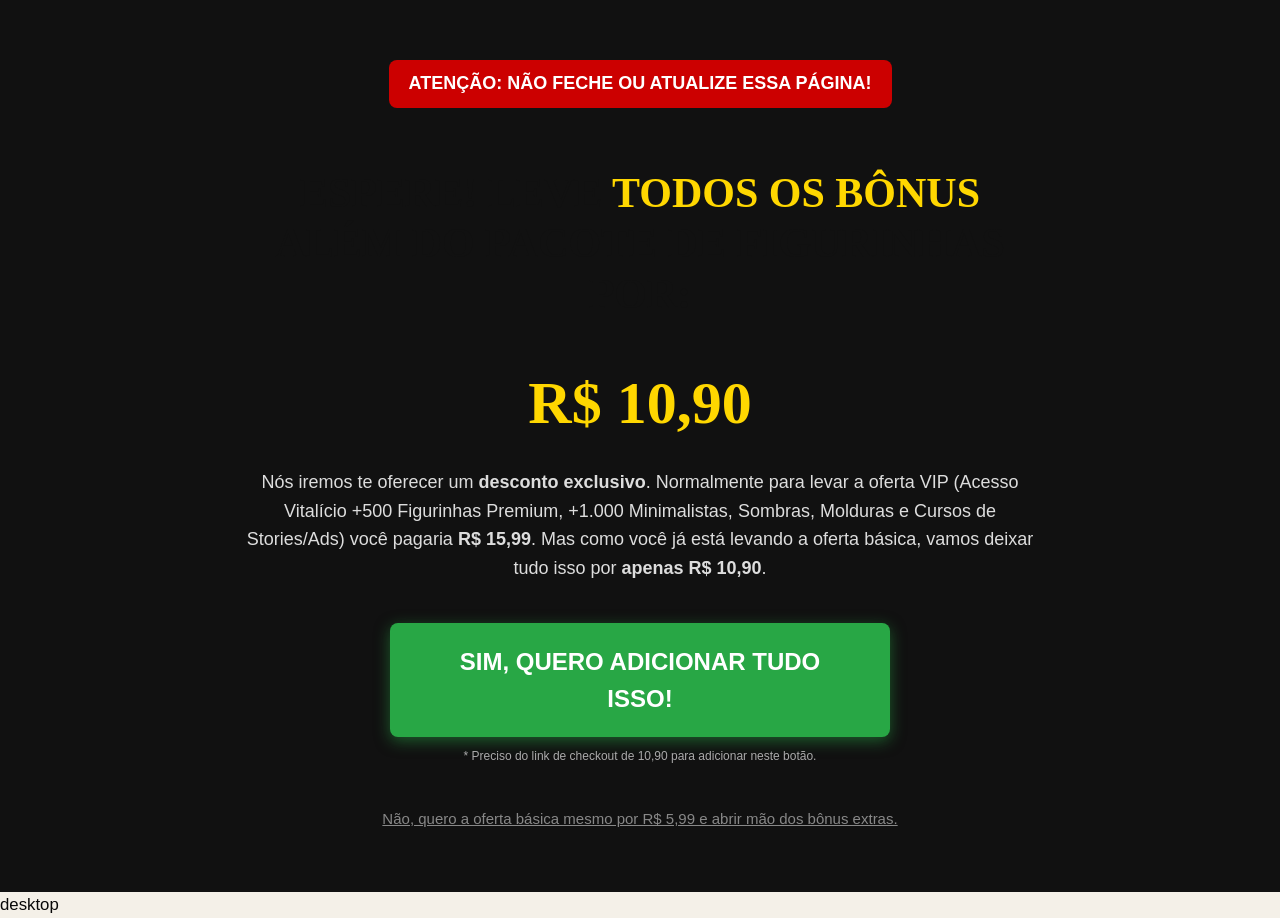
==== upsell.html @ 0109344e "Create upsell page and link from basic plan" ====
<!DOCTYPE html>

<html lang="pt-PT">
<head><meta charset="utf-8"/><script>if(navigator.userAgent.match(/MSIE|Internet Explorer/i)||navigator.userAgent.match(/Trident\/7\..*?rv:11/i)){var href=document.location.href;if(!href.match(/[?&]nowprocket/)){if(href.indexOf("?")==-1){if(href.indexOf("#")==-1){document.location.href=href+"?nowprocket=1"}else{document.location.href=href.replace("#","?nowprocket=1#")}}else{if(href.indexOf("#")==-1){document.location.href=href+"&nowprocket=1"}else{document.location.href=href.replace("#","&nowprocket=1#")}}}}</script><script>class RocketLazyLoadScripts{constructor(){this.triggerEvents=["keydown","mousedown","mousemove","touchmove","touchstart","touchend","wheel"],this.userEventHandler=this._triggerListener.bind(this),this.touchStartHandler=this._onTouchStart.bind(this),this.touchMoveHandler=this._onTouchMove.bind(this),this.touchEndHandler=this._onTouchEnd.bind(this),this.clickHandler=this._onClick.bind(this),this.interceptedClicks=[],window.addEventListener("pageshow",(e=>{this.persisted=e.persisted})),window.addEventListener("DOMContentLoaded",(()=>{this._preconnect3rdParties()})),this.delayedScripts={normal:[],async:[],defer:[]},this.allJQueries=[]}_addUserInteractionListener(e){document.hidden?e._triggerListener():(this.triggerEvents.forEach((t=>window.addEventListener(t,e.userEventHandler,{passive:!0}))),window.addEventListener("touchstart",e.touchStartHandler,{passive:!0}),window.addEventListener("mousedown",e.touchStartHandler),document.addEventListener("visibilitychange",e.userEventHandler))}_removeUserInteractionListener(){this.triggerEvents.forEach((e=>window.removeEventListener(e,this.userEventHandler,{passive:!0}))),document.removeEventListener("visibilitychange",this.userEventHandler)}_onTouchStart(e){"HTML"!==e.target.tagName&&(window.addEventListener("touchend",this.touchEndHandler),window.addEventListener("mouseup",this.touchEndHandler),window.addEventListener("touchmove",this.touchMoveHandler,{passive:!0}),window.addEventListener("mousemove",this.touchMoveHandler),e.target.addEventListener("click",this.clickHandler),this._renameDOMAttribute(e.target,"onclick","rocket-onclick"))}_onTouchMove(e){window.removeEventListener("touchend",this.touchEndHandler),window.removeEventListener("mouseup",this.touchEndHandler),window.removeEventListener("touchmove",this.touchMoveHandler,{passive:!0}),window.removeEventListener("mousemove",this.touchMoveHandler),e.target.removeEventListener("click",this.clickHandler),this._renameDOMAttribute(e.target,"rocket-onclick","onclick")}_onTouchEnd(e){window.removeEventListener("touchend",this.touchEndHandler),window.removeEventListener("mouseup",this.touchEndHandler),window.removeEventListener("touchmove",this.touchMoveHandler,{passive:!0}),window.removeEventListener("mousemove",this.touchMoveHandler)}_onClick(e){e.target.removeEventListener("click",this.clickHandler),this._renameDOMAttribute(e.target,"rocket-onclick","onclick"),this.interceptedClicks.push(e),e.preventDefault(),e.stopPropagation(),e.stopImmediatePropagation()}_replayClicks(){window.removeEventListener("touchstart",this.touchStartHandler,{passive:!0}),window.removeEventListener("mousedown",this.touchStartHandler),this.interceptedClicks.forEach((e=>{e.target.dispatchEvent(new MouseEvent("click",{view:e.view,bubbles:!0,cancelable:!0}))}))}_renameDOMAttribute(e,t,n){e.hasAttribute&&e.hasAttribute(t)&&(event.target.setAttribute(n,event.target.getAttribute(t)),event.target.removeAttribute(t))}_triggerListener(){this._removeUserInteractionListener(this),"loading"===document.readyState?document.addEventListener("DOMContentLoaded",this._loadEverythingNow.bind(this)):this._loadEverythingNow()}_preconnect3rdParties(){let e=[];document.querySelectorAll("script[type=rocketlazyloadscript]").forEach((t=>{if(t.hasAttribute("src")){const n=new URL(t.src).origin;n!==location.origin&&e.push({src:n,crossOrigin:t.crossOrigin||"module"===t.getAttribute("data-rocket-type")})}})),e=[...new Map(e.map((e=>[JSON.stringify(e),e]))).values()],this._batchInjectResourceHints(e,"preconnect")}async _loadEverythingNow(){this.lastBreath=Date.now(),this._delayEventListeners(),this._delayJQueryReady(this),this._handleDocumentWrite(),this._registerAllDelayedScripts(),this._preloadAllScripts(),await this._loadScriptsFromList(this.delayedScripts.normal),await this._loadScriptsFromList(this.delayedScripts.defer),await this._loadScriptsFromList(this.delayedScripts.async);try{await this._triggerDOMContentLoaded(),await this._triggerWindowLoad()}catch(e){}window.dispatchEvent(new Event("rocket-allScriptsLoaded")),this._replayClicks()}_registerAllDelayedScripts(){document.querySelectorAll("script[type=rocketlazyloadscript]").forEach((e=>{e.hasAttribute("src")?e.hasAttribute("async")&&!1!==e.async?this.delayedScripts.async.push(e):e.hasAttribute("defer")&&!1!==e.defer||"module"===e.getAttribute("data-rocket-type")?this.delayedScripts.defer.push(e):this.delayedScripts.normal.push(e):this.delayedScripts.normal.push(e)}))}async _transformScript(e){return await this._littleBreath(),new Promise((t=>{const n=document.createElement("script");[...e.attributes].forEach((e=>{let t=e.nodeName;"type"!==t&&("data-rocket-type"===t&&(t="type"),n.setAttribute(t,e.nodeValue))})),e.hasAttribute("src")?(n.addEventListener("load",t),n.addEventListener("error",t)):(n.text=e.text,t());try{e.parentNode.replaceChild(n,e)}catch(e){t()}}))}async _loadScriptsFromList(e){const t=e.shift();return t?(await this._transformScript(t),this._loadScriptsFromList(e)):Promise.resolve()}_preloadAllScripts(){this._batchInjectResourceHints([...this.delayedScripts.normal,...this.delayedScripts.defer,...this.delayedScripts.async],"preload")}_batchInjectResourceHints(e,t){var n=document.createDocumentFragment();e.forEach((e=>{if(e.src){const i=document.createElement("link");i.href=e.src,i.rel=t,"preconnect"!==t&&(i.as="script"),e.getAttribute&&"module"===e.getAttribute("data-rocket-type")&&(i.crossOrigin=!0),e.crossOrigin&&(i.crossOrigin=e.crossOrigin),n.appendChild(i)}})),document.head.appendChild(n)}_delayEventListeners(){let e={};function t(t,n){!function(t){function n(n){return e[t].eventsToRewrite.indexOf(n)>=0?"rocket-"+n:n}e[t]||(e[t]={originalFunctions:{add:t.addEventListener,remove:t.removeEventListener},eventsToRewrite:[]},t.addEventListener=function(){arguments[0]=n(arguments[0]),e[t].originalFunctions.add.apply(t,arguments)},t.removeEventListener=function(){arguments[0]=n(arguments[0]),e[t].originalFunctions.remove.apply(t,arguments)})}(t),e[t].eventsToRewrite.push(n)}function n(e,t){let n=e[t];Object.defineProperty(e,t,{get:()=>n||function(){},set(i){e["rocket"+t]=n=i}})}t(document,"DOMContentLoaded"),t(window,"DOMContentLoaded"),t(window,"load"),t(window,"pageshow"),t(document,"readystatechange"),n(document,"onreadystatechange"),n(window,"onload"),n(window,"onpageshow")}_delayJQueryReady(e){let t=window.jQuery;Object.defineProperty(window,"jQuery",{get:()=>t,set(n){if(n&&n.fn&&!e.allJQueries.includes(n)){n.fn.ready=n.fn.init.prototype.ready=function(t){e.domReadyFired?t.bind(document)(n):document.addEventListener("rocket-DOMContentLoaded",(()=>t.bind(document)(n)))};const t=n.fn.on;n.fn.on=n.fn.init.prototype.on=function(){if(this[0]===window){function e(e){return e.split(" ").map((e=>"load"===e||0===e.indexOf("load.")?"rocket-jquery-load":e)).join(" ")}"string"==typeof arguments[0]||arguments[0]instanceof String?arguments[0]=e(arguments[0]):"object"==typeof arguments[0]&&Object.keys(arguments[0]).forEach((t=>{delete Object.assign(arguments[0],{[e(t)]:arguments[0][t]})[t]}))}return t.apply(this,arguments),this},e.allJQueries.push(n)}t=n}})}async _triggerDOMContentLoaded(){this.domReadyFired=!0,await this._littleBreath(),document.dispatchEvent(new Event("rocket-DOMContentLoaded")),await this._littleBreath(),window.dispatchEvent(new Event("rocket-DOMContentLoaded")),await this._littleBreath(),document.dispatchEvent(new Event("rocket-readystatechange")),await this._littleBreath(),document.rocketonreadystatechange&&document.rocketonreadystatechange()}async _triggerWindowLoad(){await this._littleBreath(),window.dispatchEvent(new Event("rocket-load")),await this._littleBreath(),window.rocketonload&&window.rocketonload(),await this._littleBreath(),this.allJQueries.forEach((e=>e(window).trigger("rocket-jquery-load"))),await this._littleBreath();const e=new Event("rocket-pageshow");e.persisted=this.persisted,window.dispatchEvent(e),await this._littleBreath(),window.rocketonpageshow&&window.rocketonpageshow({persisted:this.persisted})}_handleDocumentWrite(){const e=new Map;document.write=document.writeln=function(t){const n=document.currentScript,i=document.createRange(),r=n.parentElement;let o=e.get(n);void 0===o&&(o=n.nextSibling,e.set(n,o));const s=document.createDocumentFragment();i.setStart(s,0),s.appendChild(i.createContextualFragment(t)),r.insertBefore(s,o)}}async _littleBreath(){Date.now()-this.lastBreath>45&&(await this._requestAnimFrame(),this.lastBreath=Date.now())}async _requestAnimFrame(){return document.hidden?new Promise((e=>setTimeout(e))):new Promise((e=>requestAnimationFrame(e)))}static run(){const e=new RocketLazyLoadScripts;e._addUserInteractionListener(e)}}RocketLazyLoadScripts.run();</script>
<title>Pack Figurinhas – Trokajo Treinamentos</title><link as="style" href="https://trokajotreinamentos.online/wp-content/cache/perfmatters/trokajotreinamentos.online/css/page-868.used.css?ver=1717342718" onload="this.rel='stylesheet';this.removeAttribute('onload');" rel="preload"/><link href="assets/css/page-868.used.css" id="perfmatters-used-css" media="all" rel="stylesheet"><link as="image" href="https://trokajotreinamentos.online/wp-content/uploads/2024/02/packdefigurinha-13.webp" imagesizes="(max-width: 600px) 100vw, 600px" imagesrcset="https://trokajotreinamentos.online/wp-content/uploads/2024/02/packdefigurinha-13.webp 600w, https://trokajotreinamentos.online/wp-content/uploads/2024/02/Inserir-um-titulo-_1_-300x300.webp 300w, https://trokajotreinamentos.online/wp-content/uploads/2024/02/Inserir-um-titulo-_1_-150x150.webp 150w" rel="preload"/><link as="image" href="//www.w3.org/2000/svg'%20viewBox='0%200%20819%201024'%3E%3C/svg%3E" rel="preload"/>
<meta content="width=device-width, initial-scale=1" name="viewport">
<meta content="max-image-preview:large" name="robots"/>
<title>Pack Figurinhas – Trokajo Treinamentos</title>
<link href="//maps.googleapis.com" rel="dns-prefetch"/>
<link href="//maps.gstatic.com" rel="dns-prefetch"/>
<link href="//fonts.googleapis.com" rel="dns-prefetch"/>
<link href="//fonts.gstatic.com" rel="dns-prefetch"/>
<link href="//ajax.googleapis.com" rel="dns-prefetch"/>
<link href="//apis.google.com" rel="dns-prefetch"/>
<link href="//google-analytics.com" rel="dns-prefetch"/>
<link href="//www.google-analytics.com" rel="dns-prefetch"/>
<link href="//ssl.google-analytics.com" rel="dns-prefetch"/>
<link href="//youtube.com" rel="dns-prefetch"/>
<link href="//api.pinterest.com" rel="dns-prefetch"/>
<link href="//cdnjs.cloudflare.com" rel="dns-prefetch"/>
<link href="//connect.facebook.net" rel="dns-prefetch"/>
<link href="//platform.twitter.com" rel="dns-prefetch"/>
<link href="//syndication.twitter.com" rel="dns-prefetch"/>
<link href="//platform.instagram.com" rel="dns-prefetch"/>
<link href="//disqus.com" rel="dns-prefetch"/>
<link href="//sitename.disqus.com" rel="dns-prefetch"/>
<link href="//s7.addthis.com" rel="dns-prefetch"/>
<link href="//platform.linkedin.com" rel="dns-prefetch"/>
<link href="//w.sharethis.com" rel="dns-prefetch"/>
<link href="//i0.wp.com" rel="dns-prefetch"/>
<link href="//i1.wp.com" rel="dns-prefetch"/>
<link href="//i2.wp.com" rel="dns-prefetch"/>
<link href="//stats.wp.com" rel="dns-prefetch"/>
<link href="//pixel.wp.com" rel="dns-prefetch"/>
<link href="//s.gravatar.com" rel="dns-prefetch"/>
<link href="https://trokajotreinamentos.online/feed/" rel="alternate" title="Trokajo Treinamentos » Feed" type="application/rss+xml"/>
<link href="https://trokajotreinamentos.online/comments/feed/" rel="alternate" title="Trokajo Treinamentos » Feed de comentários" type="application/rss+xml"/>
<link href="https://trokajotreinamentos.online/wp-json/oembed/1.0/embed?url=https%3A%2F%2Ftrokajotreinamentos.online%2Fpack-figurinhas%2F" rel="alternate" title="oEmbed (JSON)" type="application/json+oembed"/>
<link href="https://trokajotreinamentos.online/wp-json/oembed/1.0/embed?url=https%3A%2F%2Ftrokajotreinamentos.online%2Fpack-figurinhas%2F&amp;format=xml" rel="alternate" title="oEmbed (XML)" type="text/xml+oembed"/>
<style id="wp-img-auto-sizes-contain-inline-css">
img:is([sizes=auto i],[sizes^="auto," i]){contain-intrinsic-size:3000px 1500px}
/*# sourceURL=wp-img-auto-sizes-contain-inline-css */
</style>
<style id="wp-emoji-styles-inline-css">

	img.wp-smiley, img.emoji {
		display: inline !important;
		border: none !important;
		box-shadow: none !important;
		height: 1em !important;
		width: 1em !important;
		margin: 0 0.07em !important;
		vertical-align: -0.1em !important;
		background: none !important;
		padding: 0 !important;
	}
/*# sourceURL=wp-emoji-styles-inline-css */
</style>
<style id="wp-block-library-inline-css">
:root{--wp-block-synced-color:#7a00df;--wp-block-synced-color--rgb:122,0,223;--wp-bound-block-color:var(--wp-block-synced-color);--wp-editor-canvas-background:#ddd;--wp-admin-theme-color:#007cba;--wp-admin-theme-color--rgb:0,124,186;--wp-admin-theme-color-darker-10:#006ba1;--wp-admin-theme-color-darker-10--rgb:0,107,160.5;--wp-admin-theme-color-darker-20:#005a87;--wp-admin-theme-color-darker-20--rgb:0,90,135;--wp-admin-border-width-focus:2px}@media (min-resolution:192dpi){:root{--wp-admin-border-width-focus:1.5px}}.wp-element-button{cursor:pointer}:root .has-very-light-gray-background-color{background-color:#eee}:root .has-very-dark-gray-background-color{background-color:#313131}:root .has-very-light-gray-color{color:#eee}:root .has-very-dark-gray-color{color:#313131}:root .has-vivid-green-cyan-to-vivid-cyan-blue-gradient-background{background:linear-gradient(135deg,#00d084,#0693e3)}:root .has-purple-crush-gradient-background{background:linear-gradient(135deg,#34e2e4,#4721fb 50%,#ab1dfe)}:root .has-hazy-dawn-gradient-background{background:linear-gradient(135deg,#faaca8,#dad0ec)}:root .has-subdued-olive-gradient-background{background:linear-gradient(135deg,#fafae1,#67a671)}:root .has-atomic-cream-gradient-background{background:linear-gradient(135deg,#fdd79a,#004a59)}:root .has-nightshade-gradient-background{background:linear-gradient(135deg,#330968,#31cdcf)}:root .has-midnight-gradient-background{background:linear-gradient(135deg,#020381,#2874fc)}:root{--wp--preset--font-size--normal:16px;--wp--preset--font-size--huge:42px}.has-regular-font-size{font-size:1em}.has-larger-font-size{font-size:2.625em}.has-normal-font-size{font-size:var(--wp--preset--font-size--normal)}.has-huge-font-size{font-size:var(--wp--preset--font-size--huge)}.has-text-align-center{text-align:center}.has-text-align-left{text-align:left}.has-text-align-right{text-align:right}.has-fit-text{white-space:nowrap!important}#end-resizable-editor-section{display:none}.aligncenter{clear:both}.items-justified-left{justify-content:flex-start}.items-justified-center{justify-content:center}.items-justified-right{justify-content:flex-end}.items-justified-space-between{justify-content:space-between}.screen-reader-text{border:0;clip-path:inset(50%);height:1px;margin:-1px;overflow:hidden;padding:0;position:absolute;width:1px;word-wrap:normal!important}.screen-reader-text:focus{background-color:#ddd;clip-path:none;color:#444;display:block;font-size:1em;height:auto;left:5px;line-height:normal;padding:15px 23px 14px;text-decoration:none;top:5px;width:auto;z-index:100000}html :where(.has-border-color){border-style:solid}html :where([style*=border-top-color]){border-top-style:solid}html :where([style*=border-right-color]){border-right-style:solid}html :where([style*=border-bottom-color]){border-bottom-style:solid}html :where([style*=border-left-color]){border-left-style:solid}html :where([style*=border-width]){border-style:solid}html :where([style*=border-top-width]){border-top-style:solid}html :where([style*=border-right-width]){border-right-style:solid}html :where([style*=border-bottom-width]){border-bottom-style:solid}html :where([style*=border-left-width]){border-left-style:solid}html :where(img[class*=wp-image-]){height:auto;max-width:100%}:where(figure){margin:0 0 1em}html :where(.is-position-sticky){--wp-admin--admin-bar--position-offset:var(--wp-admin--admin-bar--height,0px)}@media screen and (max-width:600px){html :where(.is-position-sticky){--wp-admin--admin-bar--position-offset:0px}}
/*# sourceURL=/wp-includes/css/dist/block-library/common.min.css */
</style>
<style id="global-styles-inline-css">
:root{--wp--preset--aspect-ratio--square: 1;--wp--preset--aspect-ratio--4-3: 4/3;--wp--preset--aspect-ratio--3-4: 3/4;--wp--preset--aspect-ratio--3-2: 3/2;--wp--preset--aspect-ratio--2-3: 2/3;--wp--preset--aspect-ratio--16-9: 16/9;--wp--preset--aspect-ratio--9-16: 9/16;--wp--preset--color--black: #000000;--wp--preset--color--cyan-bluish-gray: #abb8c3;--wp--preset--color--white: #ffffff;--wp--preset--color--pale-pink: #f78da7;--wp--preset--color--vivid-red: #cf2e2e;--wp--preset--color--luminous-vivid-orange: #ff6900;--wp--preset--color--luminous-vivid-amber: #fcb900;--wp--preset--color--light-green-cyan: #7bdcb5;--wp--preset--color--vivid-green-cyan: #00d084;--wp--preset--color--pale-cyan-blue: #8ed1fc;--wp--preset--color--vivid-cyan-blue: #0693e3;--wp--preset--color--vivid-purple: #9b51e0;--wp--preset--color--base: #f9f9f9;--wp--preset--color--base-2: #ffffff;--wp--preset--color--contrast: #111111;--wp--preset--color--contrast-2: #636363;--wp--preset--color--contrast-3: #A4A4A4;--wp--preset--color--accent: #cfcabe;--wp--preset--color--accent-2: #c2a990;--wp--preset--color--accent-3: #d8613c;--wp--preset--color--accent-4: #b1c5a4;--wp--preset--color--accent-5: #b5bdbc;--wp--preset--gradient--vivid-cyan-blue-to-vivid-purple: linear-gradient(135deg,rgb(6,147,227) 0%,rgb(155,81,224) 100%);--wp--preset--gradient--light-green-cyan-to-vivid-green-cyan: linear-gradient(135deg,rgb(122,220,180) 0%,rgb(0,208,130) 100%);--wp--preset--gradient--luminous-vivid-amber-to-luminous-vivid-orange: linear-gradient(135deg,rgb(252,185,0) 0%,rgb(255,105,0) 100%);--wp--preset--gradient--luminous-vivid-orange-to-vivid-red: linear-gradient(135deg,rgb(255,105,0) 0%,rgb(207,46,46) 100%);--wp--preset--gradient--very-light-gray-to-cyan-bluish-gray: linear-gradient(135deg,rgb(238,238,238) 0%,rgb(169,184,195) 100%);--wp--preset--gradient--cool-to-warm-spectrum: linear-gradient(135deg,rgb(74,234,220) 0%,rgb(151,120,209) 20%,rgb(207,42,186) 40%,rgb(238,44,130) 60%,rgb(251,105,98) 80%,rgb(254,248,76) 100%);--wp--preset--gradient--blush-light-purple: linear-gradient(135deg,rgb(255,206,236) 0%,rgb(152,150,240) 100%);--wp--preset--gradient--blush-bordeaux: linear-gradient(135deg,rgb(254,205,165) 0%,rgb(254,45,45) 50%,rgb(107,0,62) 100%);--wp--preset--gradient--luminous-dusk: linear-gradient(135deg,rgb(255,203,112) 0%,rgb(199,81,192) 50%,rgb(65,88,208) 100%);--wp--preset--gradient--pale-ocean: linear-gradient(135deg,rgb(255,245,203) 0%,rgb(182,227,212) 50%,rgb(51,167,181) 100%);--wp--preset--gradient--electric-grass: linear-gradient(135deg,rgb(202,248,128) 0%,rgb(113,206,126) 100%);--wp--preset--gradient--midnight: linear-gradient(135deg,rgb(2,3,129) 0%,rgb(40,116,252) 100%);--wp--preset--gradient--gradient-1: linear-gradient(to bottom, #cfcabe 0%, #F9F9F9 100%);--wp--preset--gradient--gradient-2: linear-gradient(to bottom, #C2A990 0%, #F9F9F9 100%);--wp--preset--gradient--gradient-3: linear-gradient(to bottom, #D8613C 0%, #F9F9F9 100%);--wp--preset--gradient--gradient-4: linear-gradient(to bottom, #B1C5A4 0%, #F9F9F9 100%);--wp--preset--gradient--gradient-5: linear-gradient(to bottom, #B5BDBC 0%, #F9F9F9 100%);--wp--preset--gradient--gradient-6: linear-gradient(to bottom, #A4A4A4 0%, #F9F9F9 100%);--wp--preset--gradient--gradient-7: linear-gradient(to bottom, #cfcabe 50%, #F9F9F9 50%);--wp--preset--gradient--gradient-8: linear-gradient(to bottom, #C2A990 50%, #F9F9F9 50%);--wp--preset--gradient--gradient-9: linear-gradient(to bottom, #D8613C 50%, #F9F9F9 50%);--wp--preset--gradient--gradient-10: linear-gradient(to bottom, #B1C5A4 50%, #F9F9F9 50%);--wp--preset--gradient--gradient-11: linear-gradient(to bottom, #B5BDBC 50%, #F9F9F9 50%);--wp--preset--gradient--gradient-12: linear-gradient(to bottom, #A4A4A4 50%, #F9F9F9 50%);--wp--preset--font-size--small: 0.9rem;--wp--preset--font-size--medium: 1.05rem;--wp--preset--font-size--large: clamp(1.39rem, 1.39rem + ((1vw - 0.2rem) * 0.767), 1.85rem);--wp--preset--font-size--x-large: clamp(1.85rem, 1.85rem + ((1vw - 0.2rem) * 1.083), 2.5rem);--wp--preset--font-size--xx-large: clamp(2.5rem, 2.5rem + ((1vw - 0.2rem) * 1.283), 3.27rem);--wp--preset--font-family--body: "Inter", sans-serif;--wp--preset--font-family--heading: Cardo;--wp--preset--font-family--system-sans-serif: -apple-system, BlinkMacSystemFont, avenir next, avenir, segoe ui, helvetica neue, helvetica, Cantarell, Ubuntu, roboto, noto, arial, sans-serif;--wp--preset--font-family--system-serif: Iowan Old Style, Apple Garamond, Baskerville, Times New Roman, Droid Serif, Times, Source Serif Pro, serif, Apple Color Emoji, Segoe UI Emoji, Segoe UI Symbol;--wp--preset--spacing--20: min(1.5rem, 2vw);--wp--preset--spacing--30: min(2.5rem, 3vw);--wp--preset--spacing--40: min(4rem, 5vw);--wp--preset--spacing--50: min(6.5rem, 8vw);--wp--preset--spacing--60: min(10.5rem, 13vw);--wp--preset--spacing--70: 3.38rem;--wp--preset--spacing--80: 5.06rem;--wp--preset--spacing--10: 1rem;--wp--preset--shadow--natural: 6px 6px 9px rgba(0, 0, 0, 0.2);--wp--preset--shadow--deep: 12px 12px 50px rgba(0, 0, 0, 0.4);--wp--preset--shadow--sharp: 6px 6px 0px rgba(0, 0, 0, 0.2);--wp--preset--shadow--outlined: 6px 6px 0px -3px rgb(255, 255, 255), 6px 6px rgb(0, 0, 0);--wp--preset--shadow--crisp: 6px 6px 0px rgb(0, 0, 0);}:root { --wp--style--global--content-size: 620px;--wp--style--global--wide-size: 1280px; }:where(body) { margin: 0; }.wp-site-blocks { padding-top: var(--wp--style--root--padding-top); padding-bottom: var(--wp--style--root--padding-bottom); }.has-global-padding { padding-right: var(--wp--style--root--padding-right); padding-left: var(--wp--style--root--padding-left); }.has-global-padding > .alignfull { margin-right: calc(var(--wp--style--root--padding-right) * -1); margin-left: calc(var(--wp--style--root--padding-left) * -1); }.has-global-padding :where(:not(.alignfull.is-layout-flow) > .has-global-padding:not(.wp-block-block, .alignfull)) { padding-right: 0; padding-left: 0; }.has-global-padding :where(:not(.alignfull.is-layout-flow) > .has-global-padding:not(.wp-block-block, .alignfull)) > .alignfull { margin-left: 0; margin-right: 0; }.wp-site-blocks > .alignleft { float: left; margin-right: 2em; }.wp-site-blocks > .alignright { float: right; margin-left: 2em; }.wp-site-blocks > .aligncenter { justify-content: center; margin-left: auto; margin-right: auto; }:where(.wp-site-blocks) > * { margin-block-start: 1.2rem; margin-block-end: 0; }:where(.wp-site-blocks) > :first-child { margin-block-start: 0; }:where(.wp-site-blocks) > :last-child { margin-block-end: 0; }:root { --wp--style--block-gap: 1.2rem; }:root :where(.is-layout-flow) > :first-child{margin-block-start: 0;}:root :where(.is-layout-flow) > :last-child{margin-block-end: 0;}:root :where(.is-layout-flow) > *{margin-block-start: 1.2rem;margin-block-end: 0;}:root :where(.is-layout-constrained) > :first-child{margin-block-start: 0;}:root :where(.is-layout-constrained) > :last-child{margin-block-end: 0;}:root :where(.is-layout-constrained) > *{margin-block-start: 1.2rem;margin-block-end: 0;}:root :where(.is-layout-flex){gap: 1.2rem;}:root :where(.is-layout-grid){gap: 1.2rem;}.is-layout-flow > .alignleft{float: left;margin-inline-start: 0;margin-inline-end: 2em;}.is-layout-flow > .alignright{float: right;margin-inline-start: 2em;margin-inline-end: 0;}.is-layout-flow > .aligncenter{margin-left: auto !important;margin-right: auto !important;}.is-layout-constrained > .alignleft{float: left;margin-inline-start: 0;margin-inline-end: 2em;}.is-layout-constrained > .alignright{float: right;margin-inline-start: 2em;margin-inline-end: 0;}.is-layout-constrained > .aligncenter{margin-left: auto !important;margin-right: auto !important;}.is-layout-constrained > :where(:not(.alignleft):not(.alignright):not(.alignfull)){max-width: var(--wp--style--global--content-size);margin-left: auto !important;margin-right: auto !important;}.is-layout-constrained > .alignwide{max-width: var(--wp--style--global--wide-size);}body .is-layout-flex{display: flex;}.is-layout-flex{flex-wrap: wrap;align-items: center;}.is-layout-flex > :is(*, div){margin: 0;}body .is-layout-grid{display: grid;}.is-layout-grid > :is(*, div){margin: 0;}body{background-color: var(--wp--preset--color--base);color: var(--wp--preset--color--contrast);font-family: var(--wp--preset--font-family--body);font-size: var(--wp--preset--font-size--medium);font-style: normal;font-weight: 400;line-height: 1.55;--wp--style--root--padding-top: 0px;--wp--style--root--padding-right: var(--wp--preset--spacing--50);--wp--style--root--padding-bottom: 0px;--wp--style--root--padding-left: var(--wp--preset--spacing--50);}a:where(:not(.wp-element-button)){color: var(--wp--preset--color--contrast);text-decoration: underline;}:root :where(a:where(:not(.wp-element-button)):hover){text-decoration: none;}h1, h2, h3, h4, h5, h6{color: var(--wp--preset--color--contrast);font-family: var(--wp--preset--font-family--heading);font-weight: 400;line-height: 1.2;}h1{font-size: var(--wp--preset--font-size--xx-large);line-height: 1.15;}h2{font-size: var(--wp--preset--font-size--x-large);}h3{font-size: var(--wp--preset--font-size--large);}h4{font-size: clamp(1.1rem, 1.1rem + ((1vw - 0.2rem) * 0.767), 1.5rem);}h5{font-size: var(--wp--preset--font-size--medium);}h6{font-size: var(--wp--preset--font-size--small);}:root :where(.wp-element-button, .wp-block-button__link){background-color: var(--wp--preset--color--contrast);border-radius: .33rem;border-color: var(--wp--preset--color--contrast);border-width: 0;color: var(--wp--preset--color--base);font-family: inherit;font-size: var(--wp--preset--font-size--small);font-style: normal;font-weight: 500;letter-spacing: inherit;line-height: inherit;padding-top: 0.6rem;padding-right: 1rem;padding-bottom: 0.6rem;padding-left: 1rem;text-decoration: none;text-transform: inherit;}:root :where(.wp-element-button:hover, .wp-block-button__link:hover){background-color: var(--wp--preset--color--contrast-2);border-color: var(--wp--preset--color--contrast-2);color: var(--wp--preset--color--base);}:root :where(.wp-element-button:focus, .wp-block-button__link:focus){background-color: var(--wp--preset--color--contrast-2);border-color: var(--wp--preset--color--contrast-2);color: var(--wp--preset--color--base);outline-color: var(--wp--preset--color--contrast);outline-offset: 2px;}:root :where(.wp-element-button:active, .wp-block-button__link:active){background-color: var(--wp--preset--color--contrast);color: var(--wp--preset--color--base);}:root :where(.wp-element-caption, .wp-block-audio figcaption, .wp-block-embed figcaption, .wp-block-gallery figcaption, .wp-block-image figcaption, .wp-block-table figcaption, .wp-block-video figcaption){color: var(--wp--preset--color--contrast-2);font-family: var(--wp--preset--font-family--body);font-size: 0.8rem;}.has-black-color{color: var(--wp--preset--color--black) !important;}.has-cyan-bluish-gray-color{color: var(--wp--preset--color--cyan-bluish-gray) !important;}.has-white-color{color: var(--wp--preset--color--white) !important;}.has-pale-pink-color{color: var(--wp--preset--color--pale-pink) !important;}.has-vivid-red-color{color: var(--wp--preset--color--vivid-red) !important;}.has-luminous-vivid-orange-color{color: var(--wp--preset--color--luminous-vivid-orange) !important;}.has-luminous-vivid-amber-color{color: var(--wp--preset--color--luminous-vivid-amber) !important;}.has-light-green-cyan-color{color: var(--wp--preset--color--light-green-cyan) !important;}.has-vivid-green-cyan-color{color: var(--wp--preset--color--vivid-green-cyan) !important;}.has-pale-cyan-blue-color{color: var(--wp--preset--color--pale-cyan-blue) !important;}.has-vivid-cyan-blue-color{color: var(--wp--preset--color--vivid-cyan-blue) !important;}.has-vivid-purple-color{color: var(--wp--preset--color--vivid-purple) !important;}.has-base-color{color: var(--wp--preset--color--base) !important;}.has-base-2-color{color: var(--wp--preset--color--base-2) !important;}.has-contrast-color{color: var(--wp--preset--color--contrast) !important;}.has-contrast-2-color{color: var(--wp--preset--color--contrast-2) !important;}.has-contrast-3-color{color: var(--wp--preset--color--contrast-3) !important;}.has-accent-color{color: var(--wp--preset--color--accent) !important;}.has-accent-2-color{color: var(--wp--preset--color--accent-2) !important;}.has-accent-3-color{color: var(--wp--preset--color--accent-3) !important;}.has-accent-4-color{color: var(--wp--preset--color--accent-4) !important;}.has-accent-5-color{color: var(--wp--preset--color--accent-5) !important;}.has-black-background-color{background-color: var(--wp--preset--color--black) !important;}.has-cyan-bluish-gray-background-color{background-color: var(--wp--preset--color--cyan-bluish-gray) !important;}.has-white-background-color{background-color: var(--wp--preset--color--white) !important;}.has-pale-pink-background-color{background-color: var(--wp--preset--color--pale-pink) !important;}.has-vivid-red-background-color{background-color: var(--wp--preset--color--vivid-red) !important;}.has-luminous-vivid-orange-background-color{background-color: var(--wp--preset--color--luminous-vivid-orange) !important;}.has-luminous-vivid-amber-background-color{background-color: var(--wp--preset--color--luminous-vivid-amber) !important;}.has-light-green-cyan-background-color{background-color: var(--wp--preset--color--light-green-cyan) !important;}.has-vivid-green-cyan-background-color{background-color: var(--wp--preset--color--vivid-green-cyan) !important;}.has-pale-cyan-blue-background-color{background-color: var(--wp--preset--color--pale-cyan-blue) !important;}.has-vivid-cyan-blue-background-color{background-color: var(--wp--preset--color--vivid-cyan-blue) !important;}.has-vivid-purple-background-color{background-color: var(--wp--preset--color--vivid-purple) !important;}.has-base-background-color{background-color: var(--wp--preset--color--base) !important;}.has-base-2-background-color{background-color: var(--wp--preset--color--base-2) !important;}.has-contrast-background-color{background-color: var(--wp--preset--color--contrast) !important;}.has-contrast-2-background-color{background-color: var(--wp--preset--color--contrast-2) !important;}.has-contrast-3-background-color{background-color: var(--wp--preset--color--contrast-3) !important;}.has-accent-background-color{background-color: var(--wp--preset--color--accent) !important;}.has-accent-2-background-color{background-color: var(--wp--preset--color--accent-2) !important;}.has-accent-3-background-color{background-color: var(--wp--preset--color--accent-3) !important;}.has-accent-4-background-color{background-color: var(--wp--preset--color--accent-4) !important;}.has-accent-5-background-color{background-color: var(--wp--preset--color--accent-5) !important;}.has-black-border-color{border-color: var(--wp--preset--color--black) !important;}.has-cyan-bluish-gray-border-color{border-color: var(--wp--preset--color--cyan-bluish-gray) !important;}.has-white-border-color{border-color: var(--wp--preset--color--white) !important;}.has-pale-pink-border-color{border-color: var(--wp--preset--color--pale-pink) !important;}.has-vivid-red-border-color{border-color: var(--wp--preset--color--vivid-red) !important;}.has-luminous-vivid-orange-border-color{border-color: var(--wp--preset--color--luminous-vivid-orange) !important;}.has-luminous-vivid-amber-border-color{border-color: var(--wp--preset--color--luminous-vivid-amber) !important;}.has-light-green-cyan-border-color{border-color: var(--wp--preset--color--light-green-cyan) !important;}.has-vivid-green-cyan-border-color{border-color: var(--wp--preset--color--vivid-green-cyan) !important;}.has-pale-cyan-blue-border-color{border-color: var(--wp--preset--color--pale-cyan-blue) !important;}.has-vivid-cyan-blue-border-color{border-color: var(--wp--preset--color--vivid-cyan-blue) !important;}.has-vivid-purple-border-color{border-color: var(--wp--preset--color--vivid-purple) !important;}.has-base-border-color{border-color: var(--wp--preset--color--base) !important;}.has-base-2-border-color{border-color: var(--wp--preset--color--base-2) !important;}.has-contrast-border-color{border-color: var(--wp--preset--color--contrast) !important;}.has-contrast-2-border-color{border-color: var(--wp--preset--color--contrast-2) !important;}.has-contrast-3-border-color{border-color: var(--wp--preset--color--contrast-3) !important;}.has-accent-border-color{border-color: var(--wp--preset--color--accent) !important;}.has-accent-2-border-color{border-color: var(--wp--preset--color--accent-2) !important;}.has-accent-3-border-color{border-color: var(--wp--preset--color--accent-3) !important;}.has-accent-4-border-color{border-color: var(--wp--preset--color--accent-4) !important;}.has-accent-5-border-color{border-color: var(--wp--preset--color--accent-5) !important;}.has-vivid-cyan-blue-to-vivid-purple-gradient-background{background: var(--wp--preset--gradient--vivid-cyan-blue-to-vivid-purple) !important;}.has-light-green-cyan-to-vivid-green-cyan-gradient-background{background: var(--wp--preset--gradient--light-green-cyan-to-vivid-green-cyan) !important;}.has-luminous-vivid-amber-to-luminous-vivid-orange-gradient-background{background: var(--wp--preset--gradient--luminous-vivid-amber-to-luminous-vivid-orange) !important;}.has-luminous-vivid-orange-to-vivid-red-gradient-background{background: var(--wp--preset--gradient--luminous-vivid-orange-to-vivid-red) !important;}.has-very-light-gray-to-cyan-bluish-gray-gradient-background{background: var(--wp--preset--gradient--very-light-gray-to-cyan-bluish-gray) !important;}.has-cool-to-warm-spectrum-gradient-background{background: var(--wp--preset--gradient--cool-to-warm-spectrum) !important;}.has-blush-light-purple-gradient-background{background: var(--wp--preset--gradient--blush-light-purple) !important;}.has-blush-bordeaux-gradient-background{background: var(--wp--preset--gradient--blush-bordeaux) !important;}.has-luminous-dusk-gradient-background{background: var(--wp--preset--gradient--luminous-dusk) !important;}.has-pale-ocean-gradient-background{background: var(--wp--preset--gradient--pale-ocean) !important;}.has-electric-grass-gradient-background{background: var(--wp--preset--gradient--electric-grass) !important;}.has-midnight-gradient-background{background: var(--wp--preset--gradient--midnight) !important;}.has-gradient-1-gradient-background{background: var(--wp--preset--gradient--gradient-1) !important;}.has-gradient-2-gradient-background{background: var(--wp--preset--gradient--gradient-2) !important;}.has-gradient-3-gradient-background{background: var(--wp--preset--gradient--gradient-3) !important;}.has-gradient-4-gradient-background{background: var(--wp--preset--gradient--gradient-4) !important;}.has-gradient-5-gradient-background{background: var(--wp--preset--gradient--gradient-5) !important;}.has-gradient-6-gradient-background{background: var(--wp--preset--gradient--gradient-6) !important;}.has-gradient-7-gradient-background{background: var(--wp--preset--gradient--gradient-7) !important;}.has-gradient-8-gradient-background{background: var(--wp--preset--gradient--gradient-8) !important;}.has-gradient-9-gradient-background{background: var(--wp--preset--gradient--gradient-9) !important;}.has-gradient-10-gradient-background{background: var(--wp--preset--gradient--gradient-10) !important;}.has-gradient-11-gradient-background{background: var(--wp--preset--gradient--gradient-11) !important;}.has-gradient-12-gradient-background{background: var(--wp--preset--gradient--gradient-12) !important;}.has-small-font-size{font-size: var(--wp--preset--font-size--small) !important;}.has-medium-font-size{font-size: var(--wp--preset--font-size--medium) !important;}.has-large-font-size{font-size: var(--wp--preset--font-size--large) !important;}.has-x-large-font-size{font-size: var(--wp--preset--font-size--x-large) !important;}.has-xx-large-font-size{font-size: var(--wp--preset--font-size--xx-large) !important;}.has-body-font-family{font-family: var(--wp--preset--font-family--body) !important;}.has-heading-font-family{font-family: var(--wp--preset--font-family--heading) !important;}.has-system-sans-serif-font-family{font-family: var(--wp--preset--font-family--system-sans-serif) !important;}.has-system-serif-font-family{font-family: var(--wp--preset--font-family--system-serif) !important;}:where(.wp-site-blocks *:focus){outline-width:2px;outline-style:solid}
/*# sourceURL=global-styles-inline-css */
</style>
<style id="wp-block-template-skip-link-inline-css">

		.skip-link.screen-reader-text {
			border: 0;
			clip-path: inset(50%);
			height: 1px;
			margin: -1px;
			overflow: hidden;
			padding: 0;
			position: absolute !important;
			width: 1px;
			word-wrap: normal !important;
		}

		.skip-link.screen-reader-text:focus {
			background-color: #eee;
			clip-path: none;
			color: #444;
			display: block;
			font-size: 1em;
			height: auto;
			left: 5px;
			line-height: normal;
			padding: 15px 23px 14px;
			text-decoration: none;
			top: 5px;
			width: auto;
			z-index: 100000;
		}
/*# sourceURL=wp-block-template-skip-link-inline-css */
</style>
<link data-pmdelayedstyle="https://trokajotreinamentos.online/wp-content/plugins/elementor/assets/css/frontend.min.css?ver=3.29.1" id="elementor-frontend-css" media="all" rel="stylesheet"/>
<link href="assets/css/post-10.css" id="elementor-post-10-css" media="all" rel="stylesheet"/>
<link data-pmdelayedstyle="https://trokajotreinamentos.online/wp-content/plugins/elementor/assets/css/widget-heading.min.css?ver=3.29.1" id="widget-heading-css" media="all" rel="stylesheet"/>
<link data-pmdelayedstyle="https://trokajotreinamentos.online/wp-content/plugins/elementor/assets/css/widget-image.min.css?ver=3.29.1" id="widget-image-css" media="all" rel="stylesheet"/>
<link data-pmdelayedstyle="https://trokajotreinamentos.online/wp-content/plugins/pro-elements/assets/css/widget-animated-headline.min.css?ver=3.28.1" id="widget-animated-headline-css" media="all" rel="stylesheet"/>
<link data-pmdelayedstyle="https://trokajotreinamentos.online/wp-content/plugins/elementor/assets/css/widget-icon-list.min.css?ver=3.29.1" id="widget-icon-list-css" media="all" rel="stylesheet"/>
<link data-minify="1" data-pmdelayedstyle="https://trokajotreinamentos.online/wp-content/cache/min/1/wp-content/plugins/elementor/assets/lib/swiper/v8/css/swiper.min.css?ver=1766622921" id="swiper-css" media="all" rel="stylesheet"/>
<link data-pmdelayedstyle="https://trokajotreinamentos.online/wp-content/plugins/elementor/assets/css/conditionals/e-swiper.min.css?ver=3.29.1" id="e-swiper-css" media="all" rel="stylesheet"/>
<link data-pmdelayedstyle="https://trokajotreinamentos.online/wp-content/plugins/pro-elements/assets/css/widget-gallery.min.css?ver=3.28.1" id="widget-gallery-css" media="all" rel="stylesheet"/>
<link data-pmdelayedstyle="https://trokajotreinamentos.online/wp-content/plugins/elementor/assets/lib/e-gallery/css/e-gallery.min.css?ver=1.2.0" id="elementor-gallery-css" media="all" rel="stylesheet"/>
<link data-pmdelayedstyle="https://trokajotreinamentos.online/wp-content/plugins/pro-elements/assets/css/conditionals/transitions.min.css?ver=3.28.1" id="e-transitions-css" media="all" rel="stylesheet"/>
<link data-pmdelayedstyle="https://trokajotreinamentos.online/wp-content/plugins/elementor/assets/css/widget-video.min.css?ver=3.29.1" id="widget-video-css" media="all" rel="stylesheet"/>
<link data-pmdelayedstyle="https://trokajotreinamentos.online/wp-content/plugins/elementor/assets/lib/animations/styles/fadeInUp.min.css?ver=3.29.1" id="e-animation-fadeInUp-css" media="all" rel="stylesheet"/>
<link data-pmdelayedstyle="https://trokajotreinamentos.online/wp-content/plugins/elementor/assets/css/widget-icon-box.min.css?ver=3.29.1" id="widget-icon-box-css" media="all" rel="stylesheet"/>
<link data-pmdelayedstyle="https://trokajotreinamentos.online/wp-content/plugins/elementor/assets/lib/animations/styles/e-animation-pulse-grow.min.css?ver=3.29.1" id="e-animation-pulse-grow-css" media="all" rel="stylesheet"/>
<link data-pmdelayedstyle="https://trokajotreinamentos.online/wp-content/plugins/elementor/assets/lib/animations/styles/e-animation-push.min.css?ver=3.29.1" id="e-animation-push-css" media="all" rel="stylesheet"/>
<link data-pmdelayedstyle="https://trokajotreinamentos.online/wp-content/plugins/elementor/assets/css/widget-toggle.min.css?ver=3.29.1" id="widget-toggle-css" media="all" rel="stylesheet"/>
<link href="assets/css/post-868.css" id="elementor-post-868-css" media="all" rel="stylesheet"/>
<style id="rocket-lazyload-inline-css">
.rll-youtube-player{position:relative;padding-bottom:56.23%;height:0;overflow:hidden;max-width:100%;}.rll-youtube-player:focus-within{outline: 2px solid currentColor;outline-offset: 5px;}.rll-youtube-player iframe{position:absolute;top:0;left:0;width:100%;height:100%;z-index:100;background:0 0}.rll-youtube-player img{bottom:0;display:block;left:0;margin:auto;max-width:100%;width:100%;position:absolute;right:0;top:0;border:none;height:auto;-webkit-transition:.4s all;-moz-transition:.4s all;transition:.4s all}.rll-youtube-player img:hover{-webkit-filter:brightness(75%)}.rll-youtube-player .play{height:100%;width:100%;left:0;top:0;position:absolute;background:url(https://trokajotreinamentos.online/wp-content/plugins/wp-rocket/assets/img/youtube.png) no-repeat center;background-color: transparent !important;cursor:pointer;border:none;}.wp-embed-responsive .wp-has-aspect-ratio .rll-youtube-player{position:absolute;padding-bottom:0;width:100%;height:100%;top:0;bottom:0;left:0;right:0}
/*# sourceURL=rocket-lazyload-inline-css */
</style>
<link data-minify="1" data-pmdelayedstyle="https://trokajotreinamentos.online/wp-content/cache/min/1/wp-content/uploads/elementor/google-fonts/css/playfairdisplay.css?ver=1766622918" id="elementor-gf-local-playfairdisplay-css" media="all" rel="stylesheet"/>
<link data-minify="1" data-pmdelayedstyle="https://trokajotreinamentos.online/wp-content/cache/min/1/wp-content/uploads/elementor/google-fonts/css/montserrat.css?ver=1766622918" id="elementor-gf-local-montserrat-css" media="all" rel="stylesheet"/>
<link data-minify="1" data-pmdelayedstyle="https://trokajotreinamentos.online/wp-content/cache/min/1/wp-content/uploads/elementor/google-fonts/css/roboto.css?ver=1766622918" id="elementor-gf-local-roboto-css" media="all" rel="stylesheet"/>
<link data-minify="1" data-pmdelayedstyle="https://trokajotreinamentos.online/wp-content/cache/min/1/wp-content/uploads/elementor/google-fonts/css/merriweather.css?ver=1766622921" id="elementor-gf-local-merriweather-css" media="all" rel="stylesheet"/>
<link data-minify="1" data-pmdelayedstyle="https://trokajotreinamentos.online/wp-content/cache/min/1/wp-content/uploads/elementor/google-fonts/css/poppins.css?ver=1766622920" id="elementor-gf-local-poppins-css" media="all" rel="stylesheet"/>
<link data-minify="1" data-pmdelayedstyle="https://trokajotreinamentos.online/wp-content/cache/min/1/wp-content/uploads/elementor/google-fonts/css/quicksand.css?ver=1766622921" id="elementor-gf-local-quicksand-css" media="all" rel="stylesheet"/>
<script defer="" id="jquery-core-js" src="https://trokajotreinamentos.online/wp-includes/js/jquery/jquery.min.js?ver=3.7.1" type="rocketlazyloadscript"></script>
<script defer="defer" id="jquery-migrate-js" src="https://trokajotreinamentos.online/wp-includes/js/jquery/jquery-migrate.min.js?ver=3.4.1" type="rocketlazyloadscript"></script>
<link href="https://trokajotreinamentos.online/wp-json/" rel="https://api.w.org/"/><link href="https://trokajotreinamentos.online/wp-json/wp/v2/pages/868" rel="alternate" title="JSON" type="application/json"/><link href="https://trokajotreinamentos.online/xmlrpc.php?rsd" rel="EditURI" title="RSD" type="application/rsd+xml"/>
<link href="https://trokajotreinamentos.online/pack-figurinhas/" rel="canonical"/>
<!-- HFCM by 99 Robots - Snippet # 5: Set Cookies -->
<script type="rocketlazyloadscript">
(function() {
    function getParameterByName(name) {
        const url = window.location.href;
        name = name.replace(/[\[\]]/g, '\\$&');
        const regex = new RegExp('[?&]' + name + '(=([^&#]*)|&|#|$)');
        const results = regex.exec(url);
        if (!results) return null;
        if (!results[2]) return '';
        return decodeURIComponent(results[2].replace(/\+/g, ' '));
    }
    function setCookie(name, value, days) {
        const d = new Date();
        d.setTime(d.getTime() + (days * 24 * 60 * 60 * 1000));
        const expires = "expires=" + d.toUTCString();
        document.cookie = name + "=" + value + ";" + expires + ";path=/";
    }
    function getCookie(name) {
        const value = `; ${document.cookie}`;
        const parts = value.split(`; ${name}=`);
        if (parts.length === 2) return parts.pop().split(';').shift();
    }
    function captureUTMParameters() {
        const parameters = [
            'utm_source', 'utm_medium', 'utm_campaign', 'utm_term', 'utm_content',
            'gclid', 'fbclid', 'dclid', 'msclkid', 'referrer'
        ];
        parameters.forEach(param => {
            const paramValue = getParameterByName(param);
            if (paramValue) {
                if (param === 'fbclid') {
                    if (!getCookie('_fbc')) {
                        const fbcValue = `fb.1.${Math.floor(Date.now() / 1000)}.${paramValue}`;
                        setCookie('_fbc', fbcValue, 30);
                    }
                } else {
                    setCookie(param, paramValue, 30);
                }
            }
        });
    }
    document.addEventListener('DOMContentLoaded', captureUTMParameters);
})();
</script>
<script type="rocketlazyloadscript">
(function() {
    function getCookie(name) {
        const value = `; ${document.cookie}`;
        const parts = value.split(`; ${name}=`);
        if (parts.length === 2) return parts.pop().split(';').shift();
    }
    function fillFormFields() {
        const fields = [
            'name', 'email', 'phone', 'utm_source', 'utm_medium', 'utm_campaign',
            'utm_term', 'utm_content', 'gclid', 'fbclid', 'dclid', 'msclkid', 'referrer'
        ];
        fields.forEach(field => {
            const value = getCookie(field);
            if (value) {
                const input = document.querySelector(`[id="form-field-${field}"]`);
                if (input) {
                    input.value = value;
                }
            }
        });
    }
    document.addEventListener('DOMContentLoaded', fillFormFields);
})();
</script>
<!-- /end HFCM by 99 Robots -->
<!-- HFCM by 99 Robots - Snippet # 6: Anticlone -->

<!-- /end HFCM by 99 Robots -->
<!-- Google Tag Manager -->

<!-- End Google Tag Manager -->

<meta content="Elementor 3.29.1; features: e_font_icon_svg, additional_custom_breakpoints, e_local_google_fonts; settings: css_print_method-external, google_font-enabled, font_display-swap" name="generator"/>
<script data-rocket-src="https://cdn.jsdelivr.net/npm/disable-devtool" disable-devtool-auto="" type="rocketlazyloadscript"></script>
<script type="rocketlazyloadscript">
    document.onkeydown = (e) => {
    if (e.key == 123) {
        e.preventDefault();
    }
    if (e.ctrlKey && e.shiftKey && e.key == 'I') {
        e.preventDefault();
    }
    if (e.ctrlKey && e.shiftKey && e.key == 'C') {
        e.preventDefault();
    }
    if (e.ctrlKey && e.shiftKey && e.key == 'J') {
        e.preventDefault();
    }
    if (e.ctrlKey && e.key == 'U') {
        e.preventDefault();
    }
      if ('F12') {
        e.preventDefault();
    }
};
</script>
<style>
				.e-con.e-parent:nth-of-type(n+4):not(.e-lazyloaded):not(.e-no-lazyload),
				.e-con.e-parent:nth-of-type(n+4):not(.e-lazyloaded):not(.e-no-lazyload) * {
					background-image: none !important;
				}
				@media screen and (max-height: 1024px) {
					.e-con.e-parent:nth-of-type(n+3):not(.e-lazyloaded):not(.e-no-lazyload),
					.e-con.e-parent:nth-of-type(n+3):not(.e-lazyloaded):not(.e-no-lazyload) * {
						background-image: none !important;
					}
				}
				@media screen and (max-height: 640px) {
					.e-con.e-parent:nth-of-type(n+2):not(.e-lazyloaded):not(.e-no-lazyload),
					.e-con.e-parent:nth-of-type(n+2):not(.e-lazyloaded):not(.e-no-lazyload) * {
						background-image: none !important;
					}
				}
			</style>
<style class="wp-fonts-local">
@font-face{font-family:Inter;font-style:normal;font-weight:300 900;font-display:fallback;src:url('https://trokajotreinamentos.online/wp-content/themes/twentytwentyfour/assets/fonts/inter/Inter-VariableFont_slnt,wght.woff2') format('woff2');font-stretch:normal;}
@font-face{font-family:Cardo;font-style:normal;font-weight:400;font-display:fallback;src:url('https://trokajotreinamentos.online/wp-content/themes/twentytwentyfour/assets/fonts/cardo/cardo_normal_400.woff2') format('woff2');}
@font-face{font-family:Cardo;font-style:italic;font-weight:400;font-display:fallback;src:url('https://trokajotreinamentos.online/wp-content/themes/twentytwentyfour/assets/fonts/cardo/cardo_italic_400.woff2') format('woff2');}
@font-face{font-family:Cardo;font-style:normal;font-weight:700;font-display:fallback;src:url('https://trokajotreinamentos.online/wp-content/themes/twentytwentyfour/assets/fonts/cardo/cardo_normal_700.woff2') format('woff2');}
</style>

<noscript><style id="rocket-lazyload-nojs-css">.rll-youtube-player, [data-lazy-src]{display:none !important;}</style></noscript> <meta content="width=device-width, initial-scale=1.0, viewport-fit=cover" name="viewport"/></meta></meta></link>
<!-- Meta Pixel Code -->
<script>
!function(f,b,e,v,n,t,s)
{if(f.fbq)return;n=f.fbq=function(){n.callMethod?
n.callMethod.apply(n,arguments):n.queue.push(arguments)};
if(!f._fbq)f._fbq=n;n.push=n;n.loaded=!0;n.version='2.0';
n.queue=[];t=b.createElement(e);t.async=!0;
t.src=v;s=b.getElementsByTagName(e)[0];
s.parentNode.insertBefore(t,s)}(window, document,'script',
'https://connect.facebook.net/en_US/fbevents.js');
fbq('init', '900837136285295');
fbq('track', 'PageView');
fbq('track', 'ViewContent');
</script>
<noscript><img height="1" width="1" style="display:none"
src="https://www.facebook.com/tr?id=900837136285295&ev=PageView&noscript=1"
/></noscript>
<noscript><img height="1" width="1" style="display:none"
src="https://www.facebook.com/tr?id=900837136285295&ev=ViewContent&noscript=1"
/></noscript>
<!-- End Meta Pixel Code -->
</head>
<body class="wp-singular page-template page-template-elementor_canvas page page-id-868 wp-embed-responsive wp-theme-twentytwentyfour elementor-default elementor-template-canvas elementor-kit-10 elementor-page elementor-page-868" data-rsssl="1">
<div class="elementor elementor-868" data-elementor-id="868" data-elementor-post-type="page" data-elementor-type="wp-page">

<section class="elementor-section elementor-top-section elementor-element elementor-section-boxed elementor-section-height-default" style="background-color: #111; color: #fff; min-height: 80vh; display: flex; align-items: center; justify-content: center; padding: 60px 20px;">
<div class="elementor-container">
   <div style="max-width: 800px; margin: 0 auto; text-align: center; font-family: 'Inter', sans-serif;">
       
       <div style="background-color: #cc0000; color: white; padding: 10px 20px; border-radius: 8px; display: inline-block; margin-bottom: 25px; font-weight: bold; font-size: 18px; text-transform: uppercase; animation: pulse 2s infinite;">
           Atenção: Não feche ou atualize essa página!
       </div>

       <h2 style="font-size: clamp(28px, 5vw, 42px); font-weight: 800; margin-bottom: 20px; line-height: 1.2;">
           ESPERE! LEVE <span style="color: #ffd700;">TODOS OS BÔNUS</span> ALÉM DO PACOTE DE FIGURINHAS POR:
       </h2>
       
       <h1 style="font-size: clamp(40px, 8vw, 60px); color: #ffd700; font-weight: 900; margin-bottom: 30px;">
           R$ 10,90
       </h1>
       
       <p style="font-size: 18px; line-height: 1.6; margin-bottom: 40px; color: #ddd;">
        Nós iremos te oferecer um <strong>desconto exclusivo</strong>. Normalmente para levar a oferta VIP (Acesso Vitalício +500 Figurinhas Premium, +1.000 Minimalistas, Sombras, Molduras e Cursos de Stories/Ads) você pagaria <strong>R$ 15,99</strong>. Mas como você já está levando a oferta básica, vamos deixar tudo isso por <strong>apenas R$ 10,90</strong>.
       </p>
       
       <div style="margin-bottom: 40px;">
           <a href="#" style="background-color: #28a745; color: #fff; padding: 20px 40px; font-size: clamp(16px, 4vw, 24px); font-weight: 800; border-radius: 8px; text-decoration: none; display: inline-block; box-shadow: 0 4px 15px rgba(40,167,69,0.5); text-transform: uppercase; width: 100%; max-width: 500px;">
               SIM, QUERO ADICIONAR TUDO ISSO!
           </a>
           <p style="margin-top: 10px; font-size: 12px; color: #aaa;">* Preciso do link de checkout de 10,90 para adicionar neste botão.</p>
       </div>
       
       <div style="margin-top: 40px;">
           <a href="https://pay.cakto.com.br/77cgkfi" style="color: #888; font-size: 15px; text-decoration: underline;">
               Não, quero a oferta básica mesmo por R$ 5,99 e abrir mão dos bônus extras.
           </a>
       </div>
   </div>
</div>
</section>
</div><script type="speculationrules">
{"prefetch":[{"source":"document","where":{"and":[{"href_matches":"/*"},{"not":{"href_matches":["/wp-*.php","/wp-admin/*","/wp-content/uploads/*","/wp-content/*","/wp-content/plugins/*","/wp-content/themes/twentytwentyfour/*","/*\\?(.+)"]}},{"not":{"selector_matches":"a[rel~=\"nofollow\"]"}},{"not":{"selector_matches":".no-prefetch, .no-prefetch a"}}]},"eagerness":"conservative"}]}
</script>
<script type="rocketlazyloadscript">
				const lazyloadRunObserver = () => {
					const lazyloadBackgrounds = document.querySelectorAll( `.e-con.e-parent:not(.e-lazyloaded)` );
					const lazyloadBackgroundObserver = new IntersectionObserver( ( entries ) => {
						entries.forEach( ( entry ) => {
							if ( entry.isIntersecting ) {
								let lazyloadBackground = entry.target;
								if( lazyloadBackground ) {
									lazyloadBackground.classList.add( 'e-lazyloaded' );
								}
								lazyloadBackgroundObserver.unobserve( entry.target );
							}
						});
					}, { rootMargin: '200px 0px 200px 0px' } );
					lazyloadBackgrounds.forEach( ( lazyloadBackground ) => {
						lazyloadBackgroundObserver.observe( lazyloadBackground );
					} );
				};
				const events = [
					'DOMContentLoaded',
					'elementor/lazyload/observe',
				];
				events.forEach( ( event ) => {
					document.addEventListener( event, lazyloadRunObserver );
				} );
			</script>
<script id="wp-block-template-skip-link-js-after" type="rocketlazyloadscript">
	( function() {
		var skipLinkTarget = document.querySelector( 'main' ),
			sibling,
			skipLinkTargetID,
			skipLink;

		// Early exit if a skip-link target can't be located.
		if ( ! skipLinkTarget ) {
			return;
		}

		/*
		 * Get the site wrapper.
		 * The skip-link will be injected in the beginning of it.
		 */
		sibling = document.querySelector( '.wp-site-blocks' );

		// Early exit if the root element was not found.
		if ( ! sibling ) {
			return;
		}

		// Get the skip-link target's ID, and generate one if it doesn't exist.
		skipLinkTargetID = skipLinkTarget.id;
		if ( ! skipLinkTargetID ) {
			skipLinkTargetID = 'wp--skip-link--target';
			skipLinkTarget.id = skipLinkTargetID;
		}

		// Create the skip link.
		skipLink = document.createElement( 'a' );
		skipLink.classList.add( 'skip-link', 'screen-reader-text' );
		skipLink.id = 'wp-skip-link';
		skipLink.href = '#' + skipLinkTargetID;
		skipLink.innerText = 'Saltar para o conteúdo';

		// Inject the skip link.
		sibling.parentElement.insertBefore( skipLink, sibling );
	}() );
	
//# sourceURL=wp-block-template-skip-link-js-after
</script>
<script defer="defer" id="elementor-webpack-runtime-js" src="https://trokajotreinamentos.online/wp-content/plugins/elementor/assets/js/webpack.runtime.min.js?ver=3.29.1" type="rocketlazyloadscript"></script>
<script defer="defer" id="elementor-frontend-modules-js" src="https://trokajotreinamentos.online/wp-content/plugins/elementor/assets/js/frontend-modules.min.js?ver=3.29.1" type="rocketlazyloadscript"></script>
<script defer="defer" id="jquery-ui-core-js" src="https://trokajotreinamentos.online/wp-includes/js/jquery/ui/core.min.js?ver=1.13.3" type="rocketlazyloadscript"></script>
<script id="elementor-frontend-js-before" type="rocketlazyloadscript">
var elementorFrontendConfig = {"environmentMode":{"edit":false,"wpPreview":false,"isScriptDebug":false},"i18n":{"shareOnFacebook":"Partilhar no Facebook","shareOnTwitter":"Partilhar no Twitter","pinIt":"Fix\u00e1-lo","download":"Download","downloadImage":"Descarregar Imagem","fullscreen":"\u00c9cr\u00e3 Inteiro","zoom":"Zoom","share":"Partilhar","playVideo":"Reproduzir v\u00eddeo","previous":"Anterior","next":"Seguinte","close":"Fechar","a11yCarouselPrevSlideMessage":"Previous slide","a11yCarouselNextSlideMessage":"Next slide","a11yCarouselFirstSlideMessage":"This is the first slide","a11yCarouselLastSlideMessage":"This is the last slide","a11yCarouselPaginationBulletMessage":"Go to slide"},"is_rtl":false,"breakpoints":{"xs":0,"sm":480,"md":768,"lg":1025,"xl":1440,"xxl":1600},"responsive":{"breakpoints":{"mobile":{"label":"Mobile ao alto","value":767,"default_value":767,"direction":"max","is_enabled":true},"mobile_extra":{"label":"Mobile ao baixo","value":880,"default_value":880,"direction":"max","is_enabled":false},"tablet":{"label":"Tablet Portrait","value":1024,"default_value":1024,"direction":"max","is_enabled":true},"tablet_extra":{"label":"Tablet Landscape","value":1200,"default_value":1200,"direction":"max","is_enabled":false},"laptop":{"label":"Port\u00e1til","value":1366,"default_value":1366,"direction":"max","is_enabled":false},"widescreen":{"label":"Widescreen","value":2400,"default_value":2400,"direction":"min","is_enabled":false}},"hasCustomBreakpoints":false},"version":"3.29.1","is_static":false,"experimentalFeatures":{"e_font_icon_svg":true,"additional_custom_breakpoints":true,"container":true,"e_local_google_fonts":true,"theme_builder_v2":true,"nested-elements":true,"editor_v2":true,"home_screen":true,"cloud-library":true,"e_opt_in_v4_page":true},"urls":{"assets":"https:\/\/trokajotreinamentos.online\/wp-content\/plugins\/elementor\/assets\/","ajaxurl":"https:\/\/trokajotreinamentos.online\/wp-admin\/admin-ajax.php","uploadUrl":"https:\/\/trokajotreinamentos.online\/wp-content\/uploads"},"nonces":{"floatingButtonsClickTracking":"d2b477a83a"},"swiperClass":"swiper","settings":{"page":[],"editorPreferences":[]},"kit":{"body_background_background":"classic","active_breakpoints":["viewport_mobile","viewport_tablet"],"global_image_lightbox":"yes","lightbox_enable_counter":"yes","lightbox_enable_fullscreen":"yes","lightbox_enable_zoom":"yes","lightbox_enable_share":"yes","lightbox_title_src":"title","lightbox_description_src":"description"},"post":{"id":868,"title":"Pack%20Figurinhas%20%E2%80%93%20Trokajo%20Treinamentos","excerpt":"","featuredImage":false}};
//# sourceURL=elementor-frontend-js-before
</script>
<script defer="defer" id="elementor-frontend-js" src="https://trokajotreinamentos.online/wp-content/plugins/elementor/assets/js/frontend.min.js?ver=3.29.1" type="rocketlazyloadscript"></script>
<script defer="defer" id="swiper-js" src="https://trokajotreinamentos.online/wp-content/plugins/elementor/assets/lib/swiper/v8/swiper.min.js?ver=8.4.5" type="rocketlazyloadscript"></script>
<script defer="defer" id="elementor-gallery-js" src="https://trokajotreinamentos.online/wp-content/plugins/elementor/assets/lib/e-gallery/js/e-gallery.min.js?ver=1.2.0" type="rocketlazyloadscript"></script>
<script defer="defer" id="elementor-pro-webpack-runtime-js" src="https://trokajotreinamentos.online/wp-content/plugins/pro-elements/assets/js/webpack-pro.runtime.min.js?ver=3.28.1" type="rocketlazyloadscript"></script>
<script defer="defer" id="wp-hooks-js" src="https://trokajotreinamentos.online/wp-includes/js/dist/hooks.min.js?ver=dd5603f07f9220ed27f1" type="rocketlazyloadscript"></script>
<script defer="defer" id="wp-i18n-js" src="https://trokajotreinamentos.online/wp-includes/js/dist/i18n.min.js?ver=c26c3dc7bed366793375" type="rocketlazyloadscript"></script>
<script id="wp-i18n-js-after" type="rocketlazyloadscript">
wp.i18n.setLocaleData( { 'text direction\u0004ltr': [ 'ltr' ] } );
//# sourceURL=wp-i18n-js-after
</script>
<script id="elementor-pro-frontend-js-before" type="rocketlazyloadscript">
var ElementorProFrontendConfig = {"ajaxurl":"https:\/\/trokajotreinamentos.online\/wp-admin\/admin-ajax.php","nonce":"b5b5089f82","urls":{"assets":"https:\/\/trokajotreinamentos.online\/wp-content\/plugins\/pro-elements\/assets\/","rest":"https:\/\/trokajotreinamentos.online\/wp-json\/"},"settings":{"lazy_load_background_images":true},"popup":{"hasPopUps":false},"shareButtonsNetworks":{"facebook":{"title":"Facebook","has_counter":true},"twitter":{"title":"Twitter"},"linkedin":{"title":"LinkedIn","has_counter":true},"pinterest":{"title":"Pinterest","has_counter":true},"reddit":{"title":"Reddit","has_counter":true},"vk":{"title":"VK","has_counter":true},"odnoklassniki":{"title":"OK","has_counter":true},"tumblr":{"title":"Tumblr"},"digg":{"title":"Digg"},"skype":{"title":"Skype"},"stumbleupon":{"title":"StumbleUpon","has_counter":true},"mix":{"title":"Mix"},"telegram":{"title":"Telegram"},"pocket":{"title":"Pocket","has_counter":true},"xing":{"title":"XING","has_counter":true},"whatsapp":{"title":"WhatsApp"},"email":{"title":"Email"},"print":{"title":"Print"},"x-twitter":{"title":"X"},"threads":{"title":"Threads"}},"facebook_sdk":{"lang":"pt_PT","app_id":""},"lottie":{"defaultAnimationUrl":"https:\/\/trokajotreinamentos.online\/wp-content\/plugins\/pro-elements\/modules\/lottie\/assets\/animations\/default.json"}};
//# sourceURL=elementor-pro-frontend-js-before
</script>
<script defer="defer" id="elementor-pro-frontend-js" src="https://trokajotreinamentos.online/wp-content/plugins/pro-elements/assets/js/frontend.min.js?ver=3.28.1" type="rocketlazyloadscript"></script>
<script defer="defer" id="pro-elements-handlers-js" src="https://trokajotreinamentos.online/wp-content/plugins/pro-elements/assets/js/elements-handlers.min.js?ver=3.28.1" type="rocketlazyloadscript"></script>
<script id="wp-emoji-settings" type="application/json">
{"baseUrl":"https://s.w.org/images/core/emoji/17.0.2/72x72/","ext":".png","svgUrl":"https://s.w.org/images/core/emoji/17.0.2/svg/","svgExt":".svg","source":{"concatemoji":"https://trokajotreinamentos.online/wp-includes/js/wp-emoji-release.min.js?ver=979c00960bab479968cdc4e9c47eeb9c"}}
</script>
<script data-rocket-type="module" type="rocketlazyloadscript">
/*! This file is auto-generated */
const a=JSON.parse(document.getElementById("wp-emoji-settings").textContent),o=(window._wpemojiSettings=a,"wpEmojiSettingsSupports"),s=["flag","emoji"];function i(e){try{var t={supportTests:e,timestamp:(new Date).valueOf()};sessionStorage.setItem(o,JSON.stringify(t))}catch(e){}}function c(e,t,n){e.clearRect(0,0,e.canvas.width,e.canvas.height),e.fillText(t,0,0);t=new Uint32Array(e.getImageData(0,0,e.canvas.width,e.canvas.height).data);e.clearRect(0,0,e.canvas.width,e.canvas.height),e.fillText(n,0,0);const a=new Uint32Array(e.getImageData(0,0,e.canvas.width,e.canvas.height).data);return t.every((e,t)=>e===a[t])}function p(e,t){e.clearRect(0,0,e.canvas.width,e.canvas.height),e.fillText(t,0,0);var n=e.getImageData(16,16,1,1);for(let e=0;e<n.data.length;e++)if(0!==n.data[e])return!1;return!0}function u(e,t,n,a){switch(t){case"flag":return n(e,"\ud83c\udff3\ufe0f\u200d\u26a7\ufe0f","\ud83c\udff3\ufe0f\u200b\u26a7\ufe0f")?!1:!n(e,"\ud83c\udde8\ud83c\uddf6","\ud83c\udde8\u200b\ud83c\uddf6")&&!n(e,"\ud83c\udff4\udb40\udc67\udb40\udc62\udb40\udc65\udb40\udc6e\udb40\udc67\udb40\udc7f","\ud83c\udff4\u200b\udb40\udc67\u200b\udb40\udc62\u200b\udb40\udc65\u200b\udb40\udc6e\u200b\udb40\udc67\u200b\udb40\udc7f");case"emoji":return!a(e,"\ud83e\u1fac8")}return!1}function f(e,t,n,a){let r;const o=(r="undefined"!=typeof WorkerGlobalScope&&self instanceof WorkerGlobalScope?new OffscreenCanvas(300,150):document.createElement("canvas")).getContext("2d",{willReadFrequently:!0}),s=(o.textBaseline="top",o.font="600 32px Arial",{});return e.forEach(e=>{s[e]=t(o,e,n,a)}),s}function r(e){var t=document.createElement("script");t.src=e,t.defer=!0,document.head.appendChild(t)}a.supports={everything:!0,everythingExceptFlag:!0},new Promise(t=>{let n=function(){try{var e=JSON.parse(sessionStorage.getItem(o));if("object"==typeof e&&"number"==typeof e.timestamp&&(new Date).valueOf()<e.timestamp+604800&&"object"==typeof e.supportTests)return e.supportTests}catch(e){}return null}();if(!n){if("undefined"!=typeof Worker&&"undefined"!=typeof OffscreenCanvas&&"undefined"!=typeof URL&&URL.createObjectURL&&"undefined"!=typeof Blob)try{var e="postMessage("+f.toString()+"("+[JSON.stringify(s),u.toString(),c.toString(),p.toString()].join(",")+"));",a=new Blob([e],{type:"text/javascript"});const r=new Worker(URL.createObjectURL(a),{name:"wpTestEmojiSupports"});return void(r.onmessage=e=>{i(n=e.data),r.terminate(),t(n)})}catch(e){}i(n=f(s,u,c,p))}t(n)}).then(e=>{for(const n in e)a.supports[n]=e[n],a.supports.everything=a.supports.everything&&a.supports[n],"flag"!==n&&(a.supports.everythingExceptFlag=a.supports.everythingExceptFlag&&a.supports[n]);var t;a.supports.everythingExceptFlag=a.supports.everythingExceptFlag&&!a.supports.flag,a.supports.everything||((t=a.source||{}).concatemoji?r(t.concatemoji):t.wpemoji&&t.twemoji&&(r(t.twemoji),r(t.wpemoji)))});
//# sourceURL=https://trokajotreinamentos.online/wp-includes/js/wp-emoji-loader.min.js
</script>
<script>window.lazyLoadOptions=[{elements_selector:"img[data-lazy-src],.rocket-lazyload,iframe[data-lazy-src]",data_src:"lazy-src",data_srcset:"lazy-srcset",data_sizes:"lazy-sizes",class_loading:"lazyloading",class_loaded:"lazyloaded",threshold:300,callback_loaded:function(element){if(element.tagName==="IFRAME"&&element.dataset.rocketLazyload=="fitvidscompatible"){if(element.classList.contains("lazyloaded")){if(typeof window.jQuery!="undefined"){if(jQuery.fn.fitVids){jQuery(element).parent().fitVids()}}}}}},{elements_selector:".rocket-lazyload",data_src:"lazy-src",data_srcset:"lazy-srcset",data_sizes:"lazy-sizes",class_loading:"lazyloading",class_loaded:"lazyloaded",threshold:300,}];window.addEventListener('LazyLoad::Initialized',function(e){var lazyLoadInstance=e.detail.instance;if(window.MutationObserver){var observer=new MutationObserver(function(mutations){var image_count=0;var iframe_count=0;var rocketlazy_count=0;mutations.forEach(function(mutation){for(var i=0;i<mutation.addedNodes.length;i++){if(typeof mutation.addedNodes[i].getElementsByTagName!=='function'){continue}
if(typeof mutation.addedNodes[i].getElementsByClassName!=='function'){continue}
images=mutation.addedNodes[i].getElementsByTagName('img');is_image=mutation.addedNodes[i].tagName=="IMG";iframes=mutation.addedNodes[i].getElementsByTagName('iframe');is_iframe=mutation.addedNodes[i].tagName=="IFRAME";rocket_lazy=mutation.addedNodes[i].getElementsByClassName('rocket-lazyload');image_count+=images.length;iframe_count+=iframes.length;rocketlazy_count+=rocket_lazy.length;if(is_image){image_count+=1}
if(is_iframe){iframe_count+=1}}});if(image_count>0||iframe_count>0||rocketlazy_count>0){lazyLoadInstance.update()}});var b=document.getElementsByTagName("body")[0];var config={childList:!0,subtree:!0};observer.observe(b,config)}},!1)</script><script async="" data-no-minify="1" src="https://trokajotreinamentos.online/wp-content/plugins/wp-rocket/assets/js/lazyload/17.5/lazyload.min.js"></script><script>function lazyLoadThumb(e){var t='<img data-lazy-src="https://i.ytimg.com/vi/ID/hqdefault.jpg" alt="" width="480" height="360"><noscript><img src="https://i.ytimg.com/vi/ID/hqdefault.jpg" alt="" width="480" height="360"></noscript>',a='<button class="play" aria-label="play Youtube video"></button>';return t.replace("ID",e)+a}function lazyLoadYoutubeIframe(){var e=document.createElement("iframe"),t="ID?autoplay=1";t+=0===this.parentNode.dataset.query.length?'':'&'+this.parentNode.dataset.query;e.setAttribute("src",t.replace("ID",this.parentNode.dataset.src)),e.setAttribute("frameborder","0"),e.setAttribute("allowfullscreen","1"),e.setAttribute("allow", "accelerometer; autoplay; encrypted-media; gyroscope; picture-in-picture"),this.parentNode.parentNode.replaceChild(e,this.parentNode)}document.addEventListener("DOMContentLoaded",function(){var e,t,p,a=document.getElementsByClassName("rll-youtube-player");for(t=0;t<a.length;t++)e=document.createElement("div"),e.setAttribute("data-id",a[t].dataset.id),e.setAttribute("data-query", a[t].dataset.query),e.setAttribute("data-src", a[t].dataset.src),e.innerHTML=lazyLoadThumb(a[t].dataset.id),a[t].appendChild(e),p=e.querySelector('.play'),p.onclick=lazyLoadYoutubeIframe});</script> <script>class RocketElementorAnimation{constructor(){this.deviceMode=document.createElement("span"),this.deviceMode.id="elementor-device-mode",this.deviceMode.setAttribute("class","elementor-screen-only"),document.body.appendChild(this.deviceMode)}_detectAnimations(){let t=getComputedStyle(this.deviceMode,":after").content.replace(/"/g,"");this.animationSettingKeys=this._listAnimationSettingsKeys(t),document.querySelectorAll(".elementor-invisible[data-settings]").forEach(t=>{const e=t.getBoundingClientRect();if(e.bottom>=0&&e.top<=window.innerHeight)try{this._animateElement(t)}catch(t){}})}_animateElement(t){const e=JSON.parse(t.dataset.settings),i=e._animation_delay||e.animation_delay||0,n=e[this.animationSettingKeys.find(t=>e[t])];if("none"===n)return void t.classList.remove("elementor-invisible");t.classList.remove(n),this.currentAnimation&&t.classList.remove(this.currentAnimation),this.currentAnimation=n;let s=setTimeout(()=>{t.classList.remove("elementor-invisible"),t.classList.add("animated",n),this._removeAnimationSettings(t,e)},i);window.addEventListener("rocket-startLoading",function(){clearTimeout(s)})}_listAnimationSettingsKeys(t="mobile"){const e=[""];switch(t){case"mobile":e.unshift("_mobile");case"tablet":e.unshift("_tablet");case"desktop":e.unshift("_desktop")}const i=[];return["animation","_animation"].forEach(t=>{e.forEach(e=>{i.push(t+e)})}),i}_removeAnimationSettings(t,e){this._listAnimationSettingsKeys().forEach(t=>delete e[t]),t.dataset.settings=JSON.stringify(e)}static run(){const t=new RocketElementorAnimation;requestAnimationFrame(t._detectAnimations.bind(t))}}document.addEventListener("DOMContentLoaded",RocketElementorAnimation.run);</script><script id="perfmatters-delayed-styles-js" type="text/javascript">!function(){const e=["keydown","mousemove","wheel","touchmove","touchstart","touchend"];function t(){document.querySelectorAll("link[data-pmdelayedstyle]").forEach(function(e){e.setAttribute("href",e.getAttribute("data-pmdelayedstyle"))}),e.forEach(function(e){window.removeEventListener(e,t,{passive:!0})})}e.forEach(function(e){window.addEventListener(e,t,{passive:!0})})}();</script></body>
</html>
<!-- This website is like a Rocket, isn't it? Performance optimized by WP Rocket. Learn more: https://wp-rocket.me - Debug: cached@1774798047 -->
---- assets/css/page-868.used.css ----
.elementor-clearfix:after{content:"";display:block;clear:both;width:0;height:0;}.elementor *,.elementor :after,.elementor :before{box-sizing:border-box;}.elementor a{box-shadow:none;text-decoration:none;}.elementor img{height:auto;max-width:100%;border:none;border-radius:0;box-shadow:none;}.elementor embed,.elementor iframe,.elementor object,.elementor video{max-width:100%;width:100%;margin:0;line-height:1;border:none;}.elementor .elementor-background-overlay,.elementor .elementor-background-slideshow{height:100%;width:100%;top:0;left:0;position:absolute;}.e-con-inner>.elementor-element.elementor-absolute,.e-con>.elementor-element.elementor-absolute,.elementor-widget-wrap>.elementor-element.elementor-absolute{position:absolute;}.elementor-widget-wrap .elementor-element.elementor-widget__width-auto,.elementor-widget-wrap .elementor-element.elementor-widget__width-initial{max-width:100%;}@media (max-width:767px){.elementor-widget-wrap .elementor-element.elementor-widget-mobile__width-auto,.elementor-widget-wrap .elementor-element.elementor-widget-mobile__width-initial{max-width:100%;}}.elementor-element{--flex-direction:initial;--flex-wrap:initial;--justify-content:initial;--align-items:initial;--align-content:initial;--gap:initial;--flex-basis:initial;--flex-grow:initial;--flex-shrink:initial;--order:initial;--align-self:initial;flex-basis:var(--flex-basis);flex-grow:var(--flex-grow);flex-shrink:var(--flex-shrink);order:var(--order);align-self:var(--align-self);}.elementor-element.elementor-absolute,.elementor-element.elementor-fixed{z-index:1;}.elementor-element:where(.e-con-full,.elementor-widget){flex-direction:var(--flex-direction);flex-wrap:var(--flex-wrap);justify-content:var(--justify-content);align-items:var(--align-items);align-content:var(--align-content);gap:var(--gap);}.elementor-align-center{text-align:center;}.elementor-align-center .elementor-button{width:auto;}.elementor-align-left{text-align:left;}.elementor-align-left .elementor-button{width:auto;}@media (max-width:767px){.elementor-mobile-align-center{text-align:center;}.elementor-mobile-align-center .elementor-button{width:auto;}}:root{--page-title-display:block;}@keyframes eicon-spin{0%{transform:rotate(0deg);}to{transform:rotate(359deg);}}.elementor-section{position:relative;}.elementor-section .elementor-container{display:flex;margin-right:auto;margin-left:auto;position:relative;}@media (max-width:1024px){.elementor-section .elementor-container{flex-wrap:wrap;}}.elementor-section.elementor-section-boxed>.elementor-container{max-width:1140px;}.elementor-widget-wrap{position:relative;width:100%;flex-wrap:wrap;align-content:flex-start;}.elementor:not(.elementor-bc-flex-widget) .elementor-widget-wrap{display:flex;}.elementor-widget-wrap>.elementor-element{width:100%;}.elementor-widget{position:relative;}.elementor-widget:not(:last-child){margin-bottom:20px;}.elementor-widget:not(:last-child).elementor-absolute,.elementor-widget:not(:last-child).elementor-widget__width-auto,.elementor-widget:not(:last-child).elementor-widget__width-initial{margin-bottom:0;}.elementor-column{position:relative;min-height:1px;display:flex;}.elementor-column-gap-default>.elementor-column>.elementor-element-populated{padding:10px;}@media (min-width:768px){.elementor-column.elementor-col-10,.elementor-column[data-col="10"]{width:10%;}.elementor-column.elementor-col-11,.elementor-column[data-col="11"]{width:11.111%;}.elementor-column.elementor-col-12,.elementor-column[data-col="12"]{width:12.5%;}.elementor-column.elementor-col-14,.elementor-column[data-col="14"]{width:14.285%;}.elementor-column.elementor-col-16,.elementor-column[data-col="16"]{width:16.666%;}.elementor-column.elementor-col-20,.elementor-column[data-col="20"]{width:20%;}.elementor-column.elementor-col-25,.elementor-column[data-col="25"]{width:25%;}.elementor-column.elementor-col-30,.elementor-column[data-col="30"]{width:30%;}.elementor-column.elementor-col-33,.elementor-column[data-col="33"]{width:33.333%;}.elementor-column.elementor-col-40,.elementor-column[data-col="40"]{width:40%;}.elementor-column.elementor-col-50,.elementor-column[data-col="50"]{width:50%;}.elementor-column.elementor-col-60,.elementor-column[data-col="60"]{width:60%;}.elementor-column.elementor-col-66,.elementor-column[data-col="66"]{width:66.666%;}.elementor-column.elementor-col-70,.elementor-column[data-col="70"]{width:70%;}.elementor-column.elementor-col-75,.elementor-column[data-col="75"]{width:75%;}.elementor-column.elementor-col-80,.elementor-column[data-col="80"]{width:80%;}.elementor-column.elementor-col-83,.elementor-column[data-col="83"]{width:83.333%;}.elementor-column.elementor-col-90,.elementor-column[data-col="90"]{width:90%;}.elementor-column.elementor-col-100,.elementor-column[data-col="100"]{width:100%;}}@media (max-width:767px){.elementor-column{width:100%;}}@media (min-width:1025px){#elementor-device-mode:after{content:"desktop";}}@media (min-width:-1){#elementor-device-mode:after{content:"widescreen";}}@media (max-width:-1){#elementor-device-mode:after{content:"laptop";content:"tablet_extra";}}@media (max-width:1024px){#elementor-device-mode:after{content:"tablet";}}@media (max-width:-1){#elementor-device-mode:after{content:"mobile_extra";}}@media (max-width:767px){#elementor-device-mode:after{content:"mobile";}}.e-con{--border-radius:0;--border-block-start-width:0px;--border-inline-end-width:0px;--border-block-end-width:0px;--border-inline-start-width:0px;--border-style:initial;--border-color:initial;--container-widget-width:100%;--container-widget-height:initial;--container-widget-flex-grow:0;--container-widget-align-self:initial;--content-width:min(100%,var(--container-max-width,1140px));--width:100%;--min-height:initial;--height:auto;--text-align:initial;--margin-block-start:0px;--margin-inline-end:0px;--margin-block-end:0px;--margin-inline-start:0px;--padding-block-start:var(--container-default-padding-block-start,10px);--padding-inline-end:var(--container-default-padding-inline-end,10px);--padding-block-end:var(--container-default-padding-block-end,10px);--padding-inline-start:var(--container-default-padding-inline-start,10px);--position:relative;--z-index:revert;--overflow:visible;--gap:var(--widgets-spacing,20px);--overlay-mix-blend-mode:initial;--overlay-opacity:1;--overlay-transition:.3s;--e-con-grid-template-columns:repeat(3,1fr);--e-con-grid-template-rows:repeat(2,1fr);position:var(--position);width:var(--width);min-width:0;min-height:var(--min-height);height:var(--height);border-radius:var(--border-radius);margin-block-start:var(--bc-margin-block-start,var(--margin-block-start));margin-inline-end:var(--bc-margin-inline-end,var(--margin-inline-end));margin-block-end:var(--bc-margin-block-end,var(--margin-block-end));margin-inline-start:var(--bc-margin-inline-start,var(--margin-inline-start));padding-inline-start:var(--bc-padding-inline-start,var(--padding-inline-start));padding-inline-end:var(--bc-padding-inline-end,var(--padding-inline-end));z-index:var(--z-index);overflow:var(--overflow);transition:background var(--background-transition,.3s),border var(--border-transition,.3s),box-shadow var(--border-transition,.3s),transform var(--e-con-transform-transition-duration,.4s);}.e-con.e-flex{--flex-direction:column;--flex-basis:auto;--flex-grow:0;--flex-shrink:1;flex:var(--flex-grow) var(--flex-shrink) var(--flex-basis);}.e-con-full,.e-con>.e-con-inner{text-align:var(--text-align);padding-block-start:var(--bc-padding-block-start,var(--padding-block-start));padding-block-end:var(--bc-padding-block-end,var(--padding-block-end));}.e-con-full.e-flex,.e-con.e-flex>.e-con-inner{flex-direction:var(--flex-direction);}.e-con,.e-con>.e-con-inner{display:var(--display);}.e-con-boxed.e-flex{flex-direction:column;flex-wrap:nowrap;justify-content:normal;align-items:normal;align-content:normal;}.e-con-boxed{text-align:initial;gap:initial;}.e-con.e-flex>.e-con-inner{flex-wrap:var(--flex-wrap);justify-content:var(--justify-content);align-items:var(--align-items);align-content:var(--align-content);flex-basis:auto;flex-grow:1;flex-shrink:1;align-self:auto;}.e-con>.e-con-inner{gap:var(--gap);width:100%;max-width:var(--content-width);margin:0 auto;padding-inline-start:0;padding-inline-end:0;height:100%;}:is(.elementor-section-wrap,[data-elementor-id])>.e-con{--margin-inline-end:auto;--margin-inline-start:auto;max-width:min(100%,var(--width));}.e-con .elementor-widget.elementor-widget{margin-block-end:0;}.e-con:before,.e-con>.elementor-background-slideshow:before,.e-con>.elementor-motion-effects-container>.elementor-motion-effects-layer:before,:is(.e-con,.e-con>.e-con-inner)>.elementor-background-video-container:before{content:var(--background-overlay);display:block;position:absolute;mix-blend-mode:var(--overlay-mix-blend-mode);opacity:var(--overlay-opacity);transition:var(--overlay-transition,.3s);border-radius:var(--border-radius);border-style:var(--border-style);border-color:var(--border-color);border-block-start-width:var(--border-block-start-width);border-inline-end-width:var(--border-inline-end-width);border-block-end-width:var(--border-block-end-width);border-inline-start-width:var(--border-inline-start-width);top:calc(0px - var(--border-block-start-width));left:calc(0px - var(--border-inline-start-width));}.e-con:before{transition:background var(--overlay-transition,.3s),border-radius var(--border-transition,.3s),opacity var(--overlay-transition,.3s);}.e-con>.elementor-background-slideshow,:is(.e-con,.e-con>.e-con-inner)>.elementor-background-video-container{border-radius:var(--border-radius);border-style:var(--border-style);border-color:var(--border-color);border-block-start-width:var(--border-block-start-width);border-inline-end-width:var(--border-inline-end-width);border-block-end-width:var(--border-block-end-width);border-inline-start-width:var(--border-inline-start-width);top:calc(0px - var(--border-block-start-width));left:calc(0px - var(--border-inline-start-width));}@media (max-width:767px){:is(.e-con,.e-con>.e-con-inner)>.elementor-background-video-container.elementor-hidden-phone{display:none;}}:is(.e-con,.e-con>.e-con-inner)>.elementor-background-video-container:before{z-index:1;}:is(.e-con,.e-con>.e-con-inner)>.elementor-background-slideshow:before{z-index:2;}.e-con .elementor-widget{min-width:0;}.e-con .elementor-widget-empty,.e-con .elementor-widget-google_maps,.e-con .elementor-widget-video,.e-con .elementor-widget.e-widget-swiper{width:100%;}.e-con>.e-con-inner>.elementor-widget>.elementor-widget-container,.e-con>.elementor-widget>.elementor-widget-container{height:100%;}.e-con.e-con>.e-con-inner>.elementor-widget,.elementor.elementor .e-con>.elementor-widget{max-width:100%;}@media (max-width:767px){.e-con.e-flex{--width:100%;--flex-wrap:wrap;}}.e-con{--bc-margin-block-start:var(--margin-top);--bc-margin-block-end:var(--margin-bottom);--bc-margin-inline-start:var(--margin-left);--bc-margin-inline-end:var(--margin-right);--bc-padding-block-start:var(--padding-top);--bc-padding-block-end:var(--padding-bottom);--bc-padding-inline-start:var(--padding-left);--bc-padding-inline-end:var(--padding-right);}[dir=rtl] .e-con{--bc-margin-inline-start:var(--margin-right);--bc-margin-inline-end:var(--margin-left);--bc-padding-inline-start:var(--padding-right);--bc-padding-inline-end:var(--padding-left);}.elementor-element .elementor-widget-container{transition:background .3s,border .3s,border-radius .3s,box-shadow .3s,transform var(--e-transform-transition-duration,.4s);}.elementor-button{display:inline-block;line-height:1;background-color:#69727d;font-size:15px;padding:12px 24px;border-radius:3px;color:#fff;fill:#fff;text-align:center;transition:all .3s;}.elementor-button:focus,.elementor-button:hover,.elementor-button:visited{color:#fff;}.elementor-button-content-wrapper{display:flex;justify-content:center;}.elementor-button-text{flex-grow:1;order:10;display:inline-block;}.elementor-button.elementor-size-lg{font-size:18px;padding:20px 40px;border-radius:5px;}.elementor-button.elementor-size-xl{font-size:20px;padding:25px 50px;border-radius:6px;}.elementor-button span{text-decoration:inherit;}.elementor-tab-title a{color:inherit;}.elementor-icon{display:inline-block;line-height:1;transition:all .3s;color:#69727d;font-size:50px;text-align:center;}.elementor-icon:hover{color:#69727d;}.elementor-icon i,.elementor-icon svg{width:1em;height:1em;position:relative;display:block;}.elementor-icon i:before,.elementor-icon svg:before{position:absolute;left:50%;transform:translateX(-50%);}.elementor-element,.elementor-lightbox{--swiper-theme-color:#000;--swiper-navigation-size:44px;--swiper-pagination-bullet-size:6px;--swiper-pagination-bullet-horizontal-gap:6px;}.page-template-elementor_canvas.elementor-page:before{display:none;}#left-area ul.elementor-icon-list-items,.elementor-edit-area .elementor-element ul.elementor-icon-list-items,.elementor .elementor-element ul.elementor-icon-list-items{padding:0;}@media (min-width:1025px) and (max-width:99999px){.elementor .elementor-hidden-desktop{display:none;}}.elementor-widget-n-accordion .e-n-accordion-item-title,:where(.elementor-widget-n-accordion .e-n-accordion-item>.e-con){border:var(--n-accordion-border-width) var(--n-accordion-border-style) var(--n-accordion-border-color);}@font-face{font-display:swap;font-family:swiper-icons;src:url("data:application/font-woff;charset=utf-8;base64, [base64]//wADZ2x5ZgAAAywAAADMAAAD2MHtryVoZWFkAAABbAAAADAAAAA2E2+eoWhoZWEAAAGcAAAAHwAAACQC9gDzaG10eAAAAigAAAAZAAAArgJkABFsb2NhAAAC0AAAAFoAAABaFQAUGG1heHAAAAG8AAAAHwAAACAAcABAbmFtZQAAA/gAAAE5AAACXvFdBwlwb3N0AAAFNAAAAGIAAACE5s74hXjaY2BkYGAAYpf5Hu/j+W2+MnAzMYDAzaX6QjD6/4//Bxj5GA8AuRwMYGkAPywL13jaY2BkYGA88P8Agx4j+/8fQDYfA1AEBWgDAIB2BOoAeNpjYGRgYNBh4GdgYgABEMnIABJzYNADCQAACWgAsQB42mNgYfzCOIGBlYGB0YcxjYGBwR1Kf2WQZGhhYGBiYGVmgAFGBiQQkOaawtDAoMBQxXjg/wEGPcYDDA4wNUA2CCgwsAAAO4EL6gAAeNpj2M0gyAACqxgGNWBkZ2D4/wMA+xkDdgAAAHjaY2BgYGaAYBkGRgYQiAHyGMF8FgYHIM3DwMHABGQrMOgyWDLEM1T9/w8UBfEMgLzE////P/5//f/V/xv+r4eaAAeMbAxwIUYmIMHEgKYAYjUcsDAwsLKxc3BycfPw8jEQA/[base64]/uznmfPFBNODM2K7MTQ45YEAZqGP81AmGGcF3iPqOop0r1SPTaTbVkfUe4HXj97wYE+yNwWYxwWu4v1ugWHgo3S1XdZEVqWM7ET0cfnLGxWfkgR42o2PvWrDMBSFj/IHLaF0zKjRgdiVMwScNRAoWUoH78Y2icB/yIY09An6AH2Bdu/UB+yxopYshQiEvnvu0dURgDt8QeC8PDw7Fpji3fEA4z/PEJ6YOB5hKh4dj3EvXhxPqH/SKUY3rJ7srZ4FZnh1PMAtPhwP6fl2PMJMPDgeQ4rY8YT6Gzao0eAEA409DuggmTnFnOcSCiEiLMgxCiTI6Cq5DZUd3Qmp10vO0LaLTd2cjN4fOumlc7lUYbSQcZFkutRG7g6JKZKy0RmdLY680CDnEJ+UMkpFFe1RN7nxdVpXrC4aTtnaurOnYercZg2YVmLN/d/gczfEimrE/fs/bOuq29Zmn8tloORaXgZgGa78yO9/cnXm2BpaGvq25Dv9S4E9+5SIc9PqupJKhYFSSl47+Qcr1mYNAAAAeNptw0cKwkAAAMDZJA8Q7OUJvkLsPfZ6zFVERPy8qHh2YER+3i/BP83vIBLLySsoKimrqKqpa2hp6+jq6RsYGhmbmJqZSy0sraxtbO3sHRydnEMU4uR6yx7JJXveP7WrDycAAAAAAAH//wACeNpjYGRgYOABYhkgZgJCZgZNBkYGLQZtIJsFLMYAAAw3ALgAeNolizEKgDAQBCchRbC2sFER0YD6qVQiBCv/H9ezGI6Z5XBAw8CBK/m5iQQVauVbXLnOrMZv2oLdKFa8Pjuru2hJzGabmOSLzNMzvutpB3N42mNgZGBg4GKQYzBhYMxJLMlj4GBgAYow/P/PAJJhLM6sSoWKfWCAAwDAjgbRAAB42mNgYGBkAIIbCZo5IPrmUn0hGA0AO8EFTQAA");font-weight:400;font-style:normal;}:root{--swiper-theme-color:#007aff;}:root{--swiper-navigation-size:44px;}@keyframes swiper-preloader-spin{0%{transform:rotate(0deg);}100%{transform:rotate(360deg);}}[data-elementor-type=popup] .elementor-section-wrap:not(:empty)+#elementor-add-new-section,[data-elementor-type=popup]:not(.elementor-edit-area){display:none;}.elementor-widget-heading .elementor-heading-title{color:var(--e-global-color-primary);font-family:var(--e-global-typography-primary-font-family),Sans-serif;font-weight:var(--e-global-typography-primary-font-weight);}.elementor-widget-text-editor{color:var(--e-global-color-text);font-family:var(--e-global-typography-text-font-family),Sans-serif;font-weight:var(--e-global-typography-text-font-weight);}.elementor-widget-button .elementor-button{font-family:var(--e-global-typography-accent-font-family),Sans-serif;font-weight:var(--e-global-typography-accent-font-weight);background-color:var(--e-global-color-accent);}.elementor-widget-icon-box.elementor-view-framed .elementor-icon,.elementor-widget-icon-box.elementor-view-default .elementor-icon{fill:var(--e-global-color-primary);color:var(--e-global-color-primary);border-color:var(--e-global-color-primary);}.elementor-widget-icon-box .elementor-icon-box-title{color:var(--e-global-color-primary);}.elementor-widget-icon-box .elementor-icon-box-title,.elementor-widget-icon-box .elementor-icon-box-title a{font-family:var(--e-global-typography-primary-font-family),Sans-serif;font-weight:var(--e-global-typography-primary-font-weight);}.elementor-widget-icon-box .elementor-icon-box-description{color:var(--e-global-color-text);font-family:var(--e-global-typography-text-font-family),Sans-serif;font-weight:var(--e-global-typography-text-font-weight);}.elementor-widget-icon-list .elementor-icon-list-item:not(:last-child):after{border-color:var(--e-global-color-text);}.elementor-widget-icon-list .elementor-icon-list-icon svg{fill:var(--e-global-color-primary);}.elementor-widget-icon-list .elementor-icon-list-item > .elementor-icon-list-text,.elementor-widget-icon-list .elementor-icon-list-item > a{font-family:var(--e-global-typography-text-font-family),Sans-serif;font-weight:var(--e-global-typography-text-font-weight);}.elementor-widget-icon-list .elementor-icon-list-text{color:var(--e-global-color-secondary);}.elementor-widget-toggle .elementor-toggle-title,.elementor-widget-toggle .elementor-toggle-icon{color:var(--e-global-color-primary);}.elementor-widget-toggle .elementor-toggle-icon svg{fill:var(--e-global-color-primary);}.elementor-widget-toggle .elementor-toggle-title{font-family:var(--e-global-typography-primary-font-family),Sans-serif;font-weight:var(--e-global-typography-primary-font-weight);}.elementor-widget-toggle .elementor-tab-content{color:var(--e-global-color-text);font-family:var(--e-global-typography-text-font-family),Sans-serif;font-weight:var(--e-global-typography-text-font-weight);}.elementor-widget-nav-menu .elementor-nav-menu .elementor-item{font-family:var(--e-global-typography-primary-font-family),Sans-serif;font-weight:var(--e-global-typography-primary-font-weight);}.elementor-widget-animated-headline .elementor-headline-dynamic-wrapper path{stroke:var(--e-global-color-accent);}.elementor-widget-animated-headline .elementor-headline-plain-text{color:var(--e-global-color-secondary);}.elementor-widget-animated-headline .elementor-headline{font-family:var(--e-global-typography-primary-font-family),Sans-serif;font-weight:var(--e-global-typography-primary-font-weight);}.elementor-widget-animated-headline{--dynamic-text-color:var(--e-global-color-secondary);}.elementor-widget-animated-headline .elementor-headline-dynamic-text{font-family:var(--e-global-typography-primary-font-family),Sans-serif;font-weight:var(--e-global-typography-primary-font-weight);}.elementor-headline{font-size:43px;line-height:1.2;display:block;}.elementor-headline-dynamic-text{color:var(--dynamic-text-color,#aebcb9);}.elementor-headline--style-highlight .elementor-headline-dynamic-wrapper{overflow:visible;text-align:inherit;}.elementor-headline--style-highlight .elementor-headline-dynamic-text{z-index:1;}.elementor-headline--style-highlight .elementor-headline-plain-text{z-index:1;position:relative;}.elementor-headline--style-highlight svg{position:absolute;top:50%;left:50%;width:calc(100% + 20px);height:calc(100% + 20px);transform:translate(-50%,-50%);overflow:visible;}.elementor-headline--style-highlight svg path{stroke:red;stroke-width:9;fill:none;opacity:0;stroke-dasharray:0 1500;transition:.3s;}@keyframes elementor-headline-dash{0%{stroke-dasharray:0 1500;opacity:1;}to{stroke-dasharray:1500 1500;opacity:1;}}@keyframes hide-highlight{0%{opacity:1;stroke-dasharray:1500 1500;}to{opacity:0;filter:blur(10px);}}.elementor-headline-text-wrapper{vertical-align:bottom;}.elementor-headline-dynamic-wrapper{display:inline-block;position:relative;}.elementor-headline-dynamic-wrapper .elementor-headline-dynamic-text{display:inline-block;position:absolute;top:0;left:0;}.elementor-headline-dynamic-wrapper .elementor-headline-dynamic-text.elementor-headline-text-active{position:relative;}@keyframes elementor-headline-flip-in{0%{transform:rotateX(180deg);opacity:0;}35%{transform:rotateX(120deg);opacity:0;}65%{opacity:0;}to{transform:rotateX(1 turn);opacity:1;}}@keyframes elementor-headline-flip-out{0%{transform:rotateX(0deg);opacity:1;}35%{transform:rotateX(-40deg);opacity:1;}65%{opacity:0;}to{transform:rotateX(180deg);opacity:0;}}@keyframes elementor-headline-pulse{0%{transform:translateY(-50%) scale(1);opacity:1;}40%{transform:translateY(-50%) scale(.9);opacity:0;}to{transform:translateY(-50%) scale(0);opacity:0;}}@keyframes elementor-headline-swirl-in{0%{opacity:0;transform:translateZ(-20px) rotateX(90deg);}60%{opacity:1;transform:translateZ(-20px) rotateX(-10deg);}to{opacity:1;transform:translateZ(-20px) rotateX(0deg);}}@keyframes elementor-headline-swirl-out{0%{opacity:1;transform:translateZ(-20px) rotateX(0);}60%{opacity:0;transform:translateZ(-20px) rotateX(-100deg);}to{opacity:0;transform:translateZ(-20px) rotateX(-90deg);}}@keyframes elementor-headline-slide-down-in{0%{opacity:0;transform:translateY(-100%);}60%{opacity:1;transform:translateY(20%);}to{opacity:1;transform:translateY(0);}}@keyframes elementor-headline-slide-down-out{0%{opacity:1;transform:translateY(0);}60%{opacity:0;transform:translateY(120%);}to{opacity:0;transform:translateY(100%);}}@keyframes elementor-headline-drop-in-in{0%{opacity:0;transform:translateZ(100px);}to{opacity:1;transform:translateZ(0);}}@keyframes elementor-headline-drop-in-out{0%{opacity:1;transform:translateZ(0);}to{opacity:0;transform:translateZ(-100px);}}@keyframes elementor-headline-blinds-in{0%{transform:rotateY(180deg);}to{transform:rotateY(0deg);}}@keyframes elementor-headline-blinds-out{0%{transform:rotateY(0);}to{transform:rotateY(-180deg);}}@keyframes elementor-headline-wave-up{0%{transform:scale(0);opacity:0;}60%{transform:scale(1.2);opacity:1;}to{transform:scale(1);opacity:1;}}@keyframes elementor-headline-wave-down{0%{transform:scale(1);opacity:1;}60%{transform:scale(0);opacity:0;}}@keyframes elementor-headline-slide-in{0%{opacity:0;transform:translateX(-100%);}60%{opacity:1;transform:translateX(10%);}to{opacity:1;transform:translateX(0);}}@keyframes elementor-headline-slide-out{0%{opacity:1;transform:translateX(0);}60%{opacity:0;transform:translateX(110%);}to{opacity:0;transform:translateX(100%);}}.elementor-widget .elementor-icon-list-items{list-style-type:none;margin:0;padding:0;}.elementor-widget .elementor-icon-list-item{margin:0;padding:0;position:relative;}.elementor-widget .elementor-icon-list-item:after{position:absolute;bottom:0;width:100%;}.elementor-widget .elementor-icon-list-item,.elementor-widget .elementor-icon-list-item a{display:flex;font-size:inherit;align-items:var(--icon-vertical-align,center);}.elementor-widget .elementor-icon-list-icon+.elementor-icon-list-text{align-self:center;padding-left:5px;}.elementor-widget .elementor-icon-list-icon{display:flex;position:relative;top:var(--icon-vertical-offset,initial);}.elementor-widget .elementor-icon-list-icon svg{width:var(--e-icon-list-icon-size,1em);height:var(--e-icon-list-icon-size,1em);}.elementor-widget.elementor-widget-icon-list .elementor-icon-list-icon{text-align:var(--e-icon-list-icon-align);}.elementor-widget.elementor-widget-icon-list .elementor-icon-list-icon svg{margin:var(--e-icon-list-icon-margin,0 calc(var(--e-icon-list-icon-size,1em) * .25) 0 0);}.elementor-widget.elementor-list-item-link-full_width a{width:100%;}.elementor-widget.elementor-align-center .elementor-icon-list-item,.elementor-widget.elementor-align-center .elementor-icon-list-item a{justify-content:center;}.elementor-widget.elementor-align-center .elementor-icon-list-item:after{margin:auto;}.elementor-widget.elementor-align-left .elementor-icon-list-item,.elementor-widget.elementor-align-left .elementor-icon-list-item a{justify-content:flex-start;text-align:left;}.elementor-widget:not(.elementor-align-right) .elementor-icon-list-item:after{left:0;}.elementor-widget:not(.elementor-align-left) .elementor-icon-list-item:after{right:0;}@media (min-width:-1){.elementor-widget:not(.elementor-widescreen-align-right) .elementor-icon-list-item:after{left:0;}.elementor-widget:not(.elementor-widescreen-align-left) .elementor-icon-list-item:after{right:0;}}@media (max-width:-1){.elementor-widget:not(.elementor-laptop-align-right) .elementor-icon-list-item:after{left:0;}.elementor-widget:not(.elementor-laptop-align-left) .elementor-icon-list-item:after{right:0;}}@media (max-width:-1){.elementor-widget:not(.elementor-tablet_extra-align-right) .elementor-icon-list-item:after{left:0;}.elementor-widget:not(.elementor-tablet_extra-align-left) .elementor-icon-list-item:after{right:0;}}@media (max-width:1024px){.elementor-widget:not(.elementor-tablet-align-right) .elementor-icon-list-item:after{left:0;}.elementor-widget:not(.elementor-tablet-align-left) .elementor-icon-list-item:after{right:0;}}@media (max-width:-1){.elementor-widget:not(.elementor-mobile_extra-align-right) .elementor-icon-list-item:after{left:0;}.elementor-widget:not(.elementor-mobile_extra-align-left) .elementor-icon-list-item:after{right:0;}}@media (max-width:767px){.elementor-widget.elementor-mobile-align-center .elementor-icon-list-item,.elementor-widget.elementor-mobile-align-center .elementor-icon-list-item a{justify-content:center;}.elementor-widget.elementor-mobile-align-center .elementor-icon-list-item:after{margin:auto;}.elementor-widget:not(.elementor-mobile-align-right) .elementor-icon-list-item:after{left:0;}.elementor-widget:not(.elementor-mobile-align-left) .elementor-icon-list-item:after{right:0;}}.elementor-widget-icon-box .elementor-icon-box-wrapper{display:block;text-align:center;}.elementor-widget-icon-box .elementor-icon-box-icon{margin-bottom:var(--icon-box-icon-margin,15px);margin-right:auto;margin-left:auto;}@media (min-width:768px){.elementor-widget-icon-box.elementor-vertical-align-middle .elementor-icon-box-wrapper{align-items:center;}}.elementor-widget-icon-box.elementor-position-left .elementor-icon-box-wrapper,.elementor-widget-icon-box.elementor-position-right .elementor-icon-box-wrapper{display:flex;}.elementor-widget-icon-box.elementor-position-left .elementor-icon-box-icon,.elementor-widget-icon-box.elementor-position-right .elementor-icon-box-icon{display:inline-flex;flex:0 0 auto;}.elementor-widget-icon-box.elementor-position-left .elementor-icon-box-wrapper{text-align:left;flex-direction:row;}.elementor-widget-icon-box.elementor-position-left .elementor-icon-box-icon{margin-right:var(--icon-box-icon-margin,15px);margin-left:0;margin-bottom:unset;}@media (max-width:767px){.elementor-widget-icon-box.elementor-mobile-position-top .elementor-icon-box-wrapper{display:block;text-align:center;flex-direction:unset;}.elementor-widget-icon-box.elementor-mobile-position-top .elementor-icon-box-icon{margin-bottom:var(--icon-box-icon-margin,15px);margin-right:auto;margin-left:auto;}.elementor-widget-icon-box.elementor-position-left .elementor-icon-box-icon,.elementor-widget-icon-box.elementor-position-right .elementor-icon-box-icon{display:block;flex:unset;}}.elementor-widget-icon-box .elementor-icon-box-title a{color:inherit;}.elementor-widget-icon-box .elementor-icon-box-content{flex-grow:1;}.elementor-widget-icon-box .elementor-icon-box-description{margin:0;}
---- assets/css/post-10.css ----
.elementor-kit-10{--e-global-color-primary:#ED97AC;--e-global-color-secondary:#D4AF37;--e-global-color-text:#000000;--e-global-color-accent:#F5F5F5;--e-global-typography-primary-font-family:"Playfair Display";--e-global-typography-primary-font-weight:600;--e-global-typography-secondary-font-family:"Playfair Display";--e-global-typography-secondary-font-weight:400;--e-global-typography-text-font-family:"Montserrat";--e-global-typography-text-font-weight:400;--e-global-typography-accent-font-family:"Roboto";--e-global-typography-accent-font-weight:500;background-color:#F4F0E8;color:#080808;font-family:"Montserrat", Sans-serif;}.elementor-kit-10 e-page-transition{background-color:#FFBC7D;}.elementor-section.elementor-section-boxed > .elementor-container{max-width:1140px;}.e-con{--container-max-width:1140px;}.elementor-widget:not(:last-child){margin-block-end:20px;}.elementor-element{--widgets-spacing:20px 20px;--widgets-spacing-row:20px;--widgets-spacing-column:20px;}{}h1.entry-title{display:var(--page-title-display);}@media(max-width:1024px){.elementor-section.elementor-section-boxed > .elementor-container{max-width:1024px;}.e-con{--container-max-width:1024px;}}@media(max-width:767px){.elementor-section.elementor-section-boxed > .elementor-container{max-width:767px;}.e-con{--container-max-width:767px;}}
---- assets/css/post-868.css ----
.elementor-868 .elementor-element.elementor-element-fd9d8be{--display:flex;--flex-direction:column;--container-widget-width:100%;--container-widget-height:initial;--container-widget-flex-grow:0;--container-widget-align-self:initial;--flex-wrap-mobile:wrap;}.elementor-868 .elementor-element.elementor-element-fd9d8be:not(.elementor-motion-effects-element-type-background), .elementor-868 .elementor-element.elementor-element-fd9d8be > .elementor-motion-effects-container > .elementor-motion-effects-layer{background-color:#FF0000;}.elementor-widget-heading .elementor-heading-title{font-family:var( --e-global-typography-primary-font-family ), Sans-serif;font-weight:var( --e-global-typography-primary-font-weight );color:var( --e-global-color-primary );}.elementor-868 .elementor-element.elementor-element-b001aec .elementor-heading-title{font-family:"Playfair Display", Sans-serif;font-weight:600;color:#FFFFFF;}.elementor-868 .elementor-element.elementor-element-696bb9db > .elementor-container{max-width:1056px;}.elementor-868 .elementor-element.elementor-element-696bb9db > .elementor-background-overlay{opacity:0.7;}.elementor-868 .elementor-element.elementor-element-696bb9db{border-style:solid;border-color:#C8C8C8;margin-top:-106px;margin-bottom:0px;padding:298px 150px 286px 150px;}.elementor-bc-flex-widget .elementor-868 .elementor-element.elementor-element-153b874.elementor-column .elementor-widget-wrap{align-items:center;}.elementor-868 .elementor-element.elementor-element-153b874.elementor-column.elementor-element[data-element_type="column"] > .elementor-widget-wrap.elementor-element-populated{align-content:center;align-items:center;}.elementor-868 .elementor-element.elementor-element-153b874 > .elementor-element-populated{margin:0px 0px 0px 0px;--e-column-margin-right:0px;--e-column-margin-left:0px;padding:0px 0px 0px 0px;}.elementor-868 .elementor-element.elementor-element-153b874{z-index:9;}.elementor-widget-image .widget-image-caption{color:var( --e-global-color-text );font-family:var( --e-global-typography-text-font-family ), Sans-serif;font-weight:var( --e-global-typography-text-font-weight );}.elementor-868 .elementor-element.elementor-element-7e45cbbe{width:var( --container-widget-width, 77.436% );max-width:77.436%;--container-widget-width:77.436%;--container-widget-flex-grow:0;top:-113.987px;}.elementor-868 .elementor-element.elementor-element-7e45cbbe.elementor-element{--flex-grow:0;--flex-shrink:0;}body:not(.rtl) .elementor-868 .elementor-element.elementor-element-7e45cbbe{left:-198px;}body.rtl .elementor-868 .elementor-element.elementor-element-7e45cbbe{right:-198px;}.elementor-868 .elementor-element.elementor-element-7e45cbbe img{width:33%;opacity:0.5;}.elementor-868 .elementor-element.elementor-element-44750cc5 .elementor-heading-title{font-family:"Merriweather", Sans-serif;font-weight:600;color:#C9A24D;}.elementor-868 .elementor-element.elementor-element-75afbc14 .elementor-heading-title{font-family:"Montserrat", Sans-serif;font-weight:600;color:#535353;}.elementor-868 .elementor-element.elementor-element-38ff77d6 img{border-style:solid;border-color:#C9A24D;}.elementor-widget-animated-headline .elementor-headline-dynamic-wrapper path{stroke:var( --e-global-color-accent );}.elementor-widget-animated-headline .elementor-headline-plain-text{color:var( --e-global-color-secondary );}.elementor-widget-animated-headline .elementor-headline{font-family:var( --e-global-typography-primary-font-family ), Sans-serif;font-weight:var( --e-global-typography-primary-font-weight );}.elementor-widget-animated-headline{--dynamic-text-color:var( --e-global-color-secondary );}.elementor-widget-animated-headline .elementor-headline-dynamic-text{font-family:var( --e-global-typography-primary-font-family ), Sans-serif;font-weight:var( --e-global-typography-primary-font-weight );}.elementor-868 .elementor-element.elementor-element-2a59d353{--iteration-count:infinite;--animation-duration:1200ms;--dynamic-text-color:#C9A24D;}.elementor-868 .elementor-element.elementor-element-2a59d353 > .elementor-widget-container{margin:-43px 0px 30px 0px;}.elementor-868 .elementor-element.elementor-element-2a59d353 .elementor-headline{text-align:center;font-family:"Montserrat", Sans-serif;font-size:44px;font-weight:500;line-height:41px;letter-spacing:-1.7px;}.elementor-868 .elementor-element.elementor-element-2a59d353 .elementor-headline-dynamic-wrapper path{stroke:#C9A24D;stroke-linecap:round;stroke-linejoin:round;}.elementor-868 .elementor-element.elementor-element-2a59d353 .elementor-headline-dynamic-wrapper svg{z-index:2;}.elementor-868 .elementor-element.elementor-element-2a59d353 .elementor-headline-dynamic-text{z-index:auto;font-family:"Montserrat", Sans-serif;font-weight:700;letter-spacing:-1.7px;}.elementor-868 .elementor-element.elementor-element-2a59d353 .elementor-headline-plain-text{color:#535353;}.elementor-widget-button .elementor-button{background-color:var( --e-global-color-accent );font-family:var( --e-global-typography-accent-font-family ), Sans-serif;font-weight:var( --e-global-typography-accent-font-weight );}.elementor-868 .elementor-element.elementor-element-49343e0c .elementor-button{background-color:#22E622;font-family:"Poppins", Sans-serif;font-size:1em;font-weight:600;fill:#000000;color:#000000;border-radius:50px 50px 50px 50px;padding:18px 20px 18px 20px;}.elementor-868 .elementor-element.elementor-element-49343e0c > .elementor-widget-container{margin:0px 0px 0px 0px;}.elementor-868 .elementor-element.elementor-element-49343e0c{z-index:9999;}.elementor-868 .elementor-element.elementor-element-4ea100c5 > .elementor-widget-container{margin:-14px 0px 0px 0px;}.elementor-868 .elementor-element.elementor-element-4ea100c5 img{width:30%;filter:brightness( 68% ) contrast( 12% ) saturate( 100% ) blur( 0px ) hue-rotate( 0deg );}.elementor-868 .elementor-element.elementor-element-27f7d696 > .elementor-container{max-width:1132px;}.elementor-868 .elementor-element.elementor-element-27f7d696 .elementor-background-overlay{filter:brightness( 100% ) contrast( 100% ) saturate( 100% ) blur( 0px ) hue-rotate( 0deg );}.elementor-868 .elementor-element.elementor-element-27f7d696{border-style:none;margin-top:0px;margin-bottom:0px;padding:100px 50px 100px 50px;}.elementor-868 .elementor-element.elementor-element-e3df0e6 .elementor-heading-title{font-family:"Merriweather", Sans-serif;font-weight:600;color:#D4AF37;}.elementor-widget-icon-list .elementor-icon-list-item:not(:last-child):after{border-color:var( --e-global-color-text );}.elementor-widget-icon-list .elementor-icon-list-icon i{color:var( --e-global-color-primary );}.elementor-widget-icon-list .elementor-icon-list-icon svg{fill:var( --e-global-color-primary );}.elementor-widget-icon-list .elementor-icon-list-item > .elementor-icon-list-text, .elementor-widget-icon-list .elementor-icon-list-item > a{font-family:var( --e-global-typography-text-font-family ), Sans-serif;font-weight:var( --e-global-typography-text-font-weight );}.elementor-widget-icon-list .elementor-icon-list-text{color:var( --e-global-color-secondary );}.elementor-868 .elementor-element.elementor-element-3d81170e .elementor-icon-list-item:not(:last-child):after{content:"";border-color:#DCDCDC;}.elementor-868 .elementor-element.elementor-element-3d81170e .elementor-icon-list-items:not(.elementor-inline-items) .elementor-icon-list-item:not(:last-child):after{border-top-style:solid;border-top-width:1px;}.elementor-868 .elementor-element.elementor-element-3d81170e .elementor-icon-list-items.elementor-inline-items .elementor-icon-list-item:not(:last-child):after{border-left-style:solid;}.elementor-868 .elementor-element.elementor-element-3d81170e .elementor-inline-items .elementor-icon-list-item:not(:last-child):after{border-left-width:1px;}.elementor-868 .elementor-element.elementor-element-3d81170e .elementor-icon-list-icon i{color:#D4AF37;transition:color 0.3s;}.elementor-868 .elementor-element.elementor-element-3d81170e .elementor-icon-list-icon svg{fill:#D4AF37;transition:fill 0.3s;}.elementor-868 .elementor-element.elementor-element-3d81170e{--e-icon-list-icon-size:14px;--icon-vertical-offset:0px;}.elementor-868 .elementor-element.elementor-element-3d81170e .elementor-icon-list-item > .elementor-icon-list-text, .elementor-868 .elementor-element.elementor-element-3d81170e .elementor-icon-list-item > a{font-family:"Montserrat", Sans-serif;font-weight:600;}.elementor-868 .elementor-element.elementor-element-3d81170e .elementor-icon-list-text{color:#535353;transition:color 0.3s;}.elementor-868 .elementor-element.elementor-element-24f6d8a8:not(.elementor-motion-effects-element-type-background), .elementor-868 .elementor-element.elementor-element-24f6d8a8 > .elementor-motion-effects-container > .elementor-motion-effects-layer{background-color:#D4AF37;}.elementor-868 .elementor-element.elementor-element-24f6d8a8 > .elementor-container{max-width:1162px;}.elementor-868 .elementor-element.elementor-element-24f6d8a8 > .elementor-background-overlay{opacity:0.5;transition:background 0.3s, border-radius 0.3s, opacity 0.3s;}.elementor-868 .elementor-element.elementor-element-24f6d8a8{transition:background 0.3s, border 0.3s, border-radius 0.3s, box-shadow 0.3s;padding:60px 60px 60px 60px;z-index:11;}.elementor-868 .elementor-element.elementor-element-563e6283 .elementor-heading-title{font-family:"Merriweather", Sans-serif;font-weight:600;color:#FFFFFF;}.elementor-868 .elementor-element.elementor-element-6d2b5d9{--display:grid;--e-con-grid-template-columns:repeat(3, 1fr);--e-con-grid-template-rows:repeat(2, 1fr);--grid-auto-flow:row;}.elementor-868 .elementor-element.elementor-element-0dbef1b .elementor-icon-list-icon i{color:#FFFFFF;transition:color 0.3s;}.elementor-868 .elementor-element.elementor-element-0dbef1b .elementor-icon-list-icon svg{fill:#FFFFFF;transition:fill 0.3s;}.elementor-868 .elementor-element.elementor-element-0dbef1b{--e-icon-list-icon-size:14px;--icon-vertical-offset:0px;}.elementor-868 .elementor-element.elementor-element-0dbef1b .elementor-icon-list-item > .elementor-icon-list-text, .elementor-868 .elementor-element.elementor-element-0dbef1b .elementor-icon-list-item > a{font-family:"Montserrat", Sans-serif;font-weight:500;}.elementor-868 .elementor-element.elementor-element-0dbef1b .elementor-icon-list-text{color:#FFFFFF;transition:color 0.3s;}.elementor-868 .elementor-element.elementor-element-71b528b .elementor-icon-list-icon i{color:#FFFFFF;transition:color 0.3s;}.elementor-868 .elementor-element.elementor-element-71b528b .elementor-icon-list-icon svg{fill:#FFFFFF;transition:fill 0.3s;}.elementor-868 .elementor-element.elementor-element-71b528b{--e-icon-list-icon-size:14px;--icon-vertical-offset:0px;}.elementor-868 .elementor-element.elementor-element-71b528b .elementor-icon-list-item > .elementor-icon-list-text, .elementor-868 .elementor-element.elementor-element-71b528b .elementor-icon-list-item > a{font-family:"Montserrat", Sans-serif;font-weight:500;}.elementor-868 .elementor-element.elementor-element-71b528b .elementor-icon-list-text{color:#FFFFFF;transition:color 0.3s;}.elementor-868 .elementor-element.elementor-element-8c2de2b{--display:flex;--flex-direction:row;--container-widget-width:initial;--container-widget-height:100%;--container-widget-flex-grow:1;--container-widget-align-self:stretch;--flex-wrap-mobile:wrap;--gap:0px 0px;--row-gap:0px;--column-gap:0px;--overlay-opacity:0.5;}.elementor-868 .elementor-element.elementor-element-8c2de2b:not(.elementor-motion-effects-element-type-background), .elementor-868 .elementor-element.elementor-element-8c2de2b > .elementor-motion-effects-container > .elementor-motion-effects-layer{background-color:#D4AF37;}.elementor-868 .elementor-element.elementor-element-8c2de2b::before, .elementor-868 .elementor-element.elementor-element-8c2de2b > .elementor-background-video-container::before, .elementor-868 .elementor-element.elementor-element-8c2de2b > .e-con-inner > .elementor-background-video-container::before, .elementor-868 .elementor-element.elementor-element-8c2de2b > .elementor-background-slideshow::before, .elementor-868 .elementor-element.elementor-element-8c2de2b > .e-con-inner > .elementor-background-slideshow::before, .elementor-868 .elementor-element.elementor-element-8c2de2b > .elementor-motion-effects-container > .elementor-motion-effects-layer::before{--background-overlay:'';}.elementor-widget-gallery .elementor-gallery-item__title{font-family:var( --e-global-typography-primary-font-family ), Sans-serif;font-weight:var( --e-global-typography-primary-font-weight );}.elementor-widget-gallery .elementor-gallery-item__description{font-family:var( --e-global-typography-text-font-family ), Sans-serif;font-weight:var( --e-global-typography-text-font-weight );}.elementor-widget-gallery{--galleries-title-color-normal:var( --e-global-color-primary );--galleries-title-color-hover:var( --e-global-color-secondary );--galleries-pointer-bg-color-hover:var( --e-global-color-accent );--gallery-title-color-active:var( --e-global-color-secondary );--galleries-pointer-bg-color-active:var( --e-global-color-accent );}.elementor-widget-gallery .elementor-gallery-title{font-family:var( --e-global-typography-primary-font-family ), Sans-serif;font-weight:var( --e-global-typography-primary-font-weight );}.elementor-868 .elementor-element.elementor-element-3b0bf2e .e-gallery-item:hover .elementor-gallery-item__overlay, .elementor-868 .elementor-element.elementor-element-3b0bf2e .e-gallery-item:focus .elementor-gallery-item__overlay{background-color:rgba(0,0,0,0.5);}.elementor-868 .elementor-element.elementor-element-3b0bf2e{--image-transition-duration:800ms;--overlay-transition-duration:800ms;--content-text-align:center;--content-padding:20px;--content-transition-duration:800ms;--content-transition-delay:800ms;}.elementor-868 .elementor-element.elementor-element-94e25c3{--display:flex;}.elementor-868 .elementor-element.elementor-element-0625814 .e-gallery-item:hover .elementor-gallery-item__overlay, .elementor-868 .elementor-element.elementor-element-0625814 .e-gallery-item:focus .elementor-gallery-item__overlay{background-color:rgba(0,0,0,0.5);}.elementor-868 .elementor-element.elementor-element-0625814{--image-transition-duration:800ms;--overlay-transition-duration:800ms;--content-text-align:center;--content-padding:20px;--content-transition-duration:800ms;--content-transition-delay:800ms;}.elementor-868 .elementor-element.elementor-element-3ea6cf4f > .elementor-container{max-width:1132px;}.elementor-868 .elementor-element.elementor-element-3ea6cf4f{border-style:none;transition:background 0.3s, border 0.3s, border-radius 0.3s, box-shadow 0.3s;margin-top:0px;margin-bottom:0px;padding:128px 50px 75px 50px;}.elementor-868 .elementor-element.elementor-element-3ea6cf4f > .elementor-background-overlay{transition:background 0.3s, border-radius 0.3s, opacity 0.3s;}.elementor-868 .elementor-element.elementor-element-566c29fa .elementor-heading-title{font-family:"Merriweather", Sans-serif;font-weight:600;color:#D4AF37;}.elementor-868 .elementor-element.elementor-element-65b8cd8b .elementor-icon-list-item:not(:last-child):after{content:"";border-color:#ddd;}.elementor-868 .elementor-element.elementor-element-65b8cd8b .elementor-icon-list-items:not(.elementor-inline-items) .elementor-icon-list-item:not(:last-child):after{border-top-style:solid;border-top-width:1px;}.elementor-868 .elementor-element.elementor-element-65b8cd8b .elementor-icon-list-items.elementor-inline-items .elementor-icon-list-item:not(:last-child):after{border-left-style:solid;}.elementor-868 .elementor-element.elementor-element-65b8cd8b .elementor-inline-items .elementor-icon-list-item:not(:last-child):after{border-left-width:1px;}.elementor-868 .elementor-element.elementor-element-65b8cd8b .elementor-icon-list-icon i{color:#D4AF37;transition:color 0.3s;}.elementor-868 .elementor-element.elementor-element-65b8cd8b .elementor-icon-list-icon svg{fill:#D4AF37;transition:fill 0.3s;}.elementor-868 .elementor-element.elementor-element-65b8cd8b{--e-icon-list-icon-size:14px;--icon-vertical-offset:0px;}.elementor-868 .elementor-element.elementor-element-65b8cd8b .elementor-icon-list-item > .elementor-icon-list-text, .elementor-868 .elementor-element.elementor-element-65b8cd8b .elementor-icon-list-item > a{font-family:"Montserrat", Sans-serif;font-weight:500;}.elementor-868 .elementor-element.elementor-element-65b8cd8b .elementor-icon-list-text{color:#535353;transition:color 0.3s;}.elementor-868 .elementor-element.elementor-element-143e452 .elementor-wrapper{--video-aspect-ratio:0.5625;}.elementor-868 .elementor-element.elementor-element-4db07798{--display:flex;--flex-direction:row;--container-widget-width:calc( ( 1 - var( --container-widget-flex-grow ) ) * 100% );--container-widget-height:100%;--container-widget-flex-grow:1;--container-widget-align-self:stretch;--flex-wrap-mobile:wrap;--align-items:stretch;--gap:10px 10px;--row-gap:10px;--column-gap:10px;--margin-top:0px;--margin-bottom:0px;--margin-left:0px;--margin-right:0px;--padding-top:0px;--padding-bottom:0px;--padding-left:0px;--padding-right:0px;}.elementor-868 .elementor-element.elementor-element-4db07798:not(.elementor-motion-effects-element-type-background), .elementor-868 .elementor-element.elementor-element-4db07798 > .elementor-motion-effects-container > .elementor-motion-effects-layer{background-color:#C9A24D;}.elementor-868 .elementor-element.elementor-element-2efef66c{--display:flex;--margin-top:0px;--margin-bottom:0px;--margin-left:0px;--margin-right:0px;--padding-top:15px;--padding-bottom:40px;--padding-left:0px;--padding-right:0px;}.elementor-868 .elementor-element.elementor-element-34333726 > .elementor-widget-container{margin:20px 0px 0px 0px;}.elementor-868 .elementor-element.elementor-element-34333726{text-align:center;}.elementor-868 .elementor-element.elementor-element-34333726 .elementor-heading-title{font-family:"Merriweather", Sans-serif;font-weight:600;color:#FFFFFF;}.elementor-868 .elementor-element.elementor-element-38ba3b07{--display:flex;--flex-direction:row;--container-widget-width:initial;--container-widget-height:100%;--container-widget-flex-grow:1;--container-widget-align-self:stretch;--flex-wrap-mobile:wrap;--gap:0px 0px;--row-gap:0px;--column-gap:0px;--flex-wrap:wrap;--padding-top:0px;--padding-bottom:120px;--padding-left:100px;--padding-right:100px;}.elementor-868 .elementor-element.elementor-element-41124693{--display:flex;--flex-direction:column;--container-widget-width:100%;--container-widget-height:initial;--container-widget-flex-grow:0;--container-widget-align-self:initial;--flex-wrap-mobile:wrap;}.elementor-868 .elementor-element.elementor-element-6ef339fa{--display:flex;--flex-direction:column;--container-widget-width:100%;--container-widget-height:initial;--container-widget-flex-grow:0;--container-widget-align-self:initial;--flex-wrap-mobile:wrap;--overlay-opacity:0.5;border-style:solid;--border-style:solid;border-color:#FFFFFF;--border-color:#FFFFFF;box-shadow:0px 0px 24px -4px #4E4E4E;}.elementor-868 .elementor-element.elementor-element-6ef339fa:not(.elementor-motion-effects-element-type-background), .elementor-868 .elementor-element.elementor-element-6ef339fa > .elementor-motion-effects-container > .elementor-motion-effects-layer{background-color:#C9A24D;}.elementor-868 .elementor-element.elementor-element-6ef339fa::before, .elementor-868 .elementor-element.elementor-element-6ef339fa > .elementor-background-video-container::before, .elementor-868 .elementor-element.elementor-element-6ef339fa > .e-con-inner > .elementor-background-video-container::before, .elementor-868 .elementor-element.elementor-element-6ef339fa > .elementor-background-slideshow::before, .elementor-868 .elementor-element.elementor-element-6ef339fa > .e-con-inner > .elementor-background-slideshow::before, .elementor-868 .elementor-element.elementor-element-6ef339fa > .elementor-motion-effects-container > .elementor-motion-effects-layer::before{--background-overlay:'';}.elementor-868 .elementor-element.elementor-element-6ef339fa.e-con{--flex-grow:0;--flex-shrink:0;}.elementor-868 .elementor-element.elementor-element-28d5e7fa > .elementor-widget-container{margin:0px 0px 0px 0px;}.elementor-868 .elementor-element.elementor-element-28d5e7fa{text-align:center;}.elementor-868 .elementor-element.elementor-element-28d5e7fa .elementor-heading-title{font-family:"Montserrat", Sans-serif;font-size:1.6em;font-weight:900;color:#FFFFFF;}.elementor-widget-text-editor{font-family:var( --e-global-typography-text-font-family ), Sans-serif;font-weight:var( --e-global-typography-text-font-weight );color:var( --e-global-color-text );}.elementor-widget-text-editor.elementor-drop-cap-view-stacked .elementor-drop-cap{background-color:var( --e-global-color-primary );}.elementor-widget-text-editor.elementor-drop-cap-view-framed .elementor-drop-cap, .elementor-widget-text-editor.elementor-drop-cap-view-default .elementor-drop-cap{color:var( --e-global-color-primary );border-color:var( --e-global-color-primary );}.elementor-868 .elementor-element.elementor-element-6a0bcac8 > .elementor-widget-container{margin:0px 0px 0px 0px;padding:0px 0px 0px 0px;}.elementor-868 .elementor-element.elementor-element-6a0bcac8{text-align:center;font-family:"Montserrat", Sans-serif;font-size:1em;font-weight:normal;line-height:1.2em;color:#FFFFFF;}.elementor-868 .elementor-element.elementor-element-3bf8fab{--animation-duration:1200ms;--dynamic-text-color:#FFFFFF;}.elementor-868 .elementor-element.elementor-element-3bf8fab .elementor-headline{text-align:center;font-family:"Montserrat", Sans-serif;font-size:1.2em;font-weight:normal;}.elementor-868 .elementor-element.elementor-element-3bf8fab .elementor-headline-dynamic-wrapper path{stroke:#685000;stroke-linecap:round;stroke-linejoin:round;}.elementor-868 .elementor-element.elementor-element-3bf8fab .elementor-headline-dynamic-wrapper svg{z-index:2;}.elementor-868 .elementor-element.elementor-element-3bf8fab .elementor-headline-dynamic-text{z-index:auto;font-family:"Montserrat", Sans-serif;font-weight:bold;}.elementor-868 .elementor-element.elementor-element-3bf8fab .elementor-headline-plain-text{color:#FFFFFF;}.elementor-868 .elementor-element.elementor-element-d470a0a{--display:flex;--flex-direction:row;--container-widget-width:initial;--container-widget-height:100%;--container-widget-flex-grow:1;--container-widget-align-self:stretch;--flex-wrap-mobile:wrap;--gap:0px 0px;--row-gap:0px;--column-gap:0px;--flex-wrap:wrap;--padding-top:0px;--padding-bottom:120px;--padding-left:100px;--padding-right:100px;}.elementor-868 .elementor-element.elementor-element-8bd5c89{--display:flex;--flex-direction:column;--container-widget-width:100%;--container-widget-height:initial;--container-widget-flex-grow:0;--container-widget-align-self:initial;--flex-wrap-mobile:wrap;}.elementor-868 .elementor-element.elementor-element-271c80f{--display:flex;--flex-direction:column;--container-widget-width:100%;--container-widget-height:initial;--container-widget-flex-grow:0;--container-widget-align-self:initial;--flex-wrap-mobile:wrap;--overlay-opacity:0.5;border-style:solid;--border-style:solid;border-color:#FFFFFF;--border-color:#FFFFFF;box-shadow:0px 0px 24px -4px #4E4E4E;}.elementor-868 .elementor-element.elementor-element-271c80f:not(.elementor-motion-effects-element-type-background), .elementor-868 .elementor-element.elementor-element-271c80f > .elementor-motion-effects-container > .elementor-motion-effects-layer{background-color:#C9A24D;}.elementor-868 .elementor-element.elementor-element-271c80f::before, .elementor-868 .elementor-element.elementor-element-271c80f > .elementor-background-video-container::before, .elementor-868 .elementor-element.elementor-element-271c80f > .e-con-inner > .elementor-background-video-container::before, .elementor-868 .elementor-element.elementor-element-271c80f > .elementor-background-slideshow::before, .elementor-868 .elementor-element.elementor-element-271c80f > .e-con-inner > .elementor-background-slideshow::before, .elementor-868 .elementor-element.elementor-element-271c80f > .elementor-motion-effects-container > .elementor-motion-effects-layer::before{--background-overlay:'';}.elementor-868 .elementor-element.elementor-element-271c80f.e-con{--flex-grow:0;--flex-shrink:0;}.elementor-868 .elementor-element.elementor-element-c154e77 > .elementor-widget-container{margin:0px 0px 0px 0px;}.elementor-868 .elementor-element.elementor-element-c154e77{text-align:center;}.elementor-868 .elementor-element.elementor-element-c154e77 .elementor-heading-title{font-family:"Montserrat", Sans-serif;font-size:1.6em;font-weight:900;color:#FFFFFF;}.elementor-868 .elementor-element.elementor-element-deae488 > .elementor-widget-container{margin:0px 0px 0px 0px;padding:0px 0px 0px 0px;}.elementor-868 .elementor-element.elementor-element-deae488{text-align:center;font-family:"Montserrat", Sans-serif;font-size:1em;font-weight:normal;line-height:1.2em;color:#FFFFFF;}.elementor-868 .elementor-element.elementor-element-0294dc3{--animation-duration:1200ms;--dynamic-text-color:#FFFFFF;}.elementor-868 .elementor-element.elementor-element-0294dc3 .elementor-headline{text-align:center;font-family:"Montserrat", Sans-serif;font-size:1.2em;font-weight:normal;}.elementor-868 .elementor-element.elementor-element-0294dc3 .elementor-headline-dynamic-wrapper path{stroke:#685000;stroke-linecap:round;stroke-linejoin:round;}.elementor-868 .elementor-element.elementor-element-0294dc3 .elementor-headline-dynamic-wrapper svg{z-index:2;}.elementor-868 .elementor-element.elementor-element-0294dc3 .elementor-headline-dynamic-text{z-index:auto;font-family:"Montserrat", Sans-serif;font-weight:bold;}.elementor-868 .elementor-element.elementor-element-0294dc3 .elementor-headline-plain-text{color:#FFFFFF;}.elementor-868 .elementor-element.elementor-element-460d4c6{--display:flex;--flex-direction:row;--container-widget-width:initial;--container-widget-height:100%;--container-widget-flex-grow:1;--container-widget-align-self:stretch;--flex-wrap-mobile:wrap;--gap:0px 0px;--row-gap:0px;--column-gap:0px;--flex-wrap:wrap;--padding-top:0px;--padding-bottom:120px;--padding-left:100px;--padding-right:100px;}.elementor-868 .elementor-element.elementor-element-25eb8eb0{--display:flex;--flex-direction:column;--container-widget-width:100%;--container-widget-height:initial;--container-widget-flex-grow:0;--container-widget-align-self:initial;--flex-wrap-mobile:wrap;}.elementor-868 .elementor-element.elementor-element-5b2faa3e{--display:flex;--flex-direction:column;--container-widget-width:100%;--container-widget-height:initial;--container-widget-flex-grow:0;--container-widget-align-self:initial;--flex-wrap-mobile:wrap;--overlay-opacity:0.5;border-style:solid;--border-style:solid;border-color:#FFFFFF;--border-color:#FFFFFF;box-shadow:0px 0px 24px -4px #4E4E4E;}.elementor-868 .elementor-element.elementor-element-5b2faa3e:not(.elementor-motion-effects-element-type-background), .elementor-868 .elementor-element.elementor-element-5b2faa3e > .elementor-motion-effects-container > .elementor-motion-effects-layer{background-color:#C9A24D;}.elementor-868 .elementor-element.elementor-element-5b2faa3e::before, .elementor-868 .elementor-element.elementor-element-5b2faa3e > .elementor-background-video-container::before, .elementor-868 .elementor-element.elementor-element-5b2faa3e > .e-con-inner > .elementor-background-video-container::before, .elementor-868 .elementor-element.elementor-element-5b2faa3e > .elementor-background-slideshow::before, .elementor-868 .elementor-element.elementor-element-5b2faa3e > .e-con-inner > .elementor-background-slideshow::before, .elementor-868 .elementor-element.elementor-element-5b2faa3e > .elementor-motion-effects-container > .elementor-motion-effects-layer::before{--background-overlay:'';}.elementor-868 .elementor-element.elementor-element-5b2faa3e.e-con{--flex-grow:0;--flex-shrink:0;}.elementor-868 .elementor-element.elementor-element-68f2d65c > .elementor-widget-container{margin:0px 0px 0px 0px;}.elementor-868 .elementor-element.elementor-element-68f2d65c{text-align:center;}.elementor-868 .elementor-element.elementor-element-68f2d65c .elementor-heading-title{font-family:"Montserrat", Sans-serif;font-size:1.6em;font-weight:900;color:#FFFFFF;}.elementor-868 .elementor-element.elementor-element-35d610e5 > .elementor-widget-container{margin:0px 0px 0px 0px;padding:0px 0px 0px 0px;}.elementor-868 .elementor-element.elementor-element-35d610e5{text-align:center;font-family:"Montserrat", Sans-serif;font-size:1em;font-weight:normal;line-height:1.2em;color:#FFFFFF;}.elementor-868 .elementor-element.elementor-element-3b4f5662{--animation-duration:1200ms;--dynamic-text-color:#FFFFFF;}.elementor-868 .elementor-element.elementor-element-3b4f5662 .elementor-headline{text-align:center;font-family:"Montserrat", Sans-serif;font-size:1.2em;font-weight:normal;}.elementor-868 .elementor-element.elementor-element-3b4f5662 .elementor-headline-dynamic-wrapper path{stroke:#685000;stroke-linecap:round;stroke-linejoin:round;}.elementor-868 .elementor-element.elementor-element-3b4f5662 .elementor-headline-dynamic-wrapper svg{z-index:2;}.elementor-868 .elementor-element.elementor-element-3b4f5662 .elementor-headline-dynamic-text{z-index:auto;font-family:"Montserrat", Sans-serif;font-weight:bold;}.elementor-868 .elementor-element.elementor-element-3b4f5662 .elementor-headline-plain-text{color:#FFFFFF;}.elementor-868 .elementor-element.elementor-element-3d7f1c38{--display:flex;--flex-direction:row;--container-widget-width:initial;--container-widget-height:100%;--container-widget-flex-grow:1;--container-widget-align-self:stretch;--flex-wrap-mobile:wrap;--gap:0px 0px;--row-gap:0px;--column-gap:0px;--flex-wrap:wrap;--padding-top:0px;--padding-bottom:120px;--padding-left:100px;--padding-right:100px;}.elementor-868 .elementor-element.elementor-element-5aa19d2b{--display:flex;--flex-direction:column;--container-widget-width:100%;--container-widget-height:initial;--container-widget-flex-grow:0;--container-widget-align-self:initial;--flex-wrap-mobile:wrap;}.elementor-868 .elementor-element.elementor-element-78e4c44f{--display:flex;--flex-direction:column;--container-widget-width:100%;--container-widget-height:initial;--container-widget-flex-grow:0;--container-widget-align-self:initial;--flex-wrap-mobile:wrap;--overlay-opacity:0.5;border-style:solid;--border-style:solid;border-color:#FFFFFF;--border-color:#FFFFFF;box-shadow:0px 0px 24px -4px #4E4E4E;}.elementor-868 .elementor-element.elementor-element-78e4c44f:not(.elementor-motion-effects-element-type-background), .elementor-868 .elementor-element.elementor-element-78e4c44f > .elementor-motion-effects-container > .elementor-motion-effects-layer{background-color:#C9A24D;}.elementor-868 .elementor-element.elementor-element-78e4c44f::before, .elementor-868 .elementor-element.elementor-element-78e4c44f > .elementor-background-video-container::before, .elementor-868 .elementor-element.elementor-element-78e4c44f > .e-con-inner > .elementor-background-video-container::before, .elementor-868 .elementor-element.elementor-element-78e4c44f > .elementor-background-slideshow::before, .elementor-868 .elementor-element.elementor-element-78e4c44f > .e-con-inner > .elementor-background-slideshow::before, .elementor-868 .elementor-element.elementor-element-78e4c44f > .elementor-motion-effects-container > .elementor-motion-effects-layer::before{--background-overlay:'';}.elementor-868 .elementor-element.elementor-element-78e4c44f.e-con{--flex-grow:0;--flex-shrink:0;}.elementor-868 .elementor-element.elementor-element-6f889a5e > .elementor-widget-container{margin:0px 0px 0px 0px;}.elementor-868 .elementor-element.elementor-element-6f889a5e{text-align:center;}.elementor-868 .elementor-element.elementor-element-6f889a5e .elementor-heading-title{font-family:"Montserrat", Sans-serif;font-size:1.6em;font-weight:900;color:#FFFFFF;}.elementor-868 .elementor-element.elementor-element-33f748eb > .elementor-widget-container{margin:0px 0px 0px 0px;padding:0px 0px 0px 0px;}.elementor-868 .elementor-element.elementor-element-33f748eb{text-align:center;font-family:"Montserrat", Sans-serif;font-size:1em;font-weight:normal;line-height:1.2em;color:#FFFFFF;}.elementor-868 .elementor-element.elementor-element-4dd828cf{--animation-duration:1200ms;--dynamic-text-color:#FFFFFF;}.elementor-868 .elementor-element.elementor-element-4dd828cf .elementor-headline{text-align:center;font-family:"Montserrat", Sans-serif;font-size:1.2em;font-weight:normal;}.elementor-868 .elementor-element.elementor-element-4dd828cf .elementor-headline-dynamic-wrapper path{stroke:#685000;stroke-linecap:round;stroke-linejoin:round;}.elementor-868 .elementor-element.elementor-element-4dd828cf .elementor-headline-dynamic-wrapper svg{z-index:2;}.elementor-868 .elementor-element.elementor-element-4dd828cf .elementor-headline-dynamic-text{z-index:auto;font-family:"Montserrat", Sans-serif;font-weight:bold;}.elementor-868 .elementor-element.elementor-element-4dd828cf .elementor-headline-plain-text{color:#FFFFFF;}.elementor-868 .elementor-element.elementor-element-15b791ed{--display:flex;--flex-direction:row;--container-widget-width:initial;--container-widget-height:100%;--container-widget-flex-grow:1;--container-widget-align-self:stretch;--flex-wrap-mobile:wrap;--gap:0px 0px;--row-gap:0px;--column-gap:0px;--flex-wrap:wrap;--padding-top:0px;--padding-bottom:120px;--padding-left:100px;--padding-right:100px;}.elementor-868 .elementor-element.elementor-element-7eb19fb0{--display:flex;--flex-direction:column;--container-widget-width:100%;--container-widget-height:initial;--container-widget-flex-grow:0;--container-widget-align-self:initial;--flex-wrap-mobile:wrap;}.elementor-868 .elementor-element.elementor-element-304bf3f5{--display:flex;--flex-direction:column;--container-widget-width:100%;--container-widget-height:initial;--container-widget-flex-grow:0;--container-widget-align-self:initial;--flex-wrap-mobile:wrap;--overlay-opacity:0.5;border-style:solid;--border-style:solid;border-color:#FFFFFF;--border-color:#FFFFFF;box-shadow:0px 0px 24px -4px #4E4E4E;}.elementor-868 .elementor-element.elementor-element-304bf3f5:not(.elementor-motion-effects-element-type-background), .elementor-868 .elementor-element.elementor-element-304bf3f5 > .elementor-motion-effects-container > .elementor-motion-effects-layer{background-color:#C9A24D;}.elementor-868 .elementor-element.elementor-element-304bf3f5::before, .elementor-868 .elementor-element.elementor-element-304bf3f5 > .elementor-background-video-container::before, .elementor-868 .elementor-element.elementor-element-304bf3f5 > .e-con-inner > .elementor-background-video-container::before, .elementor-868 .elementor-element.elementor-element-304bf3f5 > .elementor-background-slideshow::before, .elementor-868 .elementor-element.elementor-element-304bf3f5 > .e-con-inner > .elementor-background-slideshow::before, .elementor-868 .elementor-element.elementor-element-304bf3f5 > .elementor-motion-effects-container > .elementor-motion-effects-layer::before{--background-overlay:'';}.elementor-868 .elementor-element.elementor-element-304bf3f5.e-con{--flex-grow:0;--flex-shrink:0;}.elementor-868 .elementor-element.elementor-element-2cab17ac > .elementor-widget-container{margin:0px 0px 0px 0px;}.elementor-868 .elementor-element.elementor-element-2cab17ac{text-align:center;}.elementor-868 .elementor-element.elementor-element-2cab17ac .elementor-heading-title{font-family:"Montserrat", Sans-serif;font-size:1.6em;font-weight:900;color:#FFFFFF;}.elementor-868 .elementor-element.elementor-element-7b7b327a > .elementor-widget-container{margin:0px 0px 0px 0px;padding:0px 0px 0px 0px;}.elementor-868 .elementor-element.elementor-element-7b7b327a{text-align:center;font-family:"Montserrat", Sans-serif;font-size:1em;font-weight:normal;line-height:1.2em;color:#FFFFFF;}.elementor-868 .elementor-element.elementor-element-5a685216{--animation-duration:1200ms;--dynamic-text-color:#FFFFFF;}.elementor-868 .elementor-element.elementor-element-5a685216 .elementor-headline{text-align:center;font-family:"Montserrat", Sans-serif;font-size:1.2em;font-weight:normal;}.elementor-868 .elementor-element.elementor-element-5a685216 .elementor-headline-dynamic-wrapper path{stroke:#685000;stroke-linecap:round;stroke-linejoin:round;}.elementor-868 .elementor-element.elementor-element-5a685216 .elementor-headline-dynamic-wrapper svg{z-index:2;}.elementor-868 .elementor-element.elementor-element-5a685216 .elementor-headline-dynamic-text{z-index:auto;font-family:"Montserrat", Sans-serif;font-weight:bold;}.elementor-868 .elementor-element.elementor-element-5a685216 .elementor-headline-plain-text{color:#FFFFFF;}.elementor-868 .elementor-element.elementor-element-1be3b7c{--display:flex;--flex-direction:row;--container-widget-width:initial;--container-widget-height:100%;--container-widget-flex-grow:1;--container-widget-align-self:stretch;--flex-wrap-mobile:wrap;--gap:0px 0px;--row-gap:0px;--column-gap:0px;--flex-wrap:wrap;--padding-top:0px;--padding-bottom:120px;--padding-left:100px;--padding-right:100px;}.elementor-868 .elementor-element.elementor-element-f4b41bb{--display:flex;--flex-direction:column;--container-widget-width:100%;--container-widget-height:initial;--container-widget-flex-grow:0;--container-widget-align-self:initial;--flex-wrap-mobile:wrap;}.elementor-868 .elementor-element.elementor-element-f138da3{--display:flex;--flex-direction:column;--container-widget-width:100%;--container-widget-height:initial;--container-widget-flex-grow:0;--container-widget-align-self:initial;--flex-wrap-mobile:wrap;--overlay-opacity:0.5;border-style:solid;--border-style:solid;border-color:#FFFFFF;--border-color:#FFFFFF;box-shadow:0px 0px 24px -4px #4E4E4E;}.elementor-868 .elementor-element.elementor-element-f138da3:not(.elementor-motion-effects-element-type-background), .elementor-868 .elementor-element.elementor-element-f138da3 > .elementor-motion-effects-container > .elementor-motion-effects-layer{background-color:#C9A24D;}.elementor-868 .elementor-element.elementor-element-f138da3::before, .elementor-868 .elementor-element.elementor-element-f138da3 > .elementor-background-video-container::before, .elementor-868 .elementor-element.elementor-element-f138da3 > .e-con-inner > .elementor-background-video-container::before, .elementor-868 .elementor-element.elementor-element-f138da3 > .elementor-background-slideshow::before, .elementor-868 .elementor-element.elementor-element-f138da3 > .e-con-inner > .elementor-background-slideshow::before, .elementor-868 .elementor-element.elementor-element-f138da3 > .elementor-motion-effects-container > .elementor-motion-effects-layer::before{--background-overlay:'';}.elementor-868 .elementor-element.elementor-element-f138da3.e-con{--flex-grow:0;--flex-shrink:0;}.elementor-868 .elementor-element.elementor-element-5b9049a > .elementor-widget-container{margin:0px 0px 0px 0px;}.elementor-868 .elementor-element.elementor-element-5b9049a{text-align:center;}.elementor-868 .elementor-element.elementor-element-5b9049a .elementor-heading-title{font-family:"Montserrat", Sans-serif;font-size:1.6em;font-weight:900;color:#FFFFFF;}.elementor-868 .elementor-element.elementor-element-458f68c > .elementor-widget-container{margin:0px 0px 0px 0px;padding:0px 0px 0px 0px;}.elementor-868 .elementor-element.elementor-element-458f68c{text-align:center;font-family:"Montserrat", Sans-serif;font-size:1em;font-weight:normal;line-height:1.2em;color:#FFFFFF;}.elementor-868 .elementor-element.elementor-element-8fdeb92{--animation-duration:1200ms;--dynamic-text-color:#FFFFFF;}.elementor-868 .elementor-element.elementor-element-8fdeb92 .elementor-headline{text-align:center;font-family:"Montserrat", Sans-serif;font-size:1.2em;font-weight:normal;}.elementor-868 .elementor-element.elementor-element-8fdeb92 .elementor-headline-dynamic-wrapper path{stroke:#685000;stroke-linecap:round;stroke-linejoin:round;}.elementor-868 .elementor-element.elementor-element-8fdeb92 .elementor-headline-dynamic-wrapper svg{z-index:2;}.elementor-868 .elementor-element.elementor-element-8fdeb92 .elementor-headline-dynamic-text{z-index:auto;font-family:"Montserrat", Sans-serif;font-weight:bold;}.elementor-868 .elementor-element.elementor-element-8fdeb92 .elementor-headline-plain-text{color:#FFFFFF;}.elementor-868 .elementor-element.elementor-element-33d5d4cb > .elementor-container{max-width:870px;}.elementor-868 .elementor-element.elementor-element-33d5d4cb{transition:background 0.3s, border 0.3s, border-radius 0.3s, box-shadow 0.3s;padding:120px 100px 120px 100px;}.elementor-868 .elementor-element.elementor-element-33d5d4cb > .elementor-background-overlay{transition:background 0.3s, border-radius 0.3s, opacity 0.3s;}.elementor-868 .elementor-element.elementor-element-5e874e87 > .elementor-widget-container{margin:-20px 0px 20px 0px;}.elementor-868 .elementor-element.elementor-element-5e874e87{text-align:center;}.elementor-868 .elementor-element.elementor-element-5e874e87 .elementor-heading-title{font-family:"Montserrat", Sans-serif;font-size:2.5em;font-weight:800;color:#535353;}.elementor-868 .elementor-element.elementor-element-da65f22 .elementor-heading-title{font-family:"Playfair Display", Sans-serif;font-weight:500;color:#C9A24D;}.elementor-868 .elementor-element.elementor-element-eb9b37f{--display:flex;--flex-direction:column;--container-widget-width:100%;--container-widget-height:initial;--container-widget-flex-grow:0;--container-widget-align-self:initial;--flex-wrap-mobile:wrap;}.elementor-868 .elementor-element.elementor-element-eb9b37f:not(.elementor-motion-effects-element-type-background), .elementor-868 .elementor-element.elementor-element-eb9b37f > .elementor-motion-effects-container > .elementor-motion-effects-layer{background-color:#C9A24D;}.elementor-868 .elementor-element.elementor-element-ff8fff7 .elementor-heading-title{color:#FFFFFF;}.elementor-868 .elementor-element.elementor-element-f44ace6{font-family:"Montserrat", Sans-serif;font-weight:700;color:#FFFFFF;}.elementor-868 .elementor-element.elementor-element-913b5c5{font-family:"Montserrat", Sans-serif;font-weight:700;color:#FFFFFF;}.elementor-868 .elementor-element.elementor-element-1e18ce6{font-family:"Montserrat", Sans-serif;font-weight:700;color:#FFFFFF;}.elementor-868 .elementor-element.elementor-element-c75c841 img{border-style:none;}.elementor-868 .elementor-element.elementor-element-3b00a1a6{--display:flex;--flex-direction:row;--container-widget-width:initial;--container-widget-height:100%;--container-widget-flex-grow:1;--container-widget-align-self:stretch;--flex-wrap-mobile:wrap;--gap:0px 0px;--row-gap:0px;--column-gap:0px;--margin-top:0px;--margin-bottom:0px;--margin-left:0px;--margin-right:0px;--padding-top:75px;--padding-bottom:75px;--padding-left:50px;--padding-right:50px;}.elementor-868 .elementor-element.elementor-element-7156c20a{--display:flex;--flex-direction:column;--container-widget-width:100%;--container-widget-height:initial;--container-widget-flex-grow:0;--container-widget-align-self:initial;--flex-wrap-mobile:wrap;--justify-content:center;}.elementor-widget-icon-box.elementor-view-stacked .elementor-icon{background-color:var( --e-global-color-primary );}.elementor-widget-icon-box.elementor-view-framed .elementor-icon, .elementor-widget-icon-box.elementor-view-default .elementor-icon{fill:var( --e-global-color-primary );color:var( --e-global-color-primary );border-color:var( --e-global-color-primary );}.elementor-widget-icon-box .elementor-icon-box-title, .elementor-widget-icon-box .elementor-icon-box-title a{font-family:var( --e-global-typography-primary-font-family ), Sans-serif;font-weight:var( --e-global-typography-primary-font-weight );}.elementor-widget-icon-box .elementor-icon-box-title{color:var( --e-global-color-primary );}.elementor-widget-icon-box:has(:hover) .elementor-icon-box-title,
					 .elementor-widget-icon-box:has(:focus) .elementor-icon-box-title{color:var( --e-global-color-primary );}.elementor-widget-icon-box .elementor-icon-box-description{font-family:var( --e-global-typography-text-font-family ), Sans-serif;font-weight:var( --e-global-typography-text-font-weight );color:var( --e-global-color-text );}.elementor-868 .elementor-element.elementor-element-799dcffe{width:var( --container-widget-width, 641px );max-width:641px;--container-widget-width:641px;--container-widget-flex-grow:0;--icon-box-icon-margin:19px;}.elementor-868 .elementor-element.elementor-element-799dcffe > .elementor-widget-container{margin:0px 0px 0px 0px;padding:30px 0px 30px 0px;}.elementor-868 .elementor-element.elementor-element-799dcffe.elementor-element{--align-self:center;}.elementor-868 .elementor-element.elementor-element-799dcffe .elementor-icon-box-wrapper{text-align:left;}.elementor-868 .elementor-element.elementor-element-799dcffe .elementor-icon-box-title{margin-bottom:0px;color:#FCB900;}.elementor-868 .elementor-element.elementor-element-799dcffe .elementor-icon{font-size:222px;}.elementor-868 .elementor-element.elementor-element-799dcffe .elementor-icon i{transform:rotate(0deg);}.elementor-868 .elementor-element.elementor-element-799dcffe .elementor-icon-box-title, .elementor-868 .elementor-element.elementor-element-799dcffe .elementor-icon-box-title a{font-family:"Montserrat", Sans-serif;font-size:40px;font-weight:700;}.elementor-868 .elementor-element.elementor-element-799dcffe .elementor-icon-box-description{font-family:"Montserrat", Sans-serif;font-size:16px;font-weight:500;color:#535353;}.elementor-868 .elementor-element.elementor-element-44a8f13a{--display:flex;--flex-direction:column;--container-widget-width:100%;--container-widget-height:initial;--container-widget-flex-grow:0;--container-widget-align-self:initial;--flex-wrap-mobile:wrap;}.elementor-868 .elementor-element.elementor-element-44a8f13a:not(.elementor-motion-effects-element-type-background), .elementor-868 .elementor-element.elementor-element-44a8f13a > .elementor-motion-effects-container > .elementor-motion-effects-layer{background-color:#C9A24D;}.elementor-868 .elementor-element.elementor-element-34957b1a .elementor-heading-title{font-family:"Montserrat", Sans-serif;font-weight:800;color:#000000;}.elementor-868 .elementor-element.elementor-element-23867b3 > .elementor-container{max-width:1132px;}.elementor-868 .elementor-element.elementor-element-23867b3{border-style:none;transition:background 0.3s, border 0.3s, border-radius 0.3s, box-shadow 0.3s;margin-top:0px;margin-bottom:0px;padding:75px 50px 75px 50px;}.elementor-868 .elementor-element.elementor-element-23867b3 > .elementor-background-overlay{transition:background 0.3s, border-radius 0.3s, opacity 0.3s;}.elementor-868 .elementor-element.elementor-element-5721c6ce:not(.elementor-motion-effects-element-type-background) > .elementor-widget-wrap, .elementor-868 .elementor-element.elementor-element-5721c6ce > .elementor-widget-wrap > .elementor-motion-effects-container > .elementor-motion-effects-layer{background-color:var( --e-global-color-primary );}.elementor-bc-flex-widget .elementor-868 .elementor-element.elementor-element-5721c6ce.elementor-column .elementor-widget-wrap{align-items:center;}.elementor-868 .elementor-element.elementor-element-5721c6ce.elementor-column.elementor-element[data-element_type="column"] > .elementor-widget-wrap.elementor-element-populated{align-content:center;align-items:center;}.elementor-868 .elementor-element.elementor-element-5721c6ce > .elementor-element-populated{transition:background 0.3s, border 0.3s, border-radius 0.3s, box-shadow 0.3s;}.elementor-868 .elementor-element.elementor-element-5721c6ce > .elementor-element-populated > .elementor-background-overlay{transition:background 0.3s, border-radius 0.3s, opacity 0.3s;}.elementor-868 .elementor-element.elementor-element-6660e38e{transition:background 0.3s, border 0.3s, border-radius 0.3s, box-shadow 0.3s;}.elementor-868 .elementor-element.elementor-element-6660e38e > .elementor-background-overlay{transition:background 0.3s, border-radius 0.3s, opacity 0.3s;}.elementor-bc-flex-widget .elementor-868 .elementor-element.elementor-element-50e7e0c2.elementor-column .elementor-widget-wrap{align-items:center;}.elementor-868 .elementor-element.elementor-element-50e7e0c2.elementor-column.elementor-element[data-element_type="column"] > .elementor-widget-wrap.elementor-element-populated{align-content:center;align-items:center;}.elementor-868 .elementor-element.elementor-element-50e7e0c2 > .elementor-element-populated{padding:20px 20px 20px 20px;}.elementor-868 .elementor-element.elementor-element-44fc7cb1{text-align:left;}.elementor-868 .elementor-element.elementor-element-44fc7cb1 .elementor-heading-title{font-family:"Montserrat", Sans-serif;font-size:2.5em;font-weight:800;color:#0F021F;}.elementor-868 .elementor-element.elementor-element-5c856494 > .elementor-widget-container{margin:0px 0px 0px 0px;padding:0px 0px 0px 0px;}.elementor-868 .elementor-element.elementor-element-5c856494.elementor-element{--align-self:flex-start;}.elementor-868 .elementor-element.elementor-element-5c856494 .elementor-icon-list-icon i{color:#FFFFFF;transition:color 0.3s;}.elementor-868 .elementor-element.elementor-element-5c856494 .elementor-icon-list-icon svg{fill:#FFFFFF;transition:fill 0.3s;}.elementor-868 .elementor-element.elementor-element-5c856494{--e-icon-list-icon-size:18px;--e-icon-list-icon-align:left;--e-icon-list-icon-margin:0 calc(var(--e-icon-list-icon-size, 1em) * 0.25) 0 0;--icon-vertical-align:flex-start;--icon-vertical-offset:0px;}.elementor-868 .elementor-element.elementor-element-5c856494 .elementor-icon-list-item > .elementor-icon-list-text, .elementor-868 .elementor-element.elementor-element-5c856494 .elementor-icon-list-item > a{font-family:"Montserrat", Sans-serif;font-size:1.1em;font-weight:600;line-height:1.5em;}.elementor-868 .elementor-element.elementor-element-5c856494 .elementor-icon-list-text{color:#0F021F;transition:color 0.3s;}.elementor-bc-flex-widget .elementor-868 .elementor-element.elementor-element-58b721.elementor-column .elementor-widget-wrap{align-items:center;}.elementor-868 .elementor-element.elementor-element-58b721.elementor-column.elementor-element[data-element_type="column"] > .elementor-widget-wrap.elementor-element-populated{align-content:center;align-items:center;}.elementor-868 .elementor-element.elementor-element-58b721 > .elementor-element-populated{margin:0px 0px 0px 0px;--e-column-margin-right:0px;--e-column-margin-left:0px;}.elementor-868 .elementor-element.elementor-element-11028a32 > .elementor-widget-container{margin:-35px 0px 0px 0px;}.elementor-868 .elementor-element.elementor-element-11028a32{text-align:center;}.elementor-868 .elementor-element.elementor-element-11028a32 .elementor-heading-title{font-family:"Montserrat", Sans-serif;font-size:6em;font-weight:800;letter-spacing:-5px;color:#0F021F;}.elementor-868 .elementor-element.elementor-element-29fbc04b .elementor-button:hover, .elementor-868 .elementor-element.elementor-element-29fbc04b .elementor-button:focus{background-color:#E5154A;}.elementor-868 .elementor-element.elementor-element-29fbc04b .elementor-button{font-family:"Poppins", Sans-serif;font-size:1em;font-weight:600;fill:#000000;color:#000000;border-style:none;border-radius:50px 50px 50px 50px;padding:18px 60px 18px 60px;}.elementor-868 .elementor-element.elementor-element-415aaac8 .elementor-heading-title{font-family:"Montserrat", Sans-serif;font-weight:600;color:#000000;}.elementor-868 .elementor-element.elementor-element-5eca1c16 > .elementor-container{max-width:1132px;}.elementor-868 .elementor-element.elementor-element-5eca1c16{border-style:none;transition:background 0.3s, border 0.3s, border-radius 0.3s, box-shadow 0.3s;margin-top:0px;margin-bottom:0px;padding:75px 50px 75px 50px;}.elementor-868 .elementor-element.elementor-element-5eca1c16 > .elementor-background-overlay{transition:background 0.3s, border-radius 0.3s, opacity 0.3s;}.elementor-868 .elementor-element.elementor-element-5d85955:not(.elementor-motion-effects-element-type-background) > .elementor-widget-wrap, .elementor-868 .elementor-element.elementor-element-5d85955 > .elementor-widget-wrap > .elementor-motion-effects-container > .elementor-motion-effects-layer{background-color:#C9A24D;}.elementor-bc-flex-widget .elementor-868 .elementor-element.elementor-element-5d85955.elementor-column .elementor-widget-wrap{align-items:center;}.elementor-868 .elementor-element.elementor-element-5d85955.elementor-column.elementor-element[data-element_type="column"] > .elementor-widget-wrap.elementor-element-populated{align-content:center;align-items:center;}.elementor-868 .elementor-element.elementor-element-5d85955 > .elementor-element-populated{transition:background 0.3s, border 0.3s, border-radius 0.3s, box-shadow 0.3s;}.elementor-868 .elementor-element.elementor-element-5d85955 > .elementor-element-populated > .elementor-background-overlay{transition:background 0.3s, border-radius 0.3s, opacity 0.3s;}.elementor-bc-flex-widget .elementor-868 .elementor-element.elementor-element-1e4b2d54.elementor-column .elementor-widget-wrap{align-items:center;}.elementor-868 .elementor-element.elementor-element-1e4b2d54.elementor-column.elementor-element[data-element_type="column"] > .elementor-widget-wrap.elementor-element-populated{align-content:center;align-items:center;}.elementor-868 .elementor-element.elementor-element-1e4b2d54 > .elementor-element-populated{padding:20px 20px 20px 20px;}.elementor-868 .elementor-element.elementor-element-5f0bcd9d{--display:flex;}.elementor-868 .elementor-element.elementor-element-5f0bcd9d:not(.elementor-motion-effects-element-type-background), .elementor-868 .elementor-element.elementor-element-5f0bcd9d > .elementor-motion-effects-container > .elementor-motion-effects-layer{background-color:#39CB1D;}.elementor-868 .elementor-element.elementor-element-1a92699f .elementor-heading-title{font-family:"Montserrat", Sans-serif;font-weight:800;color:#000000;}.elementor-868 .elementor-element.elementor-element-245cb510{text-align:left;}.elementor-868 .elementor-element.elementor-element-245cb510 .elementor-heading-title{font-family:"Montserrat", Sans-serif;font-size:2.5em;font-weight:800;color:#000000;}.elementor-868 .elementor-element.elementor-element-5a2030ab > .elementor-widget-container{margin:0px 0px 0px 0px;padding:0px 0px 0px 0px;}.elementor-868 .elementor-element.elementor-element-5a2030ab.elementor-element{--align-self:flex-start;}.elementor-868 .elementor-element.elementor-element-5a2030ab .elementor-icon-list-icon i{color:#FFFFFF;transition:color 0.3s;}.elementor-868 .elementor-element.elementor-element-5a2030ab .elementor-icon-list-icon svg{fill:#FFFFFF;transition:fill 0.3s;}.elementor-868 .elementor-element.elementor-element-5a2030ab{--e-icon-list-icon-size:18px;--e-icon-list-icon-align:left;--e-icon-list-icon-margin:0 calc(var(--e-icon-list-icon-size, 1em) * 0.25) 0 0;--icon-vertical-align:flex-start;--icon-vertical-offset:0px;}.elementor-868 .elementor-element.elementor-element-5a2030ab .elementor-icon-list-icon{padding-right:0px;}.elementor-868 .elementor-element.elementor-element-5a2030ab .elementor-icon-list-item > .elementor-icon-list-text, .elementor-868 .elementor-element.elementor-element-5a2030ab .elementor-icon-list-item > a{font-family:"Montserrat", Sans-serif;font-size:1.1em;font-weight:700;line-height:1.5em;}.elementor-868 .elementor-element.elementor-element-5a2030ab .elementor-icon-list-text{color:#0F021F;transition:color 0.3s;}.elementor-bc-flex-widget .elementor-868 .elementor-element.elementor-element-779ee6d.elementor-column .elementor-widget-wrap{align-items:center;}.elementor-868 .elementor-element.elementor-element-779ee6d.elementor-column.elementor-element[data-element_type="column"] > .elementor-widget-wrap.elementor-element-populated{align-content:center;align-items:center;}.elementor-868 .elementor-element.elementor-element-779ee6d > .elementor-element-populated{margin:0px 0px 0px 0px;--e-column-margin-right:0px;--e-column-margin-left:0px;}.elementor-868 .elementor-element.elementor-element-1bbf7962{--iteration-count:infinite;--animation-duration:1200ms;--dynamic-text-color:#EF1F1F;}.elementor-868 .elementor-element.elementor-element-1bbf7962 > .elementor-widget-container{margin:0px 0px 0px 0px;}.elementor-868 .elementor-element.elementor-element-1bbf7962 .elementor-headline{text-align:center;font-family:"Montserrat", Sans-serif;font-size:28px;font-weight:800;line-height:41px;letter-spacing:-1.7px;}.elementor-868 .elementor-element.elementor-element-1bbf7962 .elementor-headline-dynamic-wrapper path{stroke:#EF1F1F;stroke-linecap:round;stroke-linejoin:round;}.elementor-868 .elementor-element.elementor-element-1bbf7962 .elementor-headline-dynamic-wrapper svg{z-index:2;}.elementor-868 .elementor-element.elementor-element-1bbf7962 .elementor-headline-dynamic-text{z-index:auto;font-family:"Montserrat", Sans-serif;font-weight:800;letter-spacing:-1.7px;}.elementor-868 .elementor-element.elementor-element-1bbf7962 .elementor-headline-plain-text{color:#EF1F1F;}.elementor-868 .elementor-element.elementor-element-b6f80d5 > .elementor-widget-container{margin:-35px 0px 0px 0px;}.elementor-868 .elementor-element.elementor-element-b6f80d5{text-align:center;}.elementor-868 .elementor-element.elementor-element-b6f80d5 .elementor-heading-title{font-family:"Montserrat", Sans-serif;font-size:6em;font-weight:800;letter-spacing:-5px;color:#0F021F;}.elementor-868 .elementor-element.elementor-element-3312f9fe .elementor-button{background-color:#6BD775;font-family:"Montserrat", Sans-serif;font-weight:700;fill:var( --e-global-color-text );color:var( --e-global-color-text );border-style:none;border-radius:5px 5px 5px 5px;padding:20px 80px 20px 80px;}.elementor-868 .elementor-element.elementor-element-3312f9fe{width:var( --container-widget-width, 476px );max-width:476px;--container-widget-width:476px;--container-widget-flex-grow:0;}.elementor-868 .elementor-element.elementor-element-3312f9fe > .elementor-widget-container{margin:-19px 0px 0px 0px;}.elementor-868 .elementor-element.elementor-element-3312f9fe.elementor-element{--align-self:flex-start;}.elementor-868 .elementor-element.elementor-element-c5274dd{--display:flex;--flex-direction:row;--container-widget-width:initial;--container-widget-height:100%;--container-widget-flex-grow:1;--container-widget-align-self:stretch;--flex-wrap-mobile:wrap;--gap:0px 0px;--row-gap:0px;--column-gap:0px;--margin-top:0px;--margin-bottom:0px;--margin-left:0px;--margin-right:0px;--padding-top:75px;--padding-bottom:75px;--padding-left:50px;--padding-right:50px;}.elementor-868 .elementor-element.elementor-element-3ff9a66f{--display:flex;--flex-direction:column;--container-widget-width:100%;--container-widget-height:initial;--container-widget-flex-grow:0;--container-widget-align-self:initial;--flex-wrap-mobile:wrap;}.elementor-868 .elementor-element.elementor-element-3ff9a66f.e-con{--flex-grow:0;--flex-shrink:0;}.elementor-868 .elementor-element.elementor-element-769ce9{text-align:left;}.elementor-868 .elementor-element.elementor-element-769ce9 .elementor-heading-title{font-family:"Montserrat", Sans-serif;font-size:4.4em;font-weight:900;color:#C9A24D;}.elementor-868 .elementor-element.elementor-element-32a7927{--display:flex;--flex-direction:column;--container-widget-width:100%;--container-widget-height:initial;--container-widget-flex-grow:0;--container-widget-align-self:initial;--flex-wrap-mobile:wrap;}.elementor-868 .elementor-element.elementor-element-32a7927.e-con{--flex-grow:0;--flex-shrink:0;}.elementor-widget-toggle .elementor-toggle-title, .elementor-widget-toggle .elementor-toggle-icon{color:var( --e-global-color-primary );}.elementor-widget-toggle .elementor-toggle-icon svg{fill:var( --e-global-color-primary );}.elementor-widget-toggle .elementor-tab-title.elementor-active a, .elementor-widget-toggle .elementor-tab-title.elementor-active .elementor-toggle-icon{color:var( --e-global-color-accent );}.elementor-widget-toggle .elementor-toggle-title{font-family:var( --e-global-typography-primary-font-family ), Sans-serif;font-weight:var( --e-global-typography-primary-font-weight );}.elementor-widget-toggle .elementor-tab-content{color:var( --e-global-color-text );font-family:var( --e-global-typography-text-font-family ), Sans-serif;font-weight:var( --e-global-typography-text-font-weight );}.elementor-868 .elementor-element.elementor-element-57a3bfdb .elementor-tab-title{border-width:1px;border-color:#EAEAEA;}.elementor-868 .elementor-element.elementor-element-57a3bfdb .elementor-tab-content{border-width:1px;border-bottom-color:#EAEAEA;color:#535353;}.elementor-868 .elementor-element.elementor-element-57a3bfdb .elementor-toggle-title, .elementor-868 .elementor-element.elementor-element-57a3bfdb .elementor-toggle-icon{color:#C9A24D;}.elementor-868 .elementor-element.elementor-element-57a3bfdb .elementor-toggle-icon svg{fill:#C9A24D;}.elementor-868 .elementor-element.elementor-element-57a3bfdb .elementor-tab-title.elementor-active a, .elementor-868 .elementor-element.elementor-element-57a3bfdb .elementor-tab-title.elementor-active .elementor-toggle-icon{color:#795F0A;}.elementor-868 .elementor-element.elementor-element-2a08b931 > .elementor-container{max-width:950px;}.elementor-868 .elementor-element.elementor-element-2a08b931{transition:background 0.3s, border 0.3s, border-radius 0.3s, box-shadow 0.3s;margin-top:0px;margin-bottom:0px;padding:75px 50px 75px 50px;}.elementor-868 .elementor-element.elementor-element-2a08b931 > .elementor-background-overlay{transition:background 0.3s, border-radius 0.3s, opacity 0.3s;}.elementor-bc-flex-widget .elementor-868 .elementor-element.elementor-element-2402db17.elementor-column .elementor-widget-wrap{align-items:center;}.elementor-868 .elementor-element.elementor-element-2402db17.elementor-column.elementor-element[data-element_type="column"] > .elementor-widget-wrap.elementor-element-populated{align-content:center;align-items:center;}.elementor-868 .elementor-element.elementor-element-3d3dffd8{text-align:right;font-family:"Quicksand", Sans-serif;font-size:0.8em;font-weight:400;color:#C9A24D;}@media(max-width:1024px){.elementor-868 .elementor-element.elementor-element-696bb9db{padding:150px 100px 150px 100px;}.elementor-868 .elementor-element.elementor-element-27f7d696{padding:50px 30px 50px 30px;}.elementor-868 .elementor-element.elementor-element-24f6d8a8{padding:60px 60px 60px 60px;}.elementor-868 .elementor-element.elementor-element-6d2b5d9{--grid-auto-flow:row;}.elementor-868 .elementor-element.elementor-element-3ea6cf4f{padding:50px 30px 50px 30px;}.elementor-868 .elementor-element.elementor-element-38ba3b07{--padding-top:100px;--padding-bottom:100px;--padding-left:50px;--padding-right:50px;}.elementor-868 .elementor-element.elementor-element-6a0bcac8{font-size:1.2em;}.elementor-868 .elementor-element.elementor-element-d470a0a{--padding-top:100px;--padding-bottom:100px;--padding-left:50px;--padding-right:50px;}.elementor-868 .elementor-element.elementor-element-deae488{font-size:1.2em;}.elementor-868 .elementor-element.elementor-element-460d4c6{--padding-top:100px;--padding-bottom:100px;--padding-left:50px;--padding-right:50px;}.elementor-868 .elementor-element.elementor-element-35d610e5{font-size:1.2em;}.elementor-868 .elementor-element.elementor-element-3d7f1c38{--padding-top:100px;--padding-bottom:100px;--padding-left:50px;--padding-right:50px;}.elementor-868 .elementor-element.elementor-element-33f748eb{font-size:1.2em;}.elementor-868 .elementor-element.elementor-element-15b791ed{--padding-top:100px;--padding-bottom:100px;--padding-left:50px;--padding-right:50px;}.elementor-868 .elementor-element.elementor-element-7b7b327a{font-size:1.2em;}.elementor-868 .elementor-element.elementor-element-1be3b7c{--padding-top:100px;--padding-bottom:100px;--padding-left:50px;--padding-right:50px;}.elementor-868 .elementor-element.elementor-element-458f68c{font-size:1.2em;}.elementor-868 .elementor-element.elementor-element-33d5d4cb{padding:100px 50px 100px 50px;}.elementor-868 .elementor-element.elementor-element-3b00a1a6{--padding-top:50px;--padding-bottom:50px;--padding-left:30px;--padding-right:30px;}.elementor-868 .elementor-element.elementor-element-23867b3{padding:50px 30px 50px 30px;}.elementor-868 .elementor-element.elementor-element-58b721 > .elementor-element-populated{margin:0px 0px 0px 0px;--e-column-margin-right:0px;--e-column-margin-left:0px;}.elementor-868 .elementor-element.elementor-element-5eca1c16{padding:50px 30px 50px 30px;}.elementor-868 .elementor-element.elementor-element-779ee6d > .elementor-element-populated{margin:0px 0px 0px 0px;--e-column-margin-right:0px;--e-column-margin-left:0px;}.elementor-868 .elementor-element.elementor-element-c5274dd{--padding-top:50px;--padding-bottom:50px;--padding-left:30px;--padding-right:30px;}.elementor-868 .elementor-element.elementor-element-2a08b931{padding:50px 30px 50px 30px;}}@media(max-width:767px){.elementor-868 .elementor-element.elementor-element-b001aec{text-align:center;}.elementor-868 .elementor-element.elementor-element-b001aec .elementor-heading-title{font-size:18px;}.elementor-868 .elementor-element.elementor-element-696bb9db{border-width:0px 0px 4px 0px;padding:156px 20px 0px 20px;}.elementor-868 .elementor-element.elementor-element-153b874 > .elementor-element-populated{margin:0px 0px 0px 0px;--e-column-margin-right:0px;--e-column-margin-left:0px;padding:0px 0px 0px 0px;}body:not(.rtl) .elementor-868 .elementor-element.elementor-element-7e45cbbe{left:215.591px;}body.rtl .elementor-868 .elementor-element.elementor-element-7e45cbbe{right:215.591px;}.elementor-868 .elementor-element.elementor-element-7e45cbbe{top:155.215px;}.elementor-868 .elementor-element.elementor-element-7e45cbbe img{width:52%;max-width:27%;}.elementor-868 .elementor-element.elementor-element-44750cc5{text-align:center;}.elementor-868 .elementor-element.elementor-element-44750cc5 .elementor-heading-title{font-size:19px;}.elementor-868 .elementor-element.elementor-element-75afbc14 > .elementor-widget-container{margin:0px 0px 0px 0px;}.elementor-868 .elementor-element.elementor-element-75afbc14{text-align:center;}.elementor-868 .elementor-element.elementor-element-75afbc14 .elementor-heading-title{font-size:21px;line-height:1.2em;}.elementor-868 .elementor-element.elementor-element-38ff77d6 > .elementor-widget-container{margin:0px 0px 0px 0px;}.elementor-868 .elementor-element.elementor-element-38ff77d6 img{border-width:3px 3px 3px 3px;border-radius:17px 17px 17px 17px;}.elementor-868 .elementor-element.elementor-element-2a59d353 > .elementor-widget-container{margin:0px 0px -28px 0px;}.elementor-868 .elementor-element.elementor-element-2a59d353 .elementor-headline{font-size:30px;line-height:1em;}.elementor-868 .elementor-element.elementor-element-49343e0c > .elementor-widget-container{margin:0px -10px 0px -10px;padding:0px 0px 0px 0px;}.elementor-868 .elementor-element.elementor-element-49343e0c .elementor-button{font-size:1em;line-height:1.2em;padding:10px 16px 10px 16px;}.elementor-868 .elementor-element.elementor-element-4ea100c5 > .elementor-widget-container{margin:0px 0px 40px 0px;}.elementor-868 .elementor-element.elementor-element-4ea100c5 img{width:100%;}.elementor-868 .elementor-element.elementor-element-27f7d696{padding:50px 20px 50px 20px;}.elementor-868 .elementor-element.elementor-element-3acf293 > .elementor-element-populated{margin:0px 0px 0px 0px;--e-column-margin-right:0px;--e-column-margin-left:0px;padding:0px 0px 0px 0px;}.elementor-868 .elementor-element.elementor-element-e3df0e6{text-align:center;}.elementor-868 .elementor-element.elementor-element-e3df0e6 .elementor-heading-title{font-size:4px;}.elementor-868 .elementor-element.elementor-element-3d81170e .elementor-icon-list-items:not(.elementor-inline-items) .elementor-icon-list-item:not(:last-child){padding-bottom:calc(18px/2);}.elementor-868 .elementor-element.elementor-element-3d81170e .elementor-icon-list-items:not(.elementor-inline-items) .elementor-icon-list-item:not(:first-child){margin-top:calc(18px/2);}.elementor-868 .elementor-element.elementor-element-3d81170e .elementor-icon-list-items.elementor-inline-items .elementor-icon-list-item{margin-right:calc(18px/2);margin-left:calc(18px/2);}.elementor-868 .elementor-element.elementor-element-3d81170e .elementor-icon-list-items.elementor-inline-items{margin-right:calc(-18px/2);margin-left:calc(-18px/2);}body.rtl .elementor-868 .elementor-element.elementor-element-3d81170e .elementor-icon-list-items.elementor-inline-items .elementor-icon-list-item:after{left:calc(-18px/2);}body:not(.rtl) .elementor-868 .elementor-element.elementor-element-3d81170e .elementor-icon-list-items.elementor-inline-items .elementor-icon-list-item:after{right:calc(-18px/2);}.elementor-868 .elementor-element.elementor-element-3d81170e .elementor-icon-list-item > .elementor-icon-list-text, .elementor-868 .elementor-element.elementor-element-3d81170e .elementor-icon-list-item > a{font-size:27px;}.elementor-868 .elementor-element.elementor-element-24f6d8a8 > .elementor-background-overlay{background-image:url("https://trokajotreinamentos.online/wp-content/uploads/2024/05/printfigurinhas-1.jpg");background-position:top left;opacity:0.13;}.elementor-868 .elementor-element.elementor-element-24f6d8a8{padding:50px 20px 50px 20px;}.elementor-868 .elementor-element.elementor-element-7c9174fb > .elementor-element-populated{margin:0px 0px 0px 0px;--e-column-margin-right:0px;--e-column-margin-left:0px;padding:0px 0px 0px 0px;}.elementor-868 .elementor-element.elementor-element-563e6283 > .elementor-widget-container{margin:0px 0px 0px 0px;}.elementor-868 .elementor-element.elementor-element-563e6283{text-align:center;}.elementor-868 .elementor-element.elementor-element-6d2b5d9{--e-con-grid-template-columns:repeat(2, 1fr);--e-con-grid-template-rows:repeat(1, 1fr);--grid-auto-flow:row;}.elementor-868 .elementor-element.elementor-element-3ea6cf4f{padding:50px 20px 50px 20px;}.elementor-868 .elementor-element.elementor-element-566c29fa{text-align:center;}.elementor-868 .elementor-element.elementor-element-65b8cd8b .elementor-icon-list-items:not(.elementor-inline-items) .elementor-icon-list-item:not(:last-child){padding-bottom:calc(14px/2);}.elementor-868 .elementor-element.elementor-element-65b8cd8b .elementor-icon-list-items:not(.elementor-inline-items) .elementor-icon-list-item:not(:first-child){margin-top:calc(14px/2);}.elementor-868 .elementor-element.elementor-element-65b8cd8b .elementor-icon-list-items.elementor-inline-items .elementor-icon-list-item{margin-right:calc(14px/2);margin-left:calc(14px/2);}.elementor-868 .elementor-element.elementor-element-65b8cd8b .elementor-icon-list-items.elementor-inline-items{margin-right:calc(-14px/2);margin-left:calc(-14px/2);}body.rtl .elementor-868 .elementor-element.elementor-element-65b8cd8b .elementor-icon-list-items.elementor-inline-items .elementor-icon-list-item:after{left:calc(-14px/2);}body:not(.rtl) .elementor-868 .elementor-element.elementor-element-65b8cd8b .elementor-icon-list-items.elementor-inline-items .elementor-icon-list-item:after{right:calc(-14px/2);}.elementor-868 .elementor-element.elementor-element-65b8cd8b{--icon-vertical-align:flex-start;--icon-vertical-offset:6px;}.elementor-868 .elementor-element.elementor-element-65b8cd8b .elementor-icon-list-item > .elementor-icon-list-text, .elementor-868 .elementor-element.elementor-element-65b8cd8b .elementor-icon-list-item > a{font-size:17px;}.elementor-868 .elementor-element.elementor-element-4db07798{--margin-top:0px;--margin-bottom:0px;--margin-left:0px;--margin-right:0px;}.elementor-868 .elementor-element.elementor-element-34333726 .elementor-heading-title{font-size:34px;line-height:1.2em;word-spacing:0.1em;}.elementor-868 .elementor-element.elementor-element-38ba3b07{--margin-top:75px;--margin-bottom:0px;--margin-left:0px;--margin-right:0px;--padding-top:0px;--padding-bottom:-1px;--padding-left:10px;--padding-right:10px;}.elementor-868 .elementor-element.elementor-element-6ef339fa{border-width:0px 0px 0px 0px;--border-top-width:0px;--border-right-width:0px;--border-bottom-width:0px;--border-left-width:0px;--border-radius:30px 30px 30px 30px;}.elementor-868 .elementor-element.elementor-element-3eb35e4 > .elementor-widget-container{margin:-0px 0px 0px 0px;padding:14px 14px 14px 14px;}.elementor-868 .elementor-element.elementor-element-3eb35e4 img{width:100%;max-width:100%;border-radius:25px 25px 25px 25px;}.elementor-868 .elementor-element.elementor-element-28d5e7fa > .elementor-widget-container{margin:10px 0px 10px 0px;}.elementor-868 .elementor-element.elementor-element-28d5e7fa .elementor-heading-title{font-size:26px;}.elementor-868 .elementor-element.elementor-element-6a0bcac8 > .elementor-widget-container{padding:0px 0px 0px 0px;}.elementor-868 .elementor-element.elementor-element-6a0bcac8{font-size:1.1em;}.elementor-868 .elementor-element.elementor-element-3bf8fab > .elementor-widget-container{margin:-30px 0px -30px 0px;}.elementor-868 .elementor-element.elementor-element-3bf8fab .elementor-headline{font-size:2rem;}.elementor-868 .elementor-element.elementor-element-d470a0a{--margin-top:75px;--margin-bottom:0px;--margin-left:0px;--margin-right:0px;--padding-top:0px;--padding-bottom:70px;--padding-left:10px;--padding-right:10px;}.elementor-868 .elementor-element.elementor-element-271c80f{border-width:0px 0px 0px 0px;--border-top-width:0px;--border-right-width:0px;--border-bottom-width:0px;--border-left-width:0px;--border-radius:30px 30px 30px 30px;}.elementor-868 .elementor-element.elementor-element-5cede7e > .elementor-widget-container{margin:-0px 0px 0px 0px;}.elementor-868 .elementor-element.elementor-element-5cede7e img{width:100%;max-width:100%;}.elementor-868 .elementor-element.elementor-element-c154e77 > .elementor-widget-container{margin:10px 0px 10px 0px;}.elementor-868 .elementor-element.elementor-element-c154e77 .elementor-heading-title{font-size:26px;}.elementor-868 .elementor-element.elementor-element-deae488 > .elementor-widget-container{padding:0px 0px 0px 0px;}.elementor-868 .elementor-element.elementor-element-deae488{font-size:1.1em;}.elementor-868 .elementor-element.elementor-element-0294dc3 > .elementor-widget-container{margin:-30px 0px -30px 0px;}.elementor-868 .elementor-element.elementor-element-0294dc3 .elementor-headline{font-size:2rem;}.elementor-868 .elementor-element.elementor-element-460d4c6{--padding-top:0px;--padding-bottom:70px;--padding-left:10px;--padding-right:10px;}.elementor-868 .elementor-element.elementor-element-5b2faa3e{border-width:0px 0px 0px 0px;--border-top-width:0px;--border-right-width:0px;--border-bottom-width:0px;--border-left-width:0px;--border-radius:30px 30px 30px 30px;}.elementor-868 .elementor-element.elementor-element-5cfa588f > .elementor-widget-container{margin:-0px 0px 0px 0px;}.elementor-868 .elementor-element.elementor-element-5cfa588f img{width:100%;max-width:100%;}.elementor-868 .elementor-element.elementor-element-68f2d65c > .elementor-widget-container{margin:10px 0px 10px 0px;}.elementor-868 .elementor-element.elementor-element-68f2d65c .elementor-heading-title{font-size:26px;}.elementor-868 .elementor-element.elementor-element-35d610e5 > .elementor-widget-container{padding:0px 0px 0px 0px;}.elementor-868 .elementor-element.elementor-element-35d610e5{font-size:1.1em;}.elementor-868 .elementor-element.elementor-element-3b4f5662 > .elementor-widget-container{margin:-30px 0px -30px 0px;}.elementor-868 .elementor-element.elementor-element-3b4f5662 .elementor-headline{font-size:2rem;}.elementor-868 .elementor-element.elementor-element-3d7f1c38{--padding-top:0px;--padding-bottom:70px;--padding-left:10px;--padding-right:10px;}.elementor-868 .elementor-element.elementor-element-78e4c44f{border-width:0px 0px 0px 0px;--border-top-width:0px;--border-right-width:0px;--border-bottom-width:0px;--border-left-width:0px;--border-radius:30px 30px 30px 30px;}.elementor-868 .elementor-element.elementor-element-35256fa8 > .elementor-widget-container{margin:-0px 0px 0px 0px;}.elementor-868 .elementor-element.elementor-element-35256fa8 img{width:100%;max-width:100%;}.elementor-868 .elementor-element.elementor-element-6f889a5e > .elementor-widget-container{margin:10px 0px 10px 0px;}.elementor-868 .elementor-element.elementor-element-6f889a5e .elementor-heading-title{font-size:26px;}.elementor-868 .elementor-element.elementor-element-33f748eb > .elementor-widget-container{padding:0px 0px 0px 0px;}.elementor-868 .elementor-element.elementor-element-33f748eb{font-size:1.1em;}.elementor-868 .elementor-element.elementor-element-4dd828cf > .elementor-widget-container{margin:-30px 0px -30px 0px;}.elementor-868 .elementor-element.elementor-element-4dd828cf .elementor-headline{font-size:2rem;}.elementor-868 .elementor-element.elementor-element-15b791ed{--padding-top:0px;--padding-bottom:70px;--padding-left:10px;--padding-right:10px;}.elementor-868 .elementor-element.elementor-element-304bf3f5{border-width:0px 0px 0px 0px;--border-top-width:0px;--border-right-width:0px;--border-bottom-width:0px;--border-left-width:0px;--border-radius:30px 30px 30px 30px;}.elementor-868 .elementor-element.elementor-element-59e3ea91 > .elementor-widget-container{margin:-0px 0px 0px 0px;}.elementor-868 .elementor-element.elementor-element-59e3ea91 img{width:100%;max-width:100%;}.elementor-868 .elementor-element.elementor-element-2cab17ac > .elementor-widget-container{margin:10px 0px 10px 0px;}.elementor-868 .elementor-element.elementor-element-2cab17ac .elementor-heading-title{font-size:26px;}.elementor-868 .elementor-element.elementor-element-7b7b327a > .elementor-widget-container{padding:0px 0px 0px 0px;}.elementor-868 .elementor-element.elementor-element-7b7b327a{font-size:1.1em;}.elementor-868 .elementor-element.elementor-element-5a685216 > .elementor-widget-container{margin:-30px 0px -30px 0px;}.elementor-868 .elementor-element.elementor-element-5a685216 .elementor-headline{font-size:2rem;}.elementor-868 .elementor-element.elementor-element-1be3b7c{--padding-top:0px;--padding-bottom:70px;--padding-left:10px;--padding-right:10px;}.elementor-868 .elementor-element.elementor-element-f138da3{border-width:0px 0px 0px 0px;--border-top-width:0px;--border-right-width:0px;--border-bottom-width:0px;--border-left-width:0px;--border-radius:30px 30px 30px 30px;}.elementor-868 .elementor-element.elementor-element-7b99bef > .elementor-widget-container{margin:19px 19px 19px 19px;}.elementor-868 .elementor-element.elementor-element-7b99bef img{width:100%;max-width:100%;border-radius:11px 11px 11px 11px;}.elementor-868 .elementor-element.elementor-element-5b9049a > .elementor-widget-container{margin:10px 0px 10px 0px;}.elementor-868 .elementor-element.elementor-element-5b9049a .elementor-heading-title{font-size:26px;}.elementor-868 .elementor-element.elementor-element-458f68c > .elementor-widget-container{padding:0px 0px 0px 0px;}.elementor-868 .elementor-element.elementor-element-458f68c{font-size:1.1em;}.elementor-868 .elementor-element.elementor-element-8fdeb92 > .elementor-widget-container{margin:-30px 0px -30px 0px;}.elementor-868 .elementor-element.elementor-element-8fdeb92 .elementor-headline{font-size:2rem;}.elementor-868 .elementor-element.elementor-element-33d5d4cb, .elementor-868 .elementor-element.elementor-element-33d5d4cb > .elementor-background-overlay{border-radius:3px 0px 3px 0px;}.elementor-868 .elementor-element.elementor-element-33d5d4cb{padding:0px 0px 0px 0px;}.elementor-868 .elementor-element.elementor-element-5e874e87 > .elementor-widget-container{margin:20px 0px 0px 0px;}.elementor-868 .elementor-element.elementor-element-5e874e87 .elementor-heading-title{font-size:2.1em;}.elementor-868 .elementor-element.elementor-element-da65f22{text-align:center;}.elementor-868 .elementor-element.elementor-element-da65f22 .elementor-heading-title{font-size:21px;}.elementor-868 .elementor-element.elementor-element-eb9b37f{--margin-top:40px;--margin-bottom:0px;--margin-left:0px;--margin-right:0px;--padding-top:40px;--padding-bottom:40px;--padding-left:0px;--padding-right:0px;}.elementor-868 .elementor-element.elementor-element-ff8fff7{text-align:center;}.elementor-868 .elementor-element.elementor-element-f44ace6 > .elementor-widget-container{margin:-10px 0px 0px 0px;}.elementor-868 .elementor-element.elementor-element-f44ace6{text-align:center;font-size:20px;}.elementor-868 .elementor-element.elementor-element-913b5c5 > .elementor-widget-container{margin:-28px 0px -40px 0px;}.elementor-868 .elementor-element.elementor-element-913b5c5{text-align:center;font-size:20px;}.elementor-868 .elementor-element.elementor-element-1e18ce6 > .elementor-widget-container{margin:0px 0px -38px 0px;}.elementor-868 .elementor-element.elementor-element-1e18ce6{text-align:center;font-size:20px;}.elementor-868 .elementor-element.elementor-element-c75c841 > .elementor-widget-container{margin:-60px 0px -60px 0px;padding:0px 0px 0px 0px;}.elementor-868 .elementor-element.elementor-element-c75c841 img{border-radius:0px 0px 0px 0px;}.elementor-868 .elementor-element.elementor-element-3b00a1a6{--padding-top:50px;--padding-bottom:50px;--padding-left:20px;--padding-right:20px;}.elementor-868 .elementor-element.elementor-element-799dcffe > .elementor-widget-container{margin:0px 0px 0px 0px;padding:0px 0px 0px 0px;}.elementor-868 .elementor-element.elementor-element-799dcffe .elementor-icon-box-wrapper{text-align:center;}.elementor-868 .elementor-element.elementor-element-799dcffe .elementor-icon-box-title{margin-bottom:8px;}.elementor-868 .elementor-element.elementor-element-799dcffe .elementor-icon-box-title, .elementor-868 .elementor-element.elementor-element-799dcffe .elementor-icon-box-title a{font-size:22px;}.elementor-868 .elementor-element.elementor-element-799dcffe .elementor-icon-box-description{font-size:16px;}.elementor-868 .elementor-element.elementor-element-34957b1a{text-align:center;}.elementor-868 .elementor-element.elementor-element-34957b1a .elementor-heading-title{font-size:30px;}.elementor-868 .elementor-element.elementor-element-23867b3{padding:50px 20px 50px 20px;}.elementor-868 .elementor-element.elementor-element-5721c6ce > .elementor-element-populated, .elementor-868 .elementor-element.elementor-element-5721c6ce > .elementor-element-populated > .elementor-background-overlay, .elementor-868 .elementor-element.elementor-element-5721c6ce > .elementor-background-slideshow{border-radius:24px 24px 24px 24px;}.elementor-868 .elementor-element.elementor-element-44fc7cb1 > .elementor-widget-container{margin:0px 0px 0px 0px;}.elementor-868 .elementor-element.elementor-element-44fc7cb1{text-align:center;}.elementor-868 .elementor-element.elementor-element-44fc7cb1 .elementor-heading-title{font-size:1.9em;}.elementor-868 .elementor-element.elementor-element-5c856494 .elementor-icon-list-item > .elementor-icon-list-text, .elementor-868 .elementor-element.elementor-element-5c856494 .elementor-icon-list-item > a{font-size:1em;}.elementor-868 .elementor-element.elementor-element-58b721 > .elementor-element-populated{margin:0px 0px 0px 0px;--e-column-margin-right:0px;--e-column-margin-left:0px;}.elementor-868 .elementor-element.elementor-element-11028a32 > .elementor-widget-container{margin:00px 00px 00px 00px;}.elementor-868 .elementor-element.elementor-element-11028a32 .elementor-heading-title{font-size:3.4em;letter-spacing:-3px;}.elementor-868 .elementor-element.elementor-element-29fbc04b > .elementor-widget-container{margin:0px 0px 0px 0px;}.elementor-868 .elementor-element.elementor-element-29fbc04b .elementor-button{font-size:1em;line-height:1.2em;padding:15px 30px 15px 30px;}.elementor-868 .elementor-element.elementor-element-415aaac8{text-align:left;}.elementor-868 .elementor-element.elementor-element-415aaac8 .elementor-heading-title{font-size:16px;}.elementor-868 .elementor-element.elementor-element-5eca1c16{padding:50px 20px 50px 20px;}.elementor-868 .elementor-element.elementor-element-5d85955 > .elementor-element-populated, .elementor-868 .elementor-element.elementor-element-5d85955 > .elementor-element-populated > .elementor-background-overlay, .elementor-868 .elementor-element.elementor-element-5d85955 > .elementor-background-slideshow{border-radius:24px 24px 24px 24px;}.elementor-868 .elementor-element.elementor-element-5f0bcd9d{--border-radius:87px 87px 87px 87px;--margin-top:-49px;--margin-bottom:21px;--margin-left:0px;--margin-right:0px;--padding-top:0px;--padding-bottom:0px;--padding-left:35px;--padding-right:35px;}.elementor-868 .elementor-element.elementor-element-1a92699f > .elementor-widget-container{padding:7px 0px 7px 0px;border-radius:0px 0px 0px 0px;}.elementor-868 .elementor-element.elementor-element-1a92699f{text-align:center;}.elementor-868 .elementor-element.elementor-element-1a92699f .elementor-heading-title{font-size:24px;}.elementor-868 .elementor-element.elementor-element-245cb510 > .elementor-widget-container{margin:0px 0px 0px 0px;}.elementor-868 .elementor-element.elementor-element-245cb510{text-align:center;}.elementor-868 .elementor-element.elementor-element-245cb510 .elementor-heading-title{font-size:2.1em;}.elementor-868 .elementor-element.elementor-element-760dc23f img{width:100%;max-width:100%;}.elementor-868 .elementor-element.elementor-element-5a2030ab .elementor-icon-list-items:not(.elementor-inline-items) .elementor-icon-list-item:not(:last-child){padding-bottom:calc(5px/2);}.elementor-868 .elementor-element.elementor-element-5a2030ab .elementor-icon-list-items:not(.elementor-inline-items) .elementor-icon-list-item:not(:first-child){margin-top:calc(5px/2);}.elementor-868 .elementor-element.elementor-element-5a2030ab .elementor-icon-list-items.elementor-inline-items .elementor-icon-list-item{margin-right:calc(5px/2);margin-left:calc(5px/2);}.elementor-868 .elementor-element.elementor-element-5a2030ab .elementor-icon-list-items.elementor-inline-items{margin-right:calc(-5px/2);margin-left:calc(-5px/2);}body.rtl .elementor-868 .elementor-element.elementor-element-5a2030ab .elementor-icon-list-items.elementor-inline-items .elementor-icon-list-item:after{left:calc(-5px/2);}body:not(.rtl) .elementor-868 .elementor-element.elementor-element-5a2030ab .elementor-icon-list-items.elementor-inline-items .elementor-icon-list-item:after{right:calc(-5px/2);}.elementor-868 .elementor-element.elementor-element-5a2030ab .elementor-icon-list-item > .elementor-icon-list-text, .elementor-868 .elementor-element.elementor-element-5a2030ab .elementor-icon-list-item > a{font-size:1em;}.elementor-868 .elementor-element.elementor-element-779ee6d > .elementor-element-populated{margin:0px 0px 0px 0px;--e-column-margin-right:0px;--e-column-margin-left:0px;}.elementor-868 .elementor-element.elementor-element-1bbf7962 > .elementor-widget-container{margin:-32px 0px 0px 0px;}.elementor-868 .elementor-element.elementor-element-1bbf7962 .elementor-headline{font-size:28px;line-height:1em;}.elementor-868 .elementor-element.elementor-element-b6f80d5 > .elementor-widget-container{margin:-25px 0px 0px 0px;}.elementor-868 .elementor-element.elementor-element-b6f80d5 .elementor-heading-title{font-size:3.5em;letter-spacing:-3px;}.elementor-868 .elementor-element.elementor-element-3312f9fe{width:initial;max-width:initial;}.elementor-868 .elementor-element.elementor-element-3312f9fe > .elementor-widget-container{margin:0px 0px 30px 0px;}.elementor-868 .elementor-element.elementor-element-3312f9fe .elementor-button{font-size:18px;line-height:16px;letter-spacing:0px;word-spacing:0em;border-radius:58px 58px 58px 58px;}.elementor-868 .elementor-element.elementor-element-3f962fab > .elementor-widget-container{margin:-10px 0px 20px 0px;}.elementor-868 .elementor-element.elementor-element-3f962fab img{width:90%;}.elementor-868 .elementor-element.elementor-element-c5274dd{--padding-top:50px;--padding-bottom:50px;--padding-left:20px;--padding-right:20px;}.elementor-868 .elementor-element.elementor-element-769ce9 > .elementor-widget-container{margin:0px 0px 0px 0px;}.elementor-868 .elementor-element.elementor-element-769ce9 .elementor-heading-title{font-size:2.1em;}.elementor-868 .elementor-element.elementor-element-2a08b931{margin-top:-35px;margin-bottom:0px;padding:0px 20px 0px 20px;}.elementor-868 .elementor-element.elementor-element-3d3dffd8{text-align:center;font-size:15px;}}@media(min-width:768px){.elementor-868 .elementor-element.elementor-element-4db07798{--content-width:1100px;}.elementor-868 .elementor-element.elementor-element-38ba3b07{--content-width:1185px;}.elementor-868 .elementor-element.elementor-element-41124693{--width:50%;}.elementor-868 .elementor-element.elementor-element-6ef339fa{--width:100.057%;}.elementor-868 .elementor-element.elementor-element-d470a0a{--content-width:1185px;}.elementor-868 .elementor-element.elementor-element-8bd5c89{--width:50%;}.elementor-868 .elementor-element.elementor-element-271c80f{--width:100.057%;}.elementor-868 .elementor-element.elementor-element-460d4c6{--content-width:1185px;}.elementor-868 .elementor-element.elementor-element-25eb8eb0{--width:50%;}.elementor-868 .elementor-element.elementor-element-5b2faa3e{--width:100.057%;}.elementor-868 .elementor-element.elementor-element-3d7f1c38{--content-width:1185px;}.elementor-868 .elementor-element.elementor-element-5aa19d2b{--width:50%;}.elementor-868 .elementor-element.elementor-element-78e4c44f{--width:100.057%;}.elementor-868 .elementor-element.elementor-element-15b791ed{--content-width:1185px;}.elementor-868 .elementor-element.elementor-element-7eb19fb0{--width:50%;}.elementor-868 .elementor-element.elementor-element-304bf3f5{--width:100.057%;}.elementor-868 .elementor-element.elementor-element-1be3b7c{--content-width:1185px;}.elementor-868 .elementor-element.elementor-element-f4b41bb{--width:50%;}.elementor-868 .elementor-element.elementor-element-f138da3{--width:100.057%;}.elementor-868 .elementor-element.elementor-element-7156c20a{--width:50%;}.elementor-868 .elementor-element.elementor-element-50e7e0c2{width:64.939%;}.elementor-868 .elementor-element.elementor-element-58b721{width:35.061%;}.elementor-868 .elementor-element.elementor-element-1e4b2d54{width:63.038%;}.elementor-868 .elementor-element.elementor-element-779ee6d{width:36.827%;}.elementor-868 .elementor-element.elementor-element-c5274dd{--content-width:1129px;}.elementor-868 .elementor-element.elementor-element-3ff9a66f{--width:24.707%;}.elementor-868 .elementor-element.elementor-element-32a7927{--width:73%;}}@media(max-width:1024px) and (min-width:768px){.elementor-868 .elementor-element.elementor-element-50e7e0c2{width:50%;}.elementor-868 .elementor-element.elementor-element-58b721{width:50%;}.elementor-868 .elementor-element.elementor-element-1e4b2d54{width:50%;}.elementor-868 .elementor-element.elementor-element-779ee6d{width:50%;}}/* Start custom CSS for image, class: .elementor-element-7e45cbbe */.elementor-868 .elementor-element.elementor-element-7e45cbbe {
	animation: flutuando01 5s ease;
	animation-iteration-count: infinite;
}
 
@keyframes flutuando01 {
	0% {
    	transform: translateY(50px) rotate(15deg);
	} 50% {
    	transform: translateY(20px) rotate(0deg);
	} 100% {
    	transform: translateY(50px) rotate(15deg);
	}
}/* End custom CSS */
/* Start custom CSS */html, body{
    overflow-x: hidden;
    width: 100%;
}/* End custom CSS */
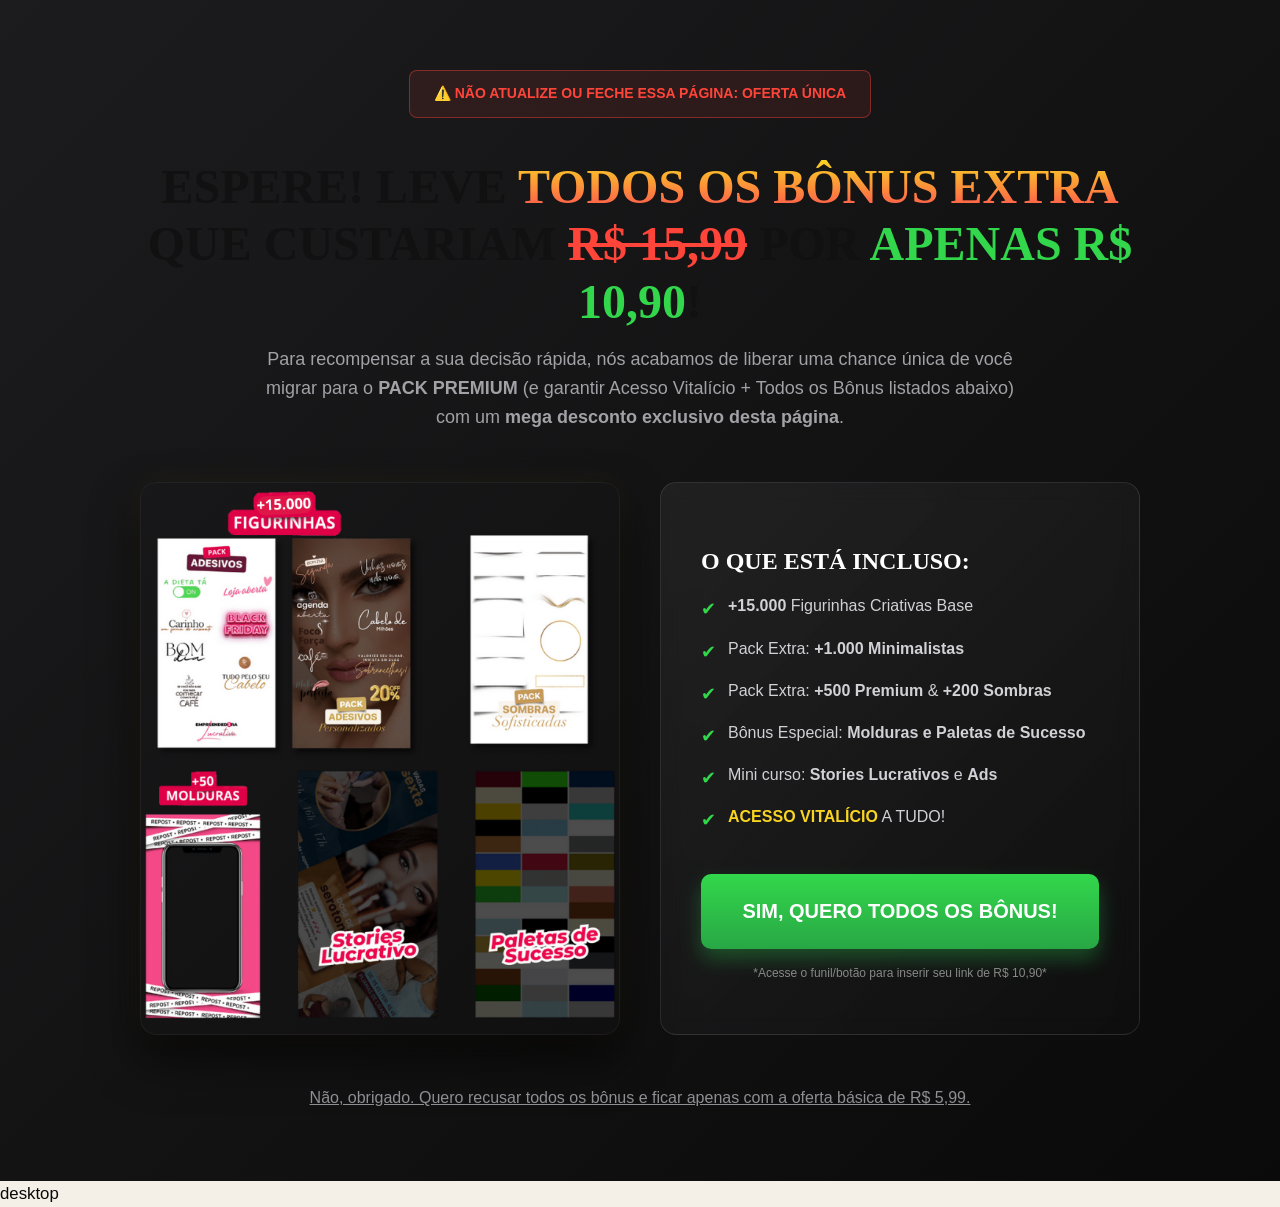
==== commit 8c48d696: "Enhance upsell page design with images and better layout" ====
--- a/upsell.html
+++ b/upsell.html
@@ -280,38 +280,70 @@
 <body class="wp-singular page-template page-template-elementor_canvas page page-id-868 wp-embed-responsive wp-theme-twentytwentyfour elementor-default elementor-template-canvas elementor-kit-10 elementor-page elementor-page-868" data-rsssl="1">
 <div class="elementor elementor-868" data-elementor-id="868" data-elementor-post-type="page" data-elementor-type="wp-page">
 
-<section class="elementor-section elementor-top-section elementor-element elementor-section-boxed elementor-section-height-default" style="background-color: #111; color: #fff; min-height: 80vh; display: flex; align-items: center; justify-content: center; padding: 60px 20px;">
-<div class="elementor-container">
-   <div style="max-width: 800px; margin: 0 auto; text-align: center; font-family: 'Inter', sans-serif;">
-       
-       <div style="background-color: #cc0000; color: white; padding: 10px 20px; border-radius: 8px; display: inline-block; margin-bottom: 25px; font-weight: bold; font-size: 18px; text-transform: uppercase; animation: pulse 2s infinite;">
-           Atenção: Não feche ou atualize essa página!
+<section class="elementor-section elementor-top-section elementor-element elementor-section-boxed elementor-section-height-default" style="background: linear-gradient(135deg, #1c1c1e 0%, #0a0a0a 100%); color: #fff; min-height: 80vh; padding: 70px 20px;">
+<div style="max-width: 1000px; margin: 0 auto; font-family: 'Inter', sans-serif;">
+   
+   <!-- Alerta -->
+   <div style="text-align: center; margin-bottom: 30px;">
+       <div style="background-color: rgba(255, 69, 58, 0.1); color: #ff453a; border: 1px solid rgba(255, 69, 58, 0.4); padding: 12px 24px; border-radius: 8px; display: inline-block; font-weight: 800; font-size: 14px; text-transform: uppercase;">
+           ⚠️ NÃO ATUALIZE OU FECHE ESSA PÁGINA: OFERTA ÚNICA
        </div>
-
-       <h2 style="font-size: clamp(28px, 5vw, 42px); font-weight: 800; margin-bottom: 20px; line-height: 1.2;">
-           ESPERE! LEVE <span style="color: #ffd700;">TODOS OS BÔNUS</span> ALÉM DO PACOTE DE FIGURINHAS POR:
-       </h2>
-       
-       <h1 style="font-size: clamp(40px, 8vw, 60px); color: #ffd700; font-weight: 900; margin-bottom: 30px;">
-           R$ 10,90
+   </div>
+
+   <div style="text-align: center; margin-bottom: 50px;">
+       <h1 style="font-size: clamp(32px, 5vw, 48px); font-weight: 900; line-height: 1.2; margin-bottom: 15px;">
+           ESPERE! LEVE <span style="background: -webkit-linear-gradient(#f9d423, #ff4e50); -webkit-background-clip: text; -webkit-text-fill-color: transparent;">TODOS OS BÔNUS EXTRA</span> <br>QUE CUSTARIAM <span style="color: #ff453a; text-decoration: line-through;">R$ 15,99</span> POR <span style="color: #32d74b;">APENAS R$ 10,90</span>!
        </h1>
-       
-       <p style="font-size: 18px; line-height: 1.6; margin-bottom: 40px; color: #ddd;">
-        Nós iremos te oferecer um <strong>desconto exclusivo</strong>. Normalmente para levar a oferta VIP (Acesso Vitalício +500 Figurinhas Premium, +1.000 Minimalistas, Sombras, Molduras e Cursos de Stories/Ads) você pagaria <strong>R$ 15,99</strong>. Mas como você já está levando a oferta básica, vamos deixar tudo isso por <strong>apenas R$ 10,90</strong>.
+       <p style="font-size: 18px; color: #a1a1a6; max-width: 760px; margin: 0 auto; line-height: 1.6;">
+           Para recompensar a sua decisão rápida, nós acabamos de liberar uma chance única de você migrar para o <strong>PACK PREMIUM</strong> (e garantir Acesso Vitalício + Todos os Bônus listados abaixo) com um <strong>mega desconto exclusivo desta página</strong>.
        </p>
-       
-       <div style="margin-bottom: 40px;">
-           <a href="#" style="background-color: #28a745; color: #fff; padding: 20px 40px; font-size: clamp(16px, 4vw, 24px); font-weight: 800; border-radius: 8px; text-decoration: none; display: inline-block; box-shadow: 0 4px 15px rgba(40,167,69,0.5); text-transform: uppercase; width: 100%; max-width: 500px;">
-               SIM, QUERO ADICIONAR TUDO ISSO!
-           </a>
-           <p style="margin-top: 10px; font-size: 12px; color: #aaa;">* Preciso do link de checkout de 10,90 para adicionar neste botão.</p>
+   </div>
+   
+   <div style="display: flex; flex-wrap: wrap; align-items: stretch; justify-content: center; gap: 40px; margin-bottom: 50px;">
+       <!-- Imagem do pacote Premium -->
+       <div style="flex: 1; min-width: 300px; max-width: 480px; display: flex;">
+           <img src="assets/images/packdefigurinha-15.png" alt="Bônus Pack Premium" style="width: 100%; border-radius: 16px; object-fit: cover; box-shadow: 0 24px 48px rgba(0,0,0,0.6), 0 0 30px rgba(249, 212, 35, 0.05); border: 1px solid rgba(255,255,255,0.05);">
        </div>
        
-       <div style="margin-top: 40px;">
-           <a href="https://pay.cakto.com.br/77cgkfi" style="color: #888; font-size: 15px; text-decoration: underline;">
-               Não, quero a oferta básica mesmo por R$ 5,99 e abrir mão dos bônus extras.
-           </a>
+       <!-- Vantagens -->
+       <div style="flex: 1; min-width: 300px; display: flex;">
+           <div style="background: linear-gradient(135deg, rgba(255,255,255,0.06) 0%, rgba(255,255,255,0.01) 100%); border: 1px solid rgba(255,255,255,0.1); border-radius: 16px; padding: 40px; width: 100%; backdrop-filter: blur(10px);">
+               <h3 style="font-size: 24px; color: #fff; margin-bottom: 20px; font-weight: 800;">O QUE ESTÁ INCLUSO:</h3>
+               <ul style="list-style: none; padding: 0; margin: 0; display: flex; flex-direction: column; gap: 15px; color: #d1d1d6; font-size: 16px; line-height: 1.4;">
+                   <li style="display: flex; align-items: start; gap: 12px;">
+                       <span style="color: #32d74b; font-size: 18px; margin-top: 2px;">✔</span> <span><strong>+15.000</strong> Figurinhas Criativas Base</span>
+                   </li>
+                   <li style="display: flex; align-items: start; gap: 12px;">
+                       <span style="color: #32d74b; font-size: 18px; margin-top: 2px;">✔</span> <span>Pack Extra: <strong>+1.000 Minimalistas</strong></span>
+                   </li>
+                   <li style="display: flex; align-items: start; gap: 12px;">
+                       <span style="color: #32d74b; font-size: 18px; margin-top: 2px;">✔</span> <span>Pack Extra: <strong>+500 Premium</strong> & <strong>+200 Sombras</strong></span>
+                   </li>
+                   <li style="display: flex; align-items: start; gap: 12px;">
+                       <span style="color: #32d74b; font-size: 18px; margin-top: 2px;">✔</span> <span>Bônus Especial: <strong>Molduras e Paletas de Sucesso</strong></span>
+                   </li>
+                   <li style="display: flex; align-items: start; gap: 12px;">
+                       <span style="color: #32d74b; font-size: 18px; margin-top: 2px;">✔</span> <span>Mini curso: <strong>Stories Lucrativos</strong> e <strong>Ads</strong></span>
+                   </li>
+                   <li style="display: flex; align-items: start; gap: 12px;">
+                       <span style="color: #32d74b; font-size: 18px; margin-top: 2px;">✔</span> <span><strong style="color: #f9d423;">ACESSO VITALÍCIO</strong> A TUDO!</span>
+                   </li>
+               </ul>
+               
+               <div style="margin-top: 40px; text-align: center;">
+                   <a href="#" style="background: linear-gradient(180deg, #32d74b 0%, #28a745 100%); color: #fff; padding: 22px 20px; font-size: clamp(16px, 4vw, 20px); font-weight: 800; border-radius: 10px; text-decoration: none; display: block; box-shadow: 0 10px 20px rgba(40,167,69,0.4); text-transform: uppercase; transition: transform 0.2s;">
+                       SIM, QUERO TODOS OS BÔNUS!
+                   </a>
+                   <p style="margin-top: 15px; font-size: 12px; color: #888;">*Acesse o funil/botão para inserir seu link de R$ 10,90*</p>
+               </div>
+           </div>
        </div>
+   </div>
+   
+   <div style="text-align: center; margin-top: 30px;">
+       <a href="https://pay.cakto.com.br/77cgkfi" style="color: #8e8e93; font-size: 16px; text-decoration: underline; transition: color 0.3s; font-weight: 500;">
+           Não, obrigado. Quero recusar todos os bônus e ficar apenas com a oferta básica de R$ 5,99.
+       </a>
    </div>
 </div>
 </section>
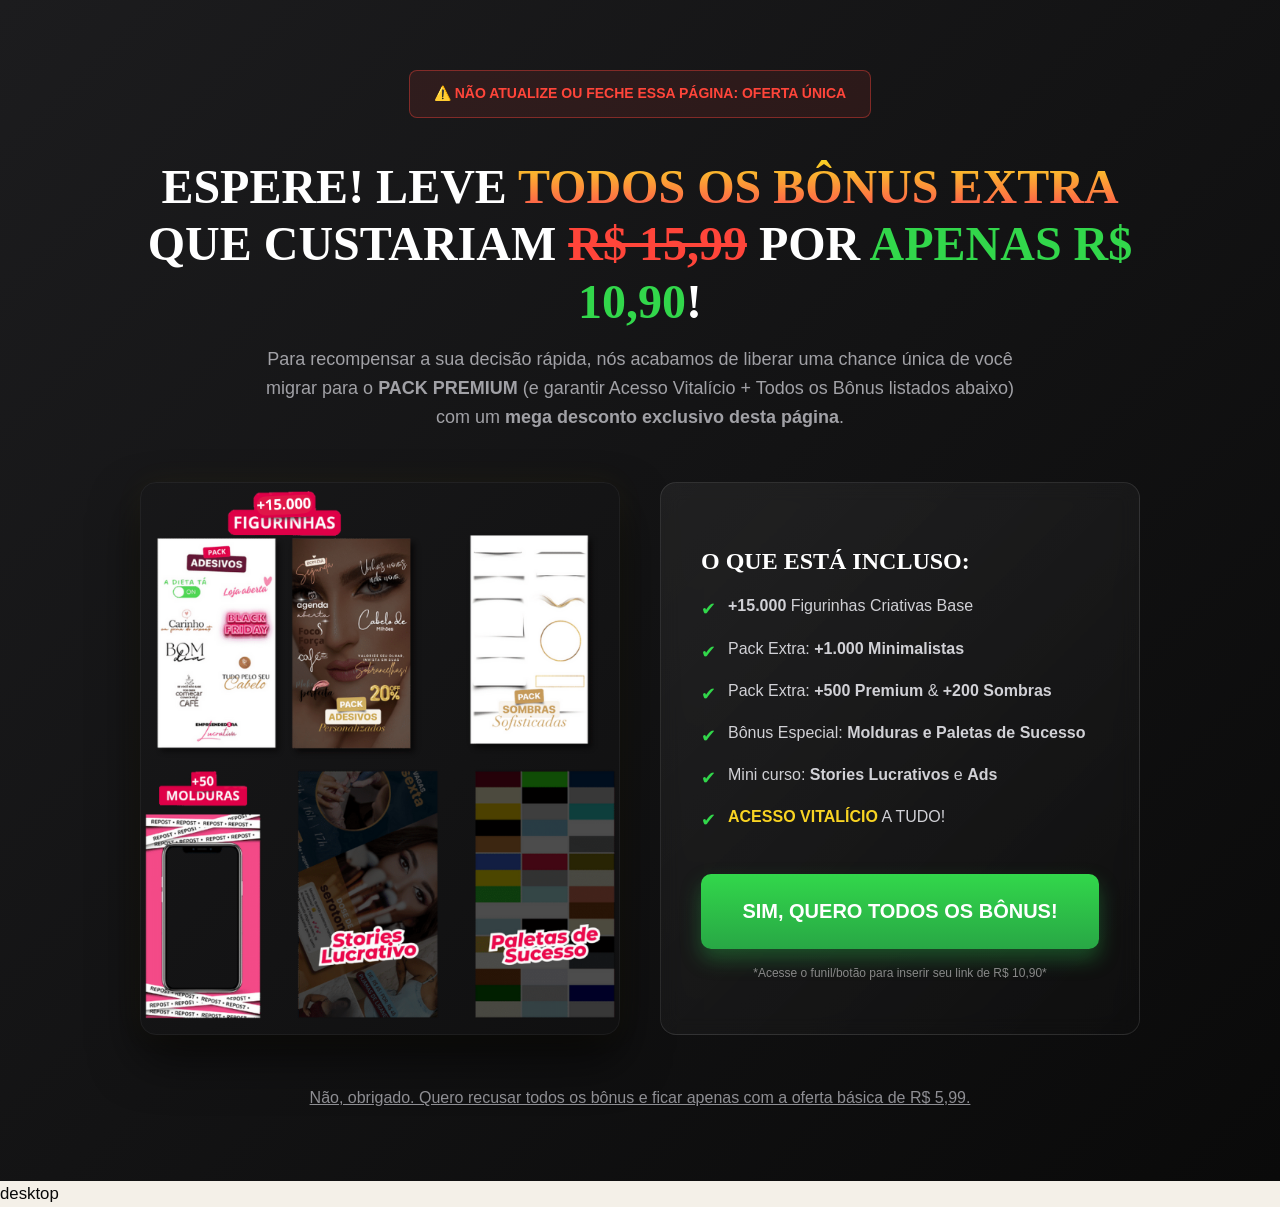
==== commit b0eff6ee: "Revert index.html to default cakto link, fix upsell colors" ====
--- a/upsell.html
+++ b/upsell.html
@@ -291,7 +291,7 @@
    </div>
 
    <div style="text-align: center; margin-bottom: 50px;">
-       <h1 style="font-size: clamp(32px, 5vw, 48px); font-weight: 900; line-height: 1.2; margin-bottom: 15px;">
+       <h1 style="color: #ffffff; text-align: center; font-size: clamp(32px, 5vw, 48px); font-weight: 900; line-height: 1.2; margin-bottom: 15px;">
            ESPERE! LEVE <span style="background: -webkit-linear-gradient(#f9d423, #ff4e50); -webkit-background-clip: text; -webkit-text-fill-color: transparent;">TODOS OS BÔNUS EXTRA</span> <br>QUE CUSTARIAM <span style="color: #ff453a; text-decoration: line-through;">R$ 15,99</span> POR <span style="color: #32d74b;">APENAS R$ 10,90</span>!
        </h1>
        <p style="font-size: 18px; color: #a1a1a6; max-width: 760px; margin: 0 auto; line-height: 1.6;">
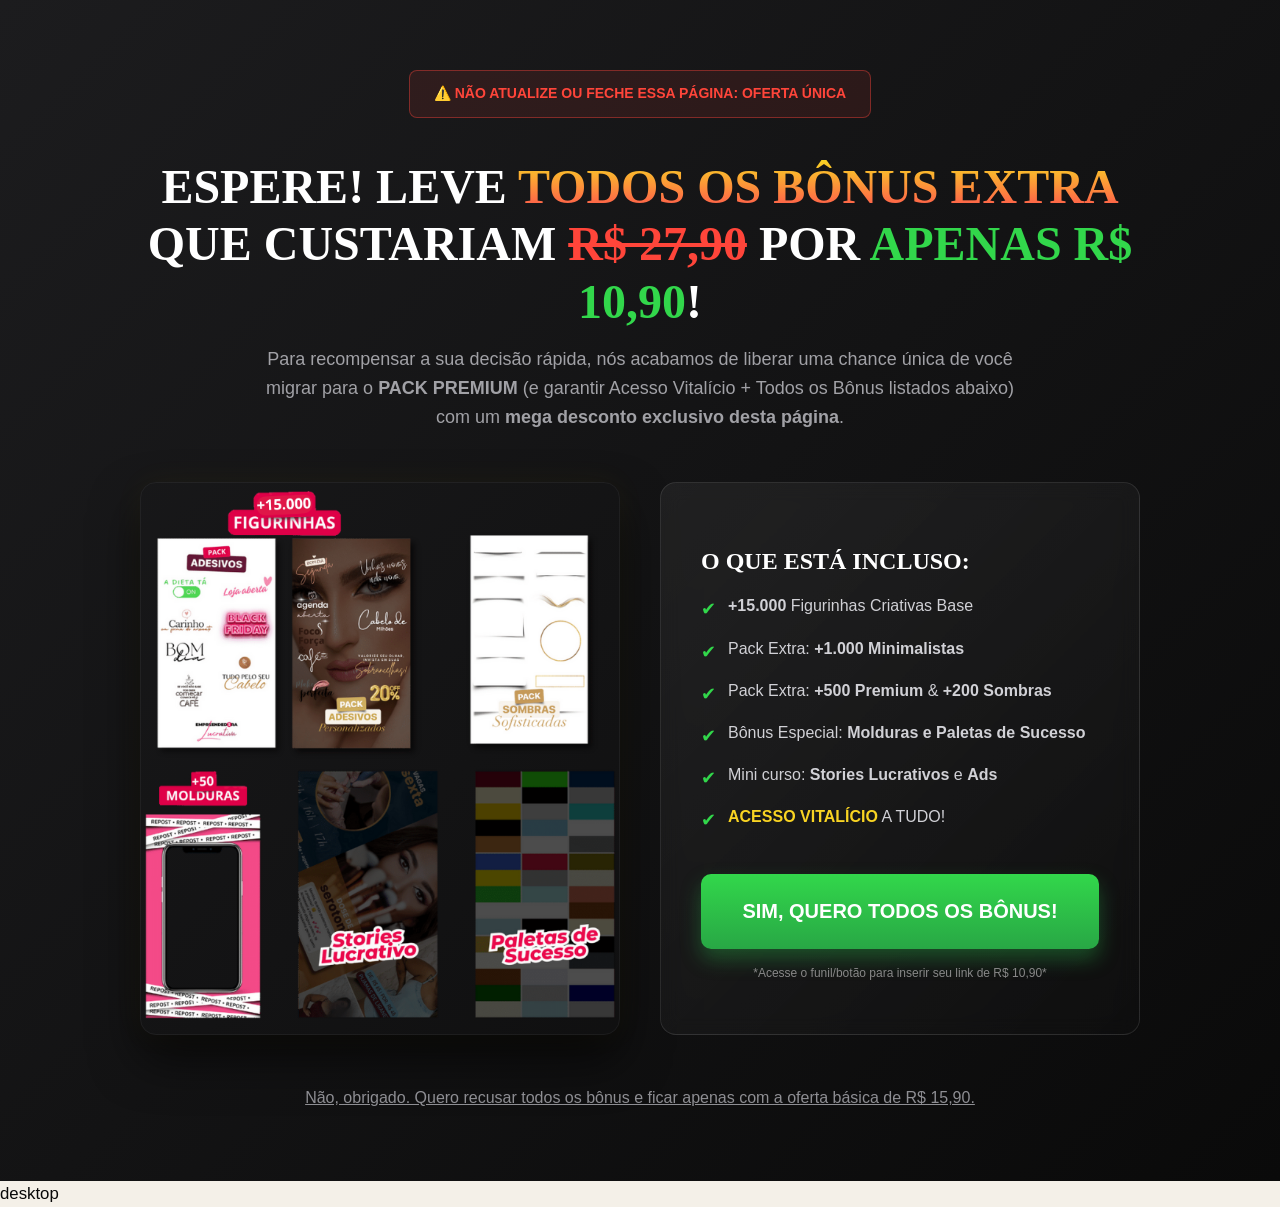
==== commit f56f9426: "Update plan prices" ====
--- a/upsell.html
+++ b/upsell.html
@@ -276,6 +276,13 @@
 src="https://www.facebook.com/tr?id=900837136285295&ev=ViewContent&noscript=1"
 /></noscript>
 <!-- End Meta Pixel Code -->
+<script
+  src="https://cdn.utmify.com.br/scripts/utms/latest.js"
+  data-utmify-prevent-xcod-sck
+  data-utmify-prevent-subids
+  async
+  defer
+></script>
 </head>
 <body class="wp-singular page-template page-template-elementor_canvas page page-id-868 wp-embed-responsive wp-theme-twentytwentyfour elementor-default elementor-template-canvas elementor-kit-10 elementor-page elementor-page-868" data-rsssl="1">
 <div class="elementor elementor-868" data-elementor-id="868" data-elementor-post-type="page" data-elementor-type="wp-page">
@@ -292,7 +299,7 @@
 
    <div style="text-align: center; margin-bottom: 50px;">
        <h1 style="color: #ffffff; text-align: center; font-size: clamp(32px, 5vw, 48px); font-weight: 900; line-height: 1.2; margin-bottom: 15px;">
-           ESPERE! LEVE <span style="background: -webkit-linear-gradient(#f9d423, #ff4e50); -webkit-background-clip: text; -webkit-text-fill-color: transparent;">TODOS OS BÔNUS EXTRA</span> <br>QUE CUSTARIAM <span style="color: #ff453a; text-decoration: line-through;">R$ 15,99</span> POR <span style="color: #32d74b;">APENAS R$ 10,90</span>!
+           ESPERE! LEVE <span style="background: -webkit-linear-gradient(#f9d423, #ff4e50); -webkit-background-clip: text; -webkit-text-fill-color: transparent;">TODOS OS BÔNUS EXTRA</span> <br>QUE CUSTARIAM <span style="color: #ff453a; text-decoration: line-through;">R$ 27,90</span> POR <span style="color: #32d74b;">APENAS R$ 10,90</span>!
        </h1>
        <p style="font-size: 18px; color: #a1a1a6; max-width: 760px; margin: 0 auto; line-height: 1.6;">
            Para recompensar a sua decisão rápida, nós acabamos de liberar uma chance única de você migrar para o <strong>PACK PREMIUM</strong> (e garantir Acesso Vitalício + Todos os Bônus listados abaixo) com um <strong>mega desconto exclusivo desta página</strong>.
@@ -342,7 +349,7 @@
    
    <div style="text-align: center; margin-top: 30px;">
        <a href="https://pay.cakto.com.br/77cgkfi" style="color: #8e8e93; font-size: 16px; text-decoration: underline; transition: color 0.3s; font-weight: 500;">
-           Não, obrigado. Quero recusar todos os bônus e ficar apenas com a oferta básica de R$ 5,99.
+           Não, obrigado. Quero recusar todos os bônus e ficar apenas com a oferta básica de R$ 15,90.
        </a>
    </div>
 </div>
